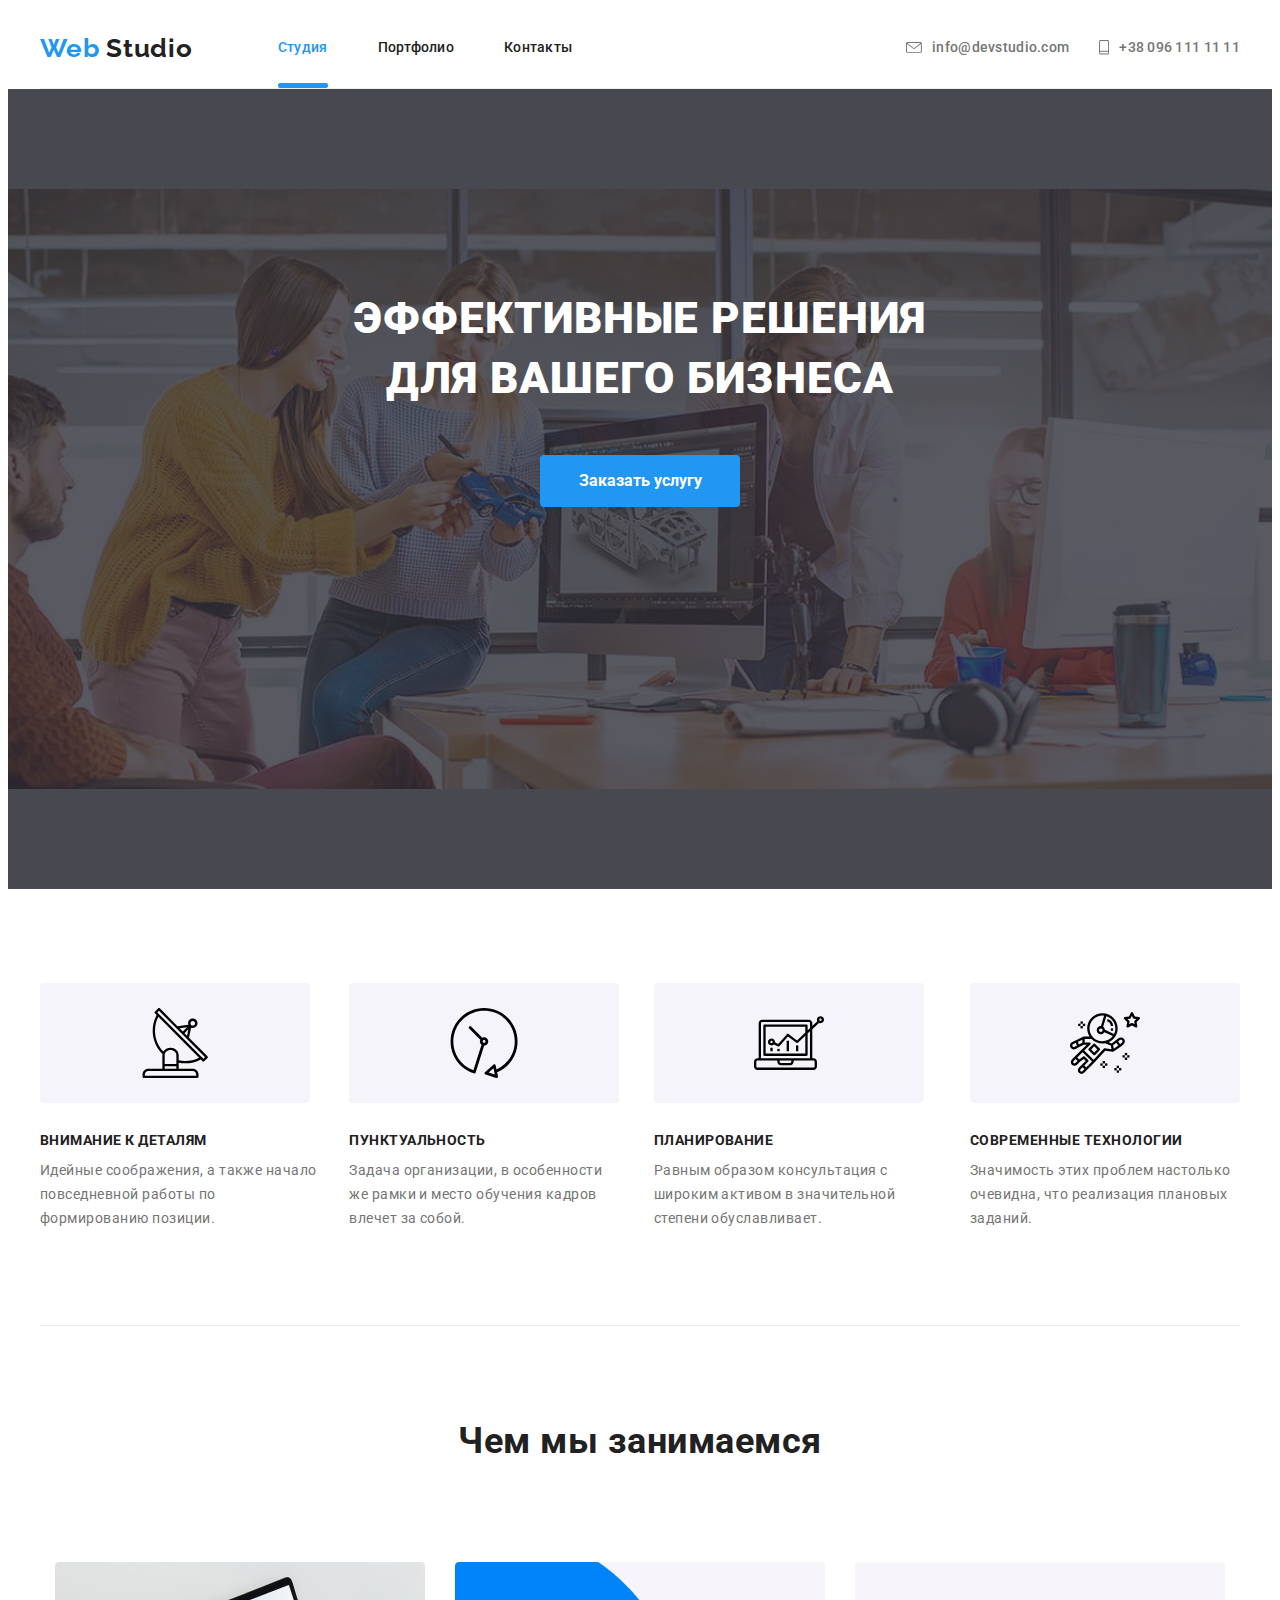
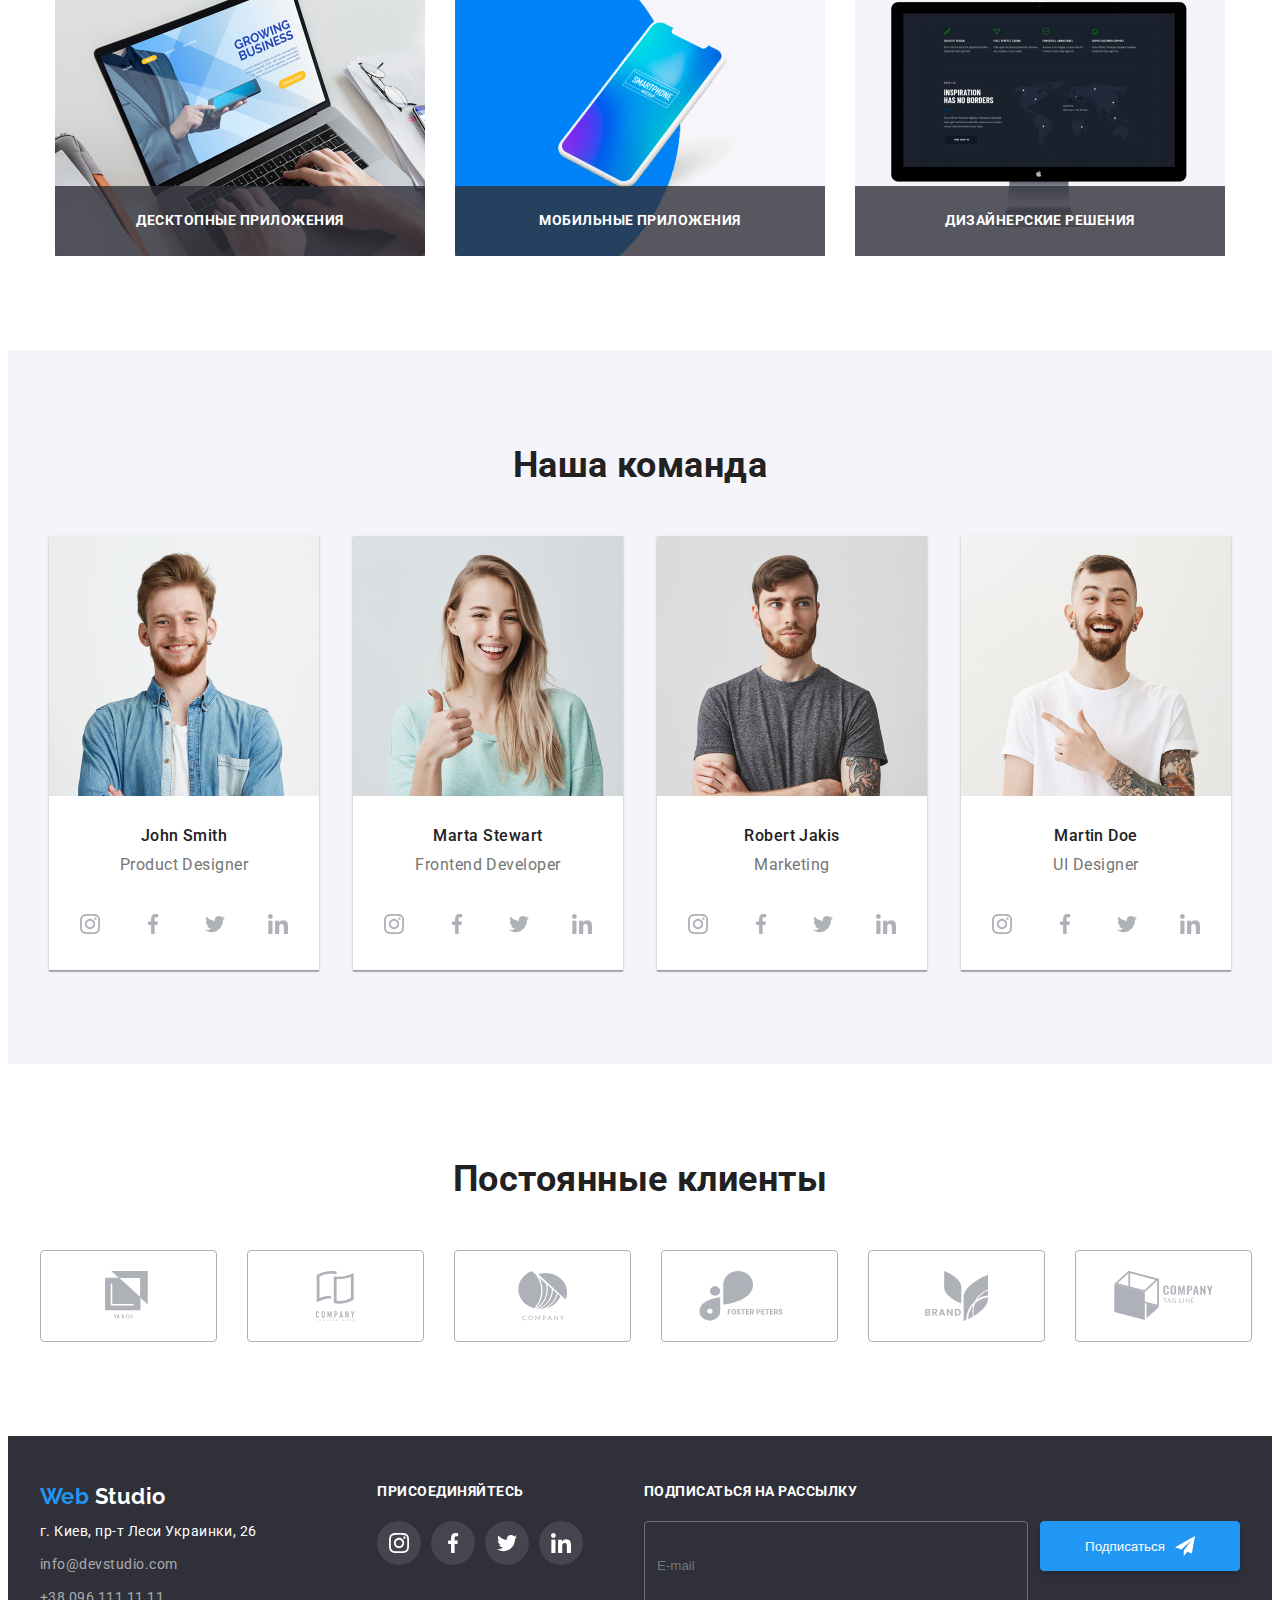
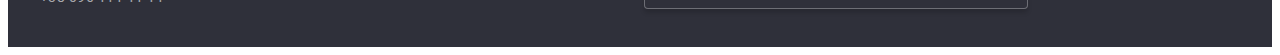
==== index.html @ e30a29f8 "Clone repo 7" ====
<!DOCTYPE html>
<html lang="ru">
  <head>
    <meta charset="UTF-8" />
    <meta name="viewport" content="width=device-width, initial-scale=1.0" />
    <title>Document</title>
    <link
      href="https://fonts.googleapis.com/css2?family=Raleway:wght@700&family=Roboto:wght@400;500;700;900&display=swap"
      rel="stylesheet"
    />
    <link
      rel="stylesheet"
      href="https://cdnjs.cloudflare.com/ajax/libs/modern-normalize/0.6.0/modern-normalize.min.css"
      integrity="sha256-a9JO7L1jGkja9va1xGMWEJspCfU/b9Vn5u/O5MdnKhw="
      crossorigin="anonymous"
    />
    <link rel="stylesheet" href="./css/main.min.css" />
  </head>
  <body>
    <!-- Шапка -->
    <header class="page-header container">
      <div class="page-header__content">
        <nav class="page-header__nav">
          <a href="./index.html" class="page-header__logo"
            >Web
            <span class="page-header__logo page-header__logo--color"
              >Studio</span
            ></a
          >
          <ul class="menu-nav list">
            <li class="menu-nav__item">
              <a
                href="./index.html"
                class="menu-nav__link menu-nav__link--current"
                >Студия
              </a>
            </li>
            <li class="menu-nav__item">
              <a href="./portfolio.html" class="menu-nav__link">Портфолио</a>
            </li>
            <li class="menu-nav__item">
              <a href="" class="menu-nav__link">Контакты</a>
            </li>
          </ul>
          <ul class="contact-nav list">
            <li class="contact-nav__item">
              <a href="mailto:info@devstudio.com" class="contact-nav__link">
                <svg class="svg-list">
                  <use href="./images/sprite.svg#icon-list"></use>
                </svg>
                <!-- <img
                  src="./images/list.svg"
                  alt="Письмо"
                  class="contact-nav__icon"
                /> -->
                info@devstudio.com</a
              >
            </li>
            <li class="contact-nav__item">
              <a href="tel:+380961111111" class="contact-nav__link">
                <svg class="svg-phone">
                  <use href="./images/sprite.svg#icon-phone"></use>
                </svg>
                <!-- <img
                  src="./images/phone.svg"
                  alt="Телефон"
                  class="contact-nav__icon"
                /> -->
                +38 096 111 11 11</a
              >
            </li>
          </ul>
        </nav>
      </div>
    </header>

    <!-- Блок эффективные решения -->

    <main>
      <section class="page-hero">
        <h1 class="page-hero__title">
          эффективные решения<br />
          для вашего бизнеса
        </h1>

        <button class="page-hero__button" data-modal-open>
          Заказать услугу
        </button>

        <!-- <div class="backdrop is-hidden" data-modal>
          <div class="modal">
            <h2 class="modal__label">
              Оставьте свои данные, мы вам перезвоним
            </h2>
            <label for="name">Имя</label>
            <div class="modal__position">
              <div class="modal__margin">
               <form class="js-speaker-form"></form>
                  <input
                  type="text"
                  name="name"
                  id="name"
                  placeholder="Имя"
                  autofocus
                />
              </div>
              <div class="modal__margin">
                <input type="tel" name="tel" id="tel" placeholder="Телефон" />
              </div>
              <div class="modal__margin">
                <input
                  type="email"
                  name="mail"
                  id="mail"
                  placeholder="E-mail"
                />
              </div>
              <div class="modal__margin">
                <input
                  type="text"
                  name="textarea"
                  id="textarea"
                  placeholder="Комментарий"
                />
              </div>
              <div class="modal__position">
                <input type="checkbox" name="topic" value="check" id="check" />
                <label for="check"
                  >Соглашаюсь с рассылкой и принимаю Условия договора</label
                >
                <button class="page-hero__button">Отправить</button>
              </div>
              <button class="page-hero__button" data-modal-close>
                Закрыть
              </button></form>
            </div>
          </div>
        </div> -->

        <!-- <a href="" class="page-hero__button">Заказать услугу</a>
       -->
      </section>

      <!-- Выбор компании -->

      <div class="container">
        <section class="achievement">
          <h2 class="achievement__title visually-hidden">Выбор компании</h2>
          <ul class="competence list">
            <li class="competence__item">
              <div class="div-icon">
                <svg class="svg-sputnik">
                  <use href="./images/sprite.svg#icon-sputnik"></use>
                </svg>
              </div>
              <h3 class="competence__label">Внимание к деталям</h3>
              <p class="competence__text">
                Идейные соображения, а также начало повседневной работы по
                формированию позиции.
              </p>
            </li>
            <li class="competence__item">
              <div class="div-icon">
                <svg class="svg-clock">
                  <use href="./images/sprite.svg#icon-clock"></use>
                </svg>
              </div>
              <h3 class="competence__label">Пунктуальность</h3>
              <p class="competence__text">
                Задача организации, в особенности же рамки и место обучения
                кадров влечет за собой.
              </p>
            </li>
            <li class="competence__item">
              <div class="div-icon">
                <svg class="svg-comp">
                  <use href="./images/sprite.svg#icon-comp"></use>
                </svg>
              </div>
              <h3 class="competence__label">Планирование</h3>
              <p class="competence__text">
                Равным образом консультация с широким активом в значительной
                степени обуславливает.
              </p>
            </li>
            <li class="competence__item">
              <div class="div-icon">
                <svg class="svg-astronaut">
                  <use href="./images/sprite.svg#icon-astronaut"></use>
                </svg>
              </div>
              <h3 class="competence__label">Современные технологии</h3>
              <p class="competence__text">
                Значимость этих проблем настолько очевидна, что реализация
                плановых заданий.
              </p>
            </li>
          </ul>
        </section>
      </div>

      <!-- Чем мы занимаемся -->

      <div class="container">
        <section class="what-we-do">
          <h2 class="what-we-do__title">Чем мы занимаемся</h2>
          <ul class="about-us list">
            <li class="about-us__item">
              <img
                src="./images/dekstop.png"
                alt="Десктопные приложения"
                width="370"
              />
              <h3 class="about-us__label">Десктопные приложения</h3>
            </li>
            <li class="about-us__item">
              <img
                src="./images/box.png"
                alt="Мобильные приложения"
                width="370"
              />
              <h3 class="about-us__label">Мобильные приложения</h3>
            </li>
            <li class="about-us__item">
              <img
                src="./images/monitor.png"
                alt="Дизайнерские решения"
                width="370"
              />
              <h3 class="about-us__label">Дизайнерские решения</h3>
            </li>
          </ul>
        </section>
      </div>

      <!-- Наша команда -->

      <div class="color">
        <div class="container">
          <section class="command">
            <h2 class="command__title">Наша команда</h2>
            <ul class="person list">
              <li class="person__item">
                <img
                  src="./images/Photo1.jpg"
                  alt="John Smith"
                  class="person__image"
                  width="270"
                />
                <h3 class="person__label">John Smith</h3>
                <p class="person__text">Product Designer</p>
                <ul class="social list">
                  <li class="social__item">
                    <a href="" class="social__link">
                      <svg class="svg-insta">
                        <use href="./images/sprite.svg#icon-insta"></use>
                      </svg>

                      <!-- <img
                        src="./images/insta.svg"
                        alt="Инстаграмм"
                        class="social__icon"
                    /> -->
                    </a>
                  </li>
                  <li class="social__item">
                    <a href="" class="social__link">
                      <svg class="svg-faceb">
                        <use href="./images/sprite.svg#icon-faceb"></use>
                      </svg>
                      <!-- <img
                        src="./images/fb.svg"
                        alt="Фейсбук"
                        class="social__icon"
                    /> -->
                    </a>
                  </li>
                  <li class="social__item">
                    <a href="" class="social__link">
                      <svg class="svg-twit">
                        <use href="./images/sprite.svg#icon-twit"></use>
                      </svg>
                      <!-- <img
                        src="./images/tw.svg"
                        alt="Твиттер"
                        class="social__icon"
                    /> -->
                    </a>
                  </li>
                  <li class="social__item">
                    <a href="" class="social__link">
                      <svg class="svg-linked">
                        <use href="./images/sprite.svg#icon-linked"></use>
                      </svg>
                      <!-- <img
                        src="./images/in.svg"
                        alt="Линкедин"
                        class="social__icon"
                    /> -->
                    </a>
                  </li>
                </ul>
              </li>
              <li class="person__item">
                <img
                  src="./images/Photo2.jpg"
                  alt="Marta Stewart"
                  class="person__image"
                />
                <h3 class="person__label">Marta Stewart</h3>
                <p class="person__text">Frontend Developer</p>
                <ul class="social list">
                  <li class="social__item">
                    <a href="" class="social__link">
                      <svg class="svg-insta">
                        <use href="./images/sprite.svg#icon-insta"></use>
                      </svg>

                      <!-- <img
                                        src="./images/insta.svg"
                                        alt="Инстаграмм"
                                        class="social__icon"
                                    /> -->
                    </a>
                  </li>
                  <li class="social__item">
                    <a href="" class="social__link">
                      <svg class="svg-faceb">
                        <use href="./images/sprite.svg#icon-faceb"></use>
                      </svg>
                      <!-- <img
                                        src="./images/fb.svg"
                                        alt="Фейсбук"
                                        class="social__icon"
                                    /> -->
                    </a>
                  </li>
                  <li class="social__item">
                    <a href="" class="social__link">
                      <svg class="svg-twit">
                        <use href="./images/sprite.svg#icon-twit"></use>
                      </svg>
                      <!-- <img
                                        src="./images/tw.svg"
                                        alt="Твиттер"
                                        class="social__icon"
                                    /> -->
                    </a>
                  </li>
                  <li class="social__item">
                    <a href="" class="social__link">
                      <svg class="svg-linked">
                        <use href="./images/sprite.svg#icon-linked"></use>
                      </svg>
                      <!-- <img
                                        src="./images/in.svg"
                                        alt="Линкедин"
                                        class="social__icon"
                                    /> -->
                    </a>
                  </li>
                </ul>
              </li>
              <li class="person__item">
                <img
                  src="./images/Photo3.jpg"
                  alt="Robert Jakis"
                  class="person__image"
                />
                <h3 class="person__label">Robert Jakis</h3>
                <p class="person__text">Marketing</p>

                <ul class="social list">
                  <li class="social__item">
                    <a href="" class="social__link">
                      <svg class="svg-insta">
                        <use href="./images/sprite.svg#icon-insta"></use>
                      </svg>

                      <!-- <img
                                        src="./images/insta.svg"
                                        alt="Инстаграмм"
                                        class="social__icon"
                                    /> -->
                    </a>
                  </li>
                  <li class="social__item">
                    <a href="" class="social__link">
                      <svg class="svg-faceb">
                        <use href="./images/sprite.svg#icon-faceb"></use>
                      </svg>
                      <!-- <img
                                        src="./images/fb.svg"
                                        alt="Фейсбук"
                                        class="social__icon"
                                    /> -->
                    </a>
                  </li>
                  <li class="social__item">
                    <a href="" class="social__link">
                      <svg class="svg-twit">
                        <use href="./images/sprite.svg#icon-twit"></use>
                      </svg>
                      <!-- <img
                                        src="./images/tw.svg"
                                        alt="Твиттер"
                                        class="social__icon"
                                    /> -->
                    </a>
                  </li>
                  <li class="social__item">
                    <a href="" class="social__link">
                      <svg class="svg-linked">
                        <use href="./images/sprite.svg#icon-linked"></use>
                      </svg>
                      <!-- <img
                                        src="./images/in.svg"
                                        alt="Линкедин"
                                        class="social__icon"
                                    /> -->
                    </a>
                  </li>
                </ul>
              </li>
              <li class="person__item">
                <img
                  src="./images/Photo4.jpg"
                  alt="Martin Doe"
                  class="person__image"
                />
                <h3 class="person__label">Martin Doe</h3>
                <p class="person__text">UI Designer</p>
                <ul class="social list">
                  <li class="social__item">
                    <a href="" class="social__link">
                      <svg class="svg-insta">
                        <use href="./images/sprite.svg#icon-insta"></use>
                      </svg>

                      <!-- <img
                                        src="./images/insta.svg"
                                        alt="Инстаграмм"
                                        class="social__icon"
                                    /> -->
                    </a>
                  </li>
                  <li class="social__item">
                    <a href="" class="social__link">
                      <svg class="svg-faceb">
                        <use href="./images/sprite.svg#icon-faceb"></use>
                      </svg>
                      <!-- <img
                                        src="./images/fb.svg"
                                        alt="Фейсбук"
                                        class="social__icon"
                                    /> -->
                    </a>
                  </li>
                  <li class="social__item">
                    <a href="" class="social__link">
                      <svg class="svg-twit">
                        <use href="./images/sprite.svg#icon-twit"></use>
                      </svg>
                      <!-- <img
                                        src="./images/tw.svg"
                                        alt="Твиттер"
                                        class="social__icon"
                                    /> -->
                    </a>
                  </li>
                  <li class="social__item">
                    <a href="" class="social__link">
                      <svg class="svg-linked">
                        <use href="./images/sprite.svg#icon-linked"></use>
                      </svg>
                      <!-- <img
                                        src="./images/in.svg"
                                        alt="Линкедин"
                                        class="social__icon"
                                    /> -->
                    </a>
                  </li>
                </ul>
              </li>
            </ul>
          </section>
        </div>
      </div>

      <!-- Постоянные клиенты -->

      <div class="container">
        <section class="customer">
          <h2 class="customer_title">Постоянные клиенты</h2>
          <ul class="customer_content list">
            <li class="customer__item">
              <a href="" class="customer__link">
                <svg class="icon-logo1">
                  <use href="./images/sprite.svg#icon-logo1"></use>
                </svg>

                <!-- <img
                  src="./images/logo1.svg"
                  alt="Лого 1"
                  class="customer_image"
              /> -->
              </a>
            </li>
            <li class="customer__item">
              <a href="" class="customer__link">
                <svg class="icon-logo2">
                  <use href="./images/sprite.svg#icon-logo2"></use>
                </svg>
                <!-- <img
                  src="./images/logo2.svg"
                  alt="Лого 2"
                  class="customer_image"
              /> -->
              </a>
            </li>
            <li class="customer__item">
              <a href="" class="customer__link">
                <svg class="icon-logo3">
                  <use href="./images/sprite.svg#icon-logo3"></use>
                </svg>
                <!-- <img
                  src="./images/logo3.svg"
                  alt="Лого 3"
                  class="customer_image"
              />   -->
              </a>
            </li>
            <li class="customer__item">
              <a href="" class="customer__link">
                <svg class="icon-logo4">
                  <use href="./images/sprite.svg#icon-logo4"></use>
                </svg>
                <!-- <img
                  src="./images/logo4.svg"
                  alt="Лого 4"
                  class="customer_image"
              />   -->
              </a>
            </li>
            <li class="customer__item">
              <a href="" class="customer__link">
                <svg class="icon-logo5">
                  <use href="./images/sprite.svg#icon-logo5"></use>
                </svg>
                <!-- <img
                  src="./images/logo5.svg"
                  alt="Лого 5"
                  class="customer_image"
              />   -->
              </a>
            </li>
            <li class="customer__item">
              <a href="" class="customer__link">
                <svg class="icon-logo6">
                  <use href="./images/sprite.svg#icon-logo6"></use>
                </svg>
                <!-- <img
                  src="./images/logo6.svg"
                  alt="Лого 6"
                  class="customer_image"
              />   -->
              </a>
            </li>
          </ul>
        </section>
      </div>
    </main>

    <!-- Футер -->

    <!-- <div class="foot-bg">
    <footer class="container">
      <div class="foot-nav-flex">
        <a href="./index.html" class="foot-logo"
          ><span class="logo-web">Web</span>
          <span class="footlogo-studio">Studio</span></a
        >
        <h2 class="section-title">External links</h2>
        <section class="foot-section">
          <h3 class="foot-title">Mobile app</h3>
          <ul class="foot-auth list">
            <li class="block-list"><a href="" class="link">Features</a></li>
            <li class="block-list"><a href="" class="link">Live share</a></li>
            <li class="block-list"><a href="" class="link">Video record</a></li>
          </ul>
        </section>
        <section class="foot-section">
          <h3 class="foot-title">Community</h3>
          <ul class="foot-auth list">
            <li class="block-list">
              <a href="" class="link">Featured artists</a>
            </li>
            <li class="block-list"><a href="" class="link">The Portal</a></li>
            <li class="block-list"><a href="" class="link">Live events</a></li>
          </ul>
        </section>
        <section class="foot-section">
          <h3 class="foot-title">Company</h3>
          <ul class="foot-auth list">
            <li class="block-list"><a href="" class="link">About us</a></li>
            <li class="block-list"><a href="" class="link">Contact us</a></li>
            <li class="block-list"><a href="" class="link">History</a></li>
          </ul>
        </section>
        <section class="foot-section">
          <ul class="foot-buttons list">
            <li><a href="" class="button">Register</a></li>
            <li><a href="" class="button-log">Log in</a></li>
          </ul>
        </section>
      </div>
      <div class="line"></div>
      <div class="social">
        <p class="copyright">2020 | Developed by GoIT Students</p>
        <p class="label">Follow us:</p>
        <ul class="list foot-item">
          <li class="item">
            <a href="" class="foot-icon-links"
              ><img src="./images/insta.svg" alt="Инстаграмм" class="img"
            /></a>
          </li>
          <li class="item">
            <a href="" class="foot-icon-links"
              ><img src="./images/fb.svg" alt="Фейсбук" class="img"
            /></a>
          </li>
          <li class="item">
            <a href="" class="foot-icon-links"
              ><img src="./images/tw.svg" alt="Твиттер" class="img"
            /></a>
          </li>
          <li class="item">
            <a href="" class="foot-icon-links"
              ><img src="./images/in.svg" alt="Линкедин" class="img"
            /></a>
          </li>
        </ul>
      </div></div>
    </footer> -->

    <footer class="page-footer">
      <div class="page-footer__content container">
        <section>
          <h2 class="visually-hidden">Футер</h2>
          <a href="./index.html" class="page-footer__logo"
            >Web <span class="page-footer__logo--color">Studio</span></a
          >
          <ul class="page-footer__home list">
            <li class="page-footer__item">
              <p class="page-footer__text">г. Киев, пр-т Леси Украинки, 26</p>
            </li>
            <li class="page-footer__item">
              <a href="mailto:info@devstudio.com" class="page-footer__link"
                >info@devstudio.com</a
              >
            </li>
            <li class="page-footer__item">
              <a href="tel:+380961111111" class="page-footer__link"
                >+38 096 111 11 11</a
              >
            </li>
          </ul>
        </section>

        <section class="join">
          <h3 class="join__title">присоединяйтесь</h3>
          <ul class="join__social list">
            <li class="join__item">
              <a href="" class="join__link">
                <svg class="svg-insta">
                  <use href="./images/sprite.svg#icon-insta"></use>
                </svg>

                <!-- <img
                                                                  src="./images/insta.svg"
                                                                  alt="Инстаграмм"
                                                                  class="social__icon"
                                                              /> -->
              </a>
            </li>
            <li class="join__item">
              <a href="" class="join__link">
                <svg class="svg-faceb">
                  <use href="./images/sprite.svg#icon-faceb"></use>
                </svg>
                <!-- <img
                                                                  src="./images/fb.svg"
                                                                  alt="Фейсбук"
                                                                  class="social__icon"
                                                              /> -->
              </a>
            </li>
            <li class="join__item">
              <a href="" class="join__link">
                <svg class="svg-twit">
                  <use href="./images/sprite.svg#icon-twit"></use>
                </svg>
                <!-- <img
                                                                  src="./images/tw.svg"
                                                                  alt="Твиттер"
                                                                  class="social__icon"
                                                              /> -->
              </a>
            </li>
            <li class="join__item">
              <a href="" class="join__link">
                <svg class="svg-linked">
                  <use href="./images/sprite.svg#icon-linked"></use>
                </svg>
                <!-- <img
                                                                  src="./images/in.svg"
                                                                  alt="Линкедин"
                                                                  class="social__icon"
                                                              /> -->
              </a>
            </li>
          </ul>
        </section>

        <section class="subscribe-section">
          <h3 class="subscribe__title">подписаться на рассылку</h3>

          <form class="js-speaker-form">
            <div class="button-div">
              <!-- <label for="mail">подписаться на рассылку</label> -->
              <input
                type="email"
                name="mail"
                id="mail"
                placeholder="E-mail"
                class="subscribe__input"
              />
              <button class="subscribe__button">
                Подписаться
                <svg class="svg-send">
                  <use href="./images/sprite.svg#icon-send"></use>
                </svg>
              </button>
            </div>
          </form>

          <!-- </div> -->
        </section>
      </div>

      <!-- <div class="copyright container">
        <p class="copyright__text">2020 | Developed by GoIT Students</p>
      </div> -->
    </footer>

    <!-- СКРИПТ ДЛЯ ТОГО ЧТОБ УВИДЕТЬ КАК ОТПРАВЛЯЕТ ДАННЫЕ ПОЧТА БЕЗ ПЕРЕЗАГРУЗКИ СТРАНИЦЫ. ПОЗЖЕ УДАЛИТЬ!!!! И УДАЛИТЬ КЛАСС В "ФОРМ" СКРИПТА!
     -->
    <!-- 
    <script>
      (() => {
        document
          .querySelector(".js-speaker-form")
          .addEventListener("submit", (e) => {
            e.preventDefault();

            new FormData(e.currentTarget).forEach((value, name) =>
              console.log(`${name}: ${value}`)
            );

            e.currentTarget.reset();
          });
      })();
    </script> -->

    <!-- Скрипт на МОДАЛКУ -->

    <div class="backdrop is-hidden" data-modal>
      <div class="modal">
        <button class="modal__button-close" data-modal-close>
          <svg class="svg-close">
            <use href="./images/sprite.svg#svg-close"></use>
          </svg>
        </button>
        <form class="js-speaker-form form">
          <h2 class="modal__topic">
            Оставьте свои данные, мы вам перезвоним
          </h2>
          <label class="form-field">
            <input type="text" name="name" class="form-input" placeholder=" " />

            <span class="form-label">Имя</span>
            <svg class="svg-modal">
              <use href="./images/sprite.svg#modal-person"></use>
            </svg>
          </label>

          <label class="form-field">
            <input type="tel" name="tel" class="form-input" placeholder=" " />

            <span class="form-label">Телефон</span>
            <svg class="svg-modal">
              <use href="./images/sprite.svg#modal-phone"></use>
            </svg>
          </label>

          <label class="form-field">
            <input
              type="email"
              name="mail"
              class="form-input"
              placeholder=" "
            />

            <span class="form-label">Почта</span>
            <svg class="svg-modal">
              <use href="./images/sprite.svg#modal-email"></use>
            </svg>
          </label>

          <label class="form-field">
            <textarea
              class="form-input form-input--comment"
              name="comment"
              placeholder=" "
            ></textarea>
            <span class="form-label--comment">Комментарий</span>
          </label>

          <label class="form-field-checkbox">
            <input
              class="checkbox"
              type="checkbox"
              name="topic"
              value="check"
            />
            <span class="icon"></span>
            <span class="checkbox-text">
              Соглашаюсь с рассылкой и принимаю
              <a href="" class="checkbox-link">Условия договора</a>
            </span>
          </label>

          <div><button class="modal__button-send">Отправить</button></div>

          <!-- <button class="page-hero__button" data-modal-close>
                Закрыть
              </button> -->
        </form>
      </div>
    </div>

    <script src="./js/modal.js"></script>
  </body>
</html>
---- css/main.min.css ----
body{color:#757575;font-family:"Roboto",sans-serif;letter-spacing:0.03em}img{display:block;max-width:100%;height:auto}.visually-hidden{position:absolute;width:1px;height:1px;margin:-1px;padding:0;overflow:hidden;border:0;clip:rect(0 0 0 0)}.list{list-style:none;padding:0px;margin:0px}.color{background-color:#f5f4fa}.link{text-decoration:none}.container{margin-left:auto;margin-right:auto;padding-left:15px;padding-right:15px;width:1200px}.page-header__nav{display:-webkit-box;display:-ms-flexbox;display:flex;-webkit-box-align:center;-ms-flex-align:center;align-items:center;border-bottom:1px solid #ececec}.page-header__logo{font-family:"Raleway",sans-serif;font-weight:bold;font-size:26px;line-height:1.19;letter-spacing:0.03em;text-decoration:none;display:inline-block;color:#2196f3}.page-header__logo--color{color:#212121}.menu-nav{display:-webkit-box;display:-ms-flexbox;display:flex;margin-left:85px}.menu-nav__item{margin-left:50px}.menu-nav__item:first-child{margin-left:0px}.menu-nav__link{display:block;padding-top:32px;padding-bottom:32px;color:#212121;font-weight:500;font-size:14px;line-height:1.14;letter-spacing:0.02em;text-decoration:none;-webkit-transition-duration:250ms;transition-duration:250ms;-webkit-transition-timing-function:cubic-bezier(0.42, 0, 0.58, 1);transition-timing-function:cubic-bezier(0.42, 0, 0.58, 1);position:relative}.menu-nav__link:hover,.menu-nav__link:focus{color:#2196f3;text-decoration:none}.menu-nav__link--current{color:#2196f3}.menu-nav__link::after{content:"";display:block;width:100%;height:5px;border-radius:2px;background-color:#2196f3;position:absolute;left:0px;bottom:0px;opacity:0;-webkit-transition-property:opacity;transition-property:opacity;-webkit-transition-duration:250ms;transition-duration:250ms;-webkit-transition-timing-function:cubic-bezier(0.42, 0, 0.58, 1);transition-timing-function:cubic-bezier(0.42, 0, 0.58, 1)}.menu-nav__link:hover::after{opacity:1}.menu-nav__link--current::after{opacity:1}.contact-nav{display:-webkit-box;display:-ms-flexbox;display:flex;margin-left:auto}.contact-nav__item{margin-left:30px}.contact-nav__item:first-child{margin-left:0px}.contact-nav__link{display:-webkit-box;display:-ms-flexbox;display:flex;-webkit-box-align:center;-ms-flex-align:center;align-items:center;color:#757575;font-weight:500;font-size:14px;line-height:1.14;letter-spacing:0.02em;text-decoration:none;padding-top:32px;padding-bottom:32px;-webkit-transition-duration:250ms;transition-duration:250ms;-webkit-transition-timing-function:cubic-bezier(0.42, 0, 0.58, 1);transition-timing-function:cubic-bezier(0.42, 0, 0.58, 1)}.contact-nav__link:hover,.contact-nav__link:focus{color:#2196f3}.svg-list{fill:currentColor;width:16px;height:11px;margin-right:10px}.svg-phone{fill:currentColor;width:10px;height:15px;margin-right:10px}.page-hero{color:#fff;text-align:center;letter-spacing:0.06em;padding-bottom:200px;max-width:1600px;height:600px;background-color:darkgray;background-repeat:no-repeat;background-position:center;background-image:-webkit-gradient(linear, left top, right top, from(rgba(47,48,58,0.8)), to(rgba(47,48,58,0.8))),url(../images/Hero-body.jpg);background-image:linear-gradient(to right, rgba(47,48,58,0.8), rgba(47,48,58,0.8)),url(../images/Hero-body.jpg)}.page-hero__title{padding-top:200px;padding-bottom:46px;color:#fff;font-weight:900;font-size:44px;line-height:1.36;text-transform:uppercase;margin:0px}.page-hero__button{display:inline-block;border-radius:4px;padding:10px 32px;min-width:200px;border:1px solid transparent;color:#fff;background-color:#2196f3;font-family:inherit;font-weight:bold;font-size:16px;line-height:1.87;text-decoration:none;text-align:center;-webkit-transition-duration:250ms;transition-duration:250ms;-webkit-transition-timing-function:cubic-bezier(0.42, 0, 0.58, 1);transition-timing-function:cubic-bezier(0.42, 0, 0.58, 1)}.page-hero__button:hover,.page-hero__button:focus{background-color:#fff;color:#2196f3;border:1px solid #2196f3}.achievement{border-bottom:1px solid #ececec}.achievement__title{text-align:center;display:none}.competence{display:-webkit-box;display:-ms-flexbox;display:flex;-webkit-box-align:center;-ms-flex-align:center;align-items:center;padding-top:94px;padding-bottom:94px}.competence__item{padding-left:30px}.competence__item:first-child{padding-left:0px}.competence__item--icon-sputnik::before{content:"";background-image:url(../images/sputnik.svg)}.competence__item--icon-clock::before{content:"";background-image:url(../images/clock.svg)}.competence__item--icon-comp::before{content:"";background-image:url(../images/comp.svg)}.competence__item--icon-astronaut::before{content:"";background-image:url(../images/astronaut.svg)}.svg-sputnik{width:70px;height:70px}.svg-clock{width:70px;height:70px}.svg-comp{width:70px;height:70px}.svg-astronaut{width:70px;height:70px}.div-icon{display:-webkit-box;display:-ms-flexbox;display:flex;-webkit-box-align:center;-ms-flex-align:center;align-items:center;-webkit-box-pack:center;-ms-flex-pack:center;justify-content:center;width:270px;height:120px;background-color:#f5f4fa;border-radius:4px}.competence__image{min-width:270px;background-color:#f5f4fa;padding:25px 100px;border-radius:4px;margin-bottom:30px}.competence__image:hover,.competence__image:focus{background-color:#2196f3}.competence__label{color:#212121;font-weight:bold;font-size:14px;line-height:1.14;text-transform:uppercase;margin:0px;padding-bottom:10px;padding-top:30px}.competence__text{font-size:14px;line-height:1.71;margin:0px}.what-we-do{padding-bottom:94px}.what-we-do__title{color:#212121;font-weight:bold;font-size:36px;line-height:1.17;text-align:center;padding-top:94px;margin-bottom:0px;margin-top:0px;padding-bottom:50px}.about-us{display:-webkit-box;display:-ms-flexbox;display:flex;-webkit-box-pack:center;-ms-flex-pack:center;justify-content:center;padding-top:50px}.about-us__item{margin-left:30px;position:relative}.about-us__item:first-child{margin-left:0px}.about-us__label{display:-webkit-inline-box;display:-ms-inline-flexbox;display:inline-flex;-webkit-box-align:center;-ms-flex-align:center;align-items:center;-webkit-box-pack:center;-ms-flex-pack:center;justify-content:center;width:100%;height:70px;color:#fff;font-weight:bold;font-size:14px;line-height:1.14;text-align:center;text-transform:uppercase;margin:0px;background-color:rgba(47,48,58,0.8);position:absolute;bottom:0px;right:50%;-webkit-transform:translate(50%);transform:translate(50%)}.command{padding-bottom:94px}.command__title{color:#212121;font-weight:bold;font-size:36px;line-height:1.17;text-align:center;padding-top:94px;margin-bottom:0px;margin-top:0px;padding-bottom:50px}.person{display:-webkit-box;display:-ms-flexbox;display:flex;-webkit-box-pack:center;-ms-flex-pack:center;justify-content:center}.person__item{background-color:#fff;text-align:center;padding-bottom:24px;margin-left:34px;-webkit-box-shadow:0px 2px 1px rgba(0,0,0,0.2),0px 1px 1px rgba(0,0,0,0.14),0px 1px 3px rgba(0,0,0,0.12);box-shadow:0px 2px 1px rgba(0,0,0,0.2),0px 1px 1px rgba(0,0,0,0.14),0px 1px 3px rgba(0,0,0,0.12)}.person__item:first-child{margin-left:0px}.person__image{padding-bottom:30px}.person__label{color:#212121;font-weight:500;font-size:16px;line-height:1.19;text-align:center;margin:0px;padding-bottom:10px}.person__text{font-size:16px;line-height:1.19;text-align:center;margin:0px;padding-bottom:28px}.social{display:-webkit-box;display:-ms-flexbox;display:flex;-webkit-box-pack:space-evenly;-ms-flex-pack:space-evenly;justify-content:space-evenly}.social__link{display:-webkit-box;display:-ms-flexbox;display:flex;-webkit-box-align:center;-ms-flex-align:center;align-items:center;-webkit-box-pack:center;-ms-flex-pack:center;justify-content:center;width:44px;height:44px;border-radius:50%;color:#afb1b8;-webkit-transition-duration:250ms;transition-duration:250ms;-webkit-transition-timing-function:cubic-bezier(0.42, 0, 0.58, 1);transition-timing-function:cubic-bezier(0.42, 0, 0.58, 1)}.social__link:hover,.social__link:focus{color:#fff;background-color:#2196f3}.svg-insta{fill:currentColor;width:20px;height:20px}.svg-faceb{fill:currentColor;width:20px;height:20px}.svg-twit{fill:currentColor;width:20px;height:20px}.svg-linked{fill:currentColor;width:20px;height:20px}.svg-send{fill:currentColor;width:20px;height:20px;margin-left:10px}.social__icon{min-width:20px;padding:12px}.social__icon:hover{background-color:#2196f3}.customer_title{color:#212121;font-weight:bold;font-size:36px;line-height:1.17;text-align:center;padding-top:94px;margin-bottom:0px;margin-top:0px;padding-bottom:50px}.customer_content{display:-webkit-box;display:-ms-flexbox;display:flex;-webkit-box-pack:justify;-ms-flex-pack:justify;justify-content:space-between;margin-bottom:94px}.customer__item{margin-left:30px}.customer__item:first-child{margin-left:0px}.customer__link{display:-webkit-box;display:-ms-flexbox;display:flex;-webkit-box-align:center;-ms-flex-align:center;align-items:center;-webkit-box-pack:center;-ms-flex-pack:center;justify-content:center;width:175px;height:90px;border:1px solid #afb1b8;border-radius:4px;color:#afb1b8;-webkit-transition-duration:250ms;transition-duration:250ms;-webkit-transition-timing-function:cubic-bezier(0.42, 0, 0.58, 1);transition-timing-function:cubic-bezier(0.42, 0, 0.58, 1)}.customer__link:hover{color:#2196f3;border:1px solid #2196f3}.icon-logo1{fill:currentColor;height:50px}.icon-logo2{fill:currentColor;height:50px}.icon-logo3{fill:currentColor;height:50px}.icon-logo4{fill:currentColor;height:50px}.icon-logo5{fill:currentColor;height:50px}.icon-logo6{fill:currentColor;height:50px}.page-footer{background-color:#2f303a}.page-footer__content{display:-webkit-box;display:-ms-flexbox;display:flex;-webkit-box-pack:justify;-ms-flex-pack:justify;justify-content:space-between;padding-top:48px;padding-bottom:28px}.page-footer__logo{display:block;font-family:Raleway, sans-serif;font-weight:bold;font-size:22px;line-height:1.18;text-decoration:none;margin:0px;padding-bottom:10px;color:#2196f3}.page-footer__logo--color{color:#fff}.page-footer__item{padding-bottom:9px}.page-footer__text{color:#fff;font-size:14px;line-height:1.71;margin:0px}.page-footer__link{color:rgba(255,255,255,0.6);font-size:14px;line-height:1.71;text-decoration:none;margin:0px;-webkit-transition-duration:250ms;transition-duration:250ms;-webkit-transition-timing-function:cubic-bezier(0.42, 0, 0.58, 1);transition-timing-function:cubic-bezier(0.42, 0, 0.58, 1)}.page-footer__link:hover,.page-footer__link:focus{color:#2196f3}.subscribe__title{color:#fff;font-weight:bold;font-size:14px;line-height:1.14;margin:0px;padding-bottom:21px;text-transform:uppercase}.subscribe__input{width:358px;height:50px;background-color:#2f303a;border:1px solid rgba(255,255,255,0.3);border-radius:4px;color:#fff}.subscribe__button{display:-webkit-box;display:-ms-flexbox;display:flex;-webkit-box-align:center;-ms-flex-align:center;align-items:center;-webkit-box-pack:center;-ms-flex-pack:center;justify-content:center;width:200px;height:50px;background-color:#2196f3;color:#fff;border-radius:4px;margin-left:12px;border:1px solid #2196f3;-webkit-box-shadow:0px 4px 4px rgba(0,0,0,0.15);box-shadow:0px 4px 4px rgba(0,0,0,0.15)}.subscribe__button--icon::after{content:"";width:20px;height:20px;background-image:url(../images/icon-send.svg);background-size:contain;margin-left:10px}.button-div{display:-webkit-box;display:-ms-flexbox;display:flex}.join__title{color:#fff;font-weight:bold;font-size:14px;line-height:1.14;margin:0px;padding-bottom:21px;text-transform:uppercase}.join__social{display:-webkit-box;display:-ms-flexbox;display:flex;-webkit-box-pack:justify;-ms-flex-pack:justify;justify-content:space-between;width:44px;height:44px;border-radius:50%;color:#afb1b8}.join__item{margin-left:10px}.join__item:first-child{margin-left:0px}.join__link{display:-webkit-box;display:-ms-flexbox;display:flex;-webkit-box-align:center;-ms-flex-align:center;align-items:center;-webkit-box-pack:center;-ms-flex-pack:center;justify-content:center;width:44px;height:44px;border-radius:50%;color:#fff;background-color:rgba(255,255,255,0.1);-webkit-transition-duration:250ms;transition-duration:250ms;-webkit-transition-timing-function:cubic-bezier(0.42, 0, 0.58, 1);transition-timing-function:cubic-bezier(0.42, 0, 0.58, 1)}.join__link:hover{color:#fff;background-color:#2196f3}.join__icon{min-width:20px;padding:12px;background-color:rgba(255,255,255,0.1)}.join__icon:hover{background-color:#2196f3}.svg-insta{fill:currentColor;width:20px;height:20px}.svg-faceb{fill:currentColor;width:20px;height:20px}.svg-twit{fill:currentColor;width:20px;height:20px}.svg-linked{fill:currentColor;width:20px;height:20px}.subscribe__title{color:#fff;font-weight:bold;font-size:14px;line-height:1.14;margin:0px;padding-bottom:21px;text-transform:uppercase}.subscribe__input{width:358px;height:50px;background-color:#2f303a;border:1px solid rgba(255,255,255,0.3);border-radius:4px;color:#fff}.subscribe__button{display:-webkit-box;display:-ms-flexbox;display:flex;-webkit-box-align:center;-ms-flex-align:center;align-items:center;-webkit-box-pack:center;-ms-flex-pack:center;justify-content:center;width:200px;height:50px;background-color:#2196f3;color:#fff;border-radius:4px;margin-left:12px;border:1px solid #2196f3;-webkit-box-shadow:0px 4px 4px rgba(0,0,0,0.15);box-shadow:0px 4px 4px rgba(0,0,0,0.15)}.subscribe__button--icon::after{content:"";width:20px;height:20px;background-image:url(../images/icon-send.svg);background-size:contain;margin-left:10px}.button-div{display:-webkit-box;display:-ms-flexbox;display:flex}.button-div input{margin:0;padding:18px 12px;border-radius:4px;-webkit-box-shadow:0px 4px 4px rgba(0,0,0,0.15);box-shadow:0px 4px 4px rgba(0,0,0,0.15)}.svg-send{fill:currentColor;width:20px;height:20px;margin-left:10px}.backdrop{position:fixed;display:-webkit-box;display:-ms-flexbox;display:flex;-webkit-box-pack:center;-ms-flex-pack:center;justify-content:center;-ms-flex-item-align:center;align-self:center;-webkit-box-align:center;-ms-flex-align:center;align-items:center;top:0;left:0;width:100%;height:100%;background-color:rgba(0,0,0,0.5);opacity:1;-webkit-transition:opacity 250ms cubic-bezier(0.4, 0, 0.2, 1);transition:opacity 250ms cubic-bezier(0.4, 0, 0.2, 1)}.backdrop.is-hidden{opacity:0;pointer-events:none}.backdrop.is-hidden .modal{-webkit-transform:translate(-50%, -50%) scale(1.1);transform:translate(-50%, -50%) scale(1.1)}.modal{position:relative;min-width:528px;text-align:center;background-color:#fff;color:#212121;-webkit-transition:-webkit-transform 250ms cubic-bezier(0.4, 0, 0.2, 1);transition:-webkit-transform 250ms cubic-bezier(0.4, 0, 0.2, 1);transition:transform 250ms cubic-bezier(0.4, 0, 0.2, 1);transition:transform 250ms cubic-bezier(0.4, 0, 0.2, 1), -webkit-transform 250ms cubic-bezier(0.4, 0, 0.2, 1)}.modal__topic{margin:0px;padding-bottom:30px;font-weight:bold;font-size:20px;line-height:1.15;text-align:center;letter-spacing:0.03em}.modal__button-close{position:absolute;top:0;right:0;width:30px;height:30px;border-radius:50%;border:1px solid rgba(0,0,0,0.1);background-color:#fff;-webkit-transform:translate(-30%, 30%);transform:translate(-30%, 30%);-webkit-transition:-webkit-transform 250ms cubic-bezier(0.4, 0, 0.2, 1);transition:-webkit-transform 250ms cubic-bezier(0.4, 0, 0.2, 1);transition:transform 250ms cubic-bezier(0.4, 0, 0.2, 1);transition:transform 250ms cubic-bezier(0.4, 0, 0.2, 1), -webkit-transform 250ms cubic-bezier(0.4, 0, 0.2, 1)}.svg-close{width:11px;height:11px}.form{padding:40px}.form-field{position:relative;display:block;color:#757575;margin-bottom:28px;font-size:14px;line-height:1.14;letter-spacing:0.01em}.form-input{width:100%;margin:0px;padding:14px 42px;font:inherit;border-radius:4px;border:1px solid rgba(33,33,33,0.2);outline:none}.form-input--comment{width:100%;height:120px;resize:none}.form-input:focus-within{border:1px solid #2196f3}.svg-modal{position:absolute;width:18px;height:18px;top:50%;left:16px;-webkit-transform:translateY(-50%);transform:translateY(-50%);-webkit-transition:-webkit-transform 250ms cubic-bezier(0.4, 0, 0.2, 1);transition:-webkit-transform 250ms cubic-bezier(0.4, 0, 0.2, 1);transition:transform 250ms cubic-bezier(0.4, 0, 0.2, 1);transition:transform 250ms cubic-bezier(0.4, 0, 0.2, 1), -webkit-transform 250ms cubic-bezier(0.4, 0, 0.2, 1);display:inline-block;width:18px;height:18px}.form-label{position:absolute;top:50%;left:42px;-webkit-transform:translateY(-50%);transform:translateY(-50%);-webkit-transition:-webkit-transform 250ms cubic-bezier(0.4, 0, 0.2, 1);transition:-webkit-transform 250ms cubic-bezier(0.4, 0, 0.2, 1);transition:transform 250ms cubic-bezier(0.4, 0, 0.2, 1);transition:transform 250ms cubic-bezier(0.4, 0, 0.2, 1), -webkit-transform 250ms cubic-bezier(0.4, 0, 0.2, 1)}.form-label--comment{position:absolute;top:12px;left:16px;-webkit-transform:translateY(0);transform:translateY(0);-webkit-transition:-webkit-transform 250ms cubic-bezier(0.4, 0, 0.2, 1);transition:-webkit-transform 250ms cubic-bezier(0.4, 0, 0.2, 1);transition:transform 250ms cubic-bezier(0.4, 0, 0.2, 1);transition:transform 250ms cubic-bezier(0.4, 0, 0.2, 1), -webkit-transform 250ms cubic-bezier(0.4, 0, 0.2, 1)}.form-field:focus-within>.form-label--comment{-webkit-transform:translateY(-35px);transform:translateY(-35px);color:#2196f3}.form-input:not(:placeholder-shown)+.form-label--comment{-webkit-transform:translateY(-35px);transform:translateY(-35px)}.form-field:focus-within>.svg-modal{fill:#2196f3}.form-field:focus-within>.form-label{-webkit-transform:translate(-26px, -45px);transform:translate(-26px, -45px);color:#2196f3}.form-input:not(:placeholder-shown)+.form-label{-webkit-transform:translate(-26px, -45px);transform:translate(-26px, -45px)}.form-field-checkbox{display:-webkit-inline-box;display:-ms-inline-flexbox;display:inline-flex;-webkit-box-align:center;-ms-flex-align:center;align-items:center;margin-bottom:30px}.checkbox{position:absolute;width:1px;height:1px;margin:-1px;padding:0;overflow:hidden;border:0;clip:rect(0 0 0 0)}.icon{display:inline-block;width:15px;height:15px;margin-right:8px;border:2px solid var(--text-black);border-radius:4px;-webkit-box-shadow:0px 2px 1px rgba(0,0,0,0.2),0px 1px 1px rgba(0,0,0,0.14),0px 1px 3px rgba(0,0,0,0.12);box-shadow:0px 2px 1px rgba(0,0,0,0.2),0px 1px 1px rgba(0,0,0,0.14),0px 1px 3px rgba(0,0,0,0.12)}.checkbox:checked+.icon{border-color:#2196f3;background-color:#2196f3;background-image:url(../images/icon-check.svg);background-size:contain}.checkbox-text{font-size:14px;line-height:1.71;margin:0px;padding:0px;letter-spacing:0.03em;color:#757575}.checkbox-link{text-decoration:underline;color:#2196f3}.modal__button-send{display:inline-block;border-radius:4px;padding:10px 32px;min-width:200px;border:1px solid transparent;color:#fff;background-color:#2196f3;font-family:inherit;font-weight:bold;font-size:16px;line-height:1.87;text-decoration:none;text-align:center;-webkit-transition:-webkit-transform 250ms cubic-bezier(0.4, 0, 0.2, 1);transition:-webkit-transform 250ms cubic-bezier(0.4, 0, 0.2, 1);transition:transform 250ms cubic-bezier(0.4, 0, 0.2, 1);transition:transform 250ms cubic-bezier(0.4, 0, 0.2, 1), -webkit-transform 250ms cubic-bezier(0.4, 0, 0.2, 1);-webkit-box-shadow:0px 4px 4px rgba(0,0,0,0.15);box-shadow:0px 4px 4px rgba(0,0,0,0.15)}
/*# sourceMappingURL=main.min.css.map */
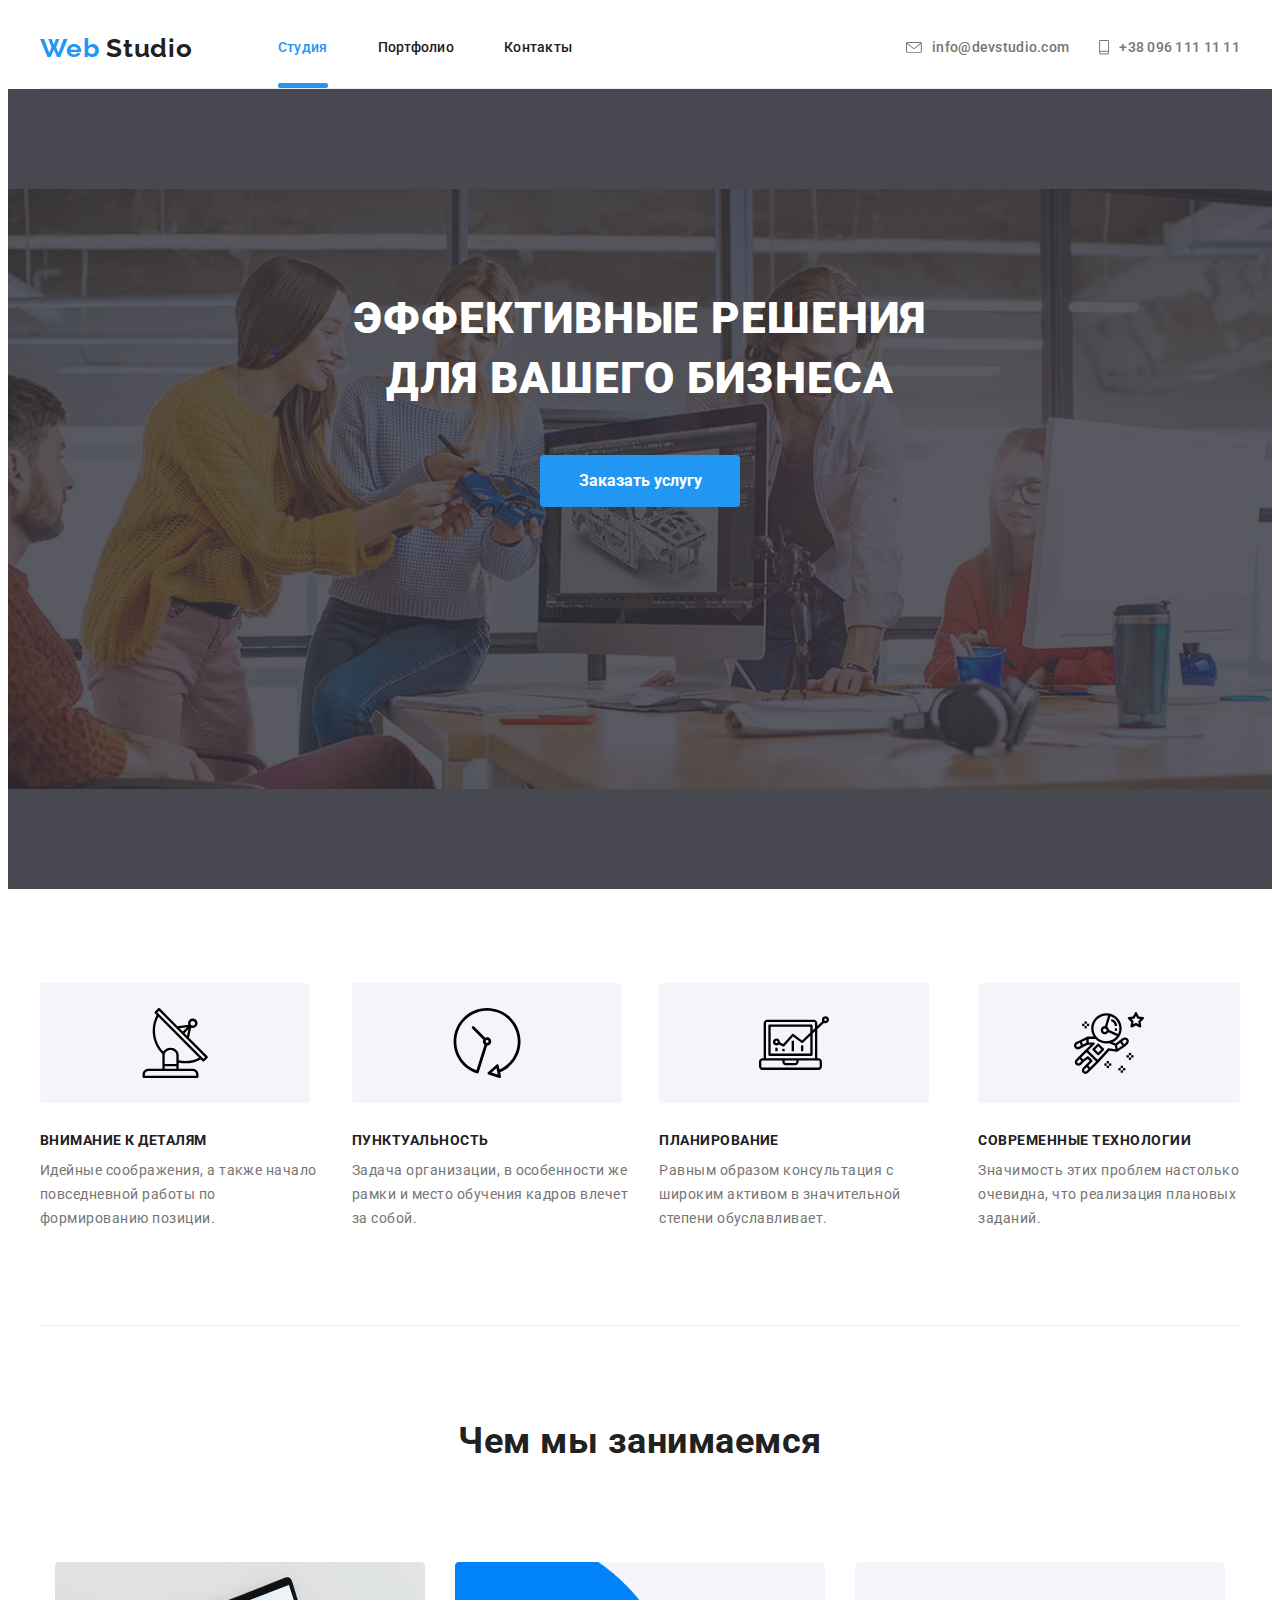
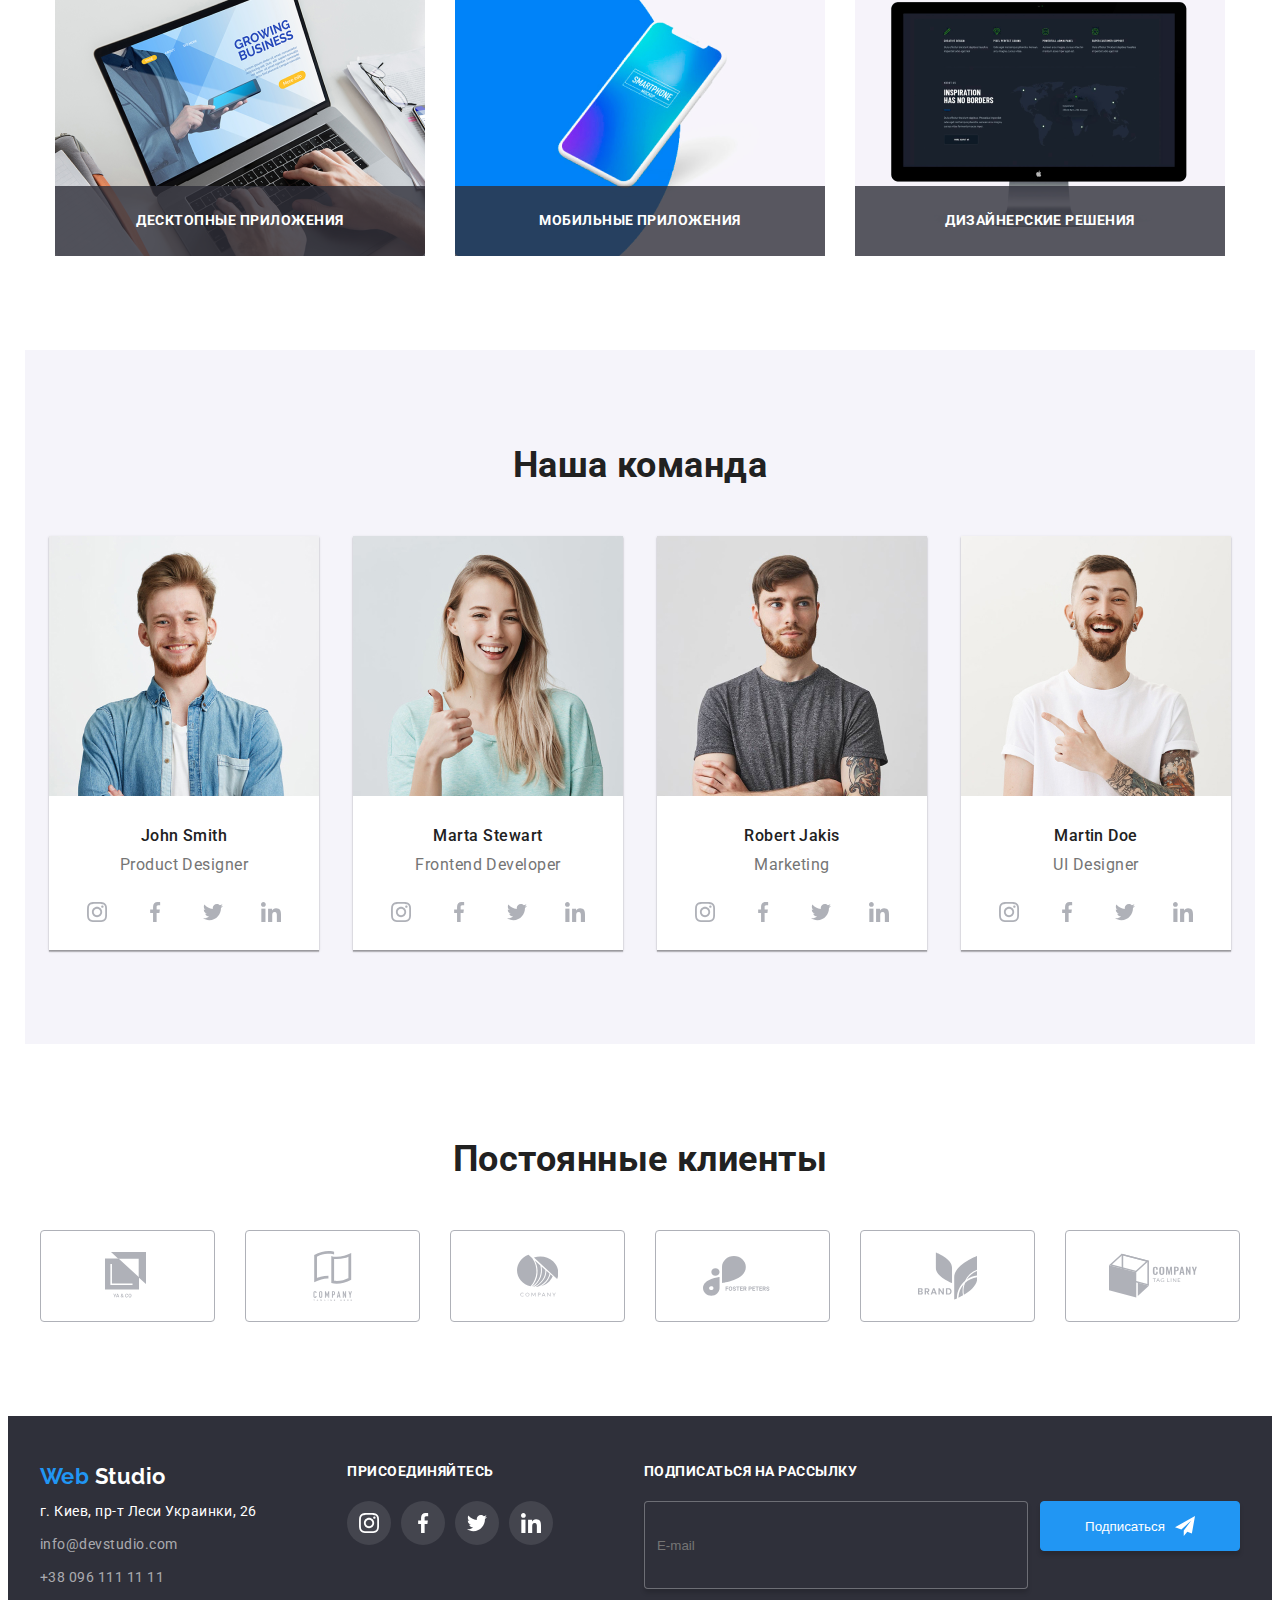
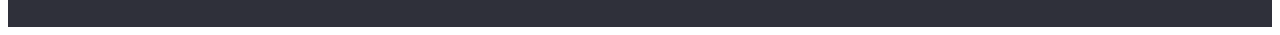
==== commit d76f7362: "Исправил: всех "секции" пробивали "боди"" ====
--- a/index.html
+++ b/index.html
@@ -235,8 +235,7 @@
 
       <!-- Наша команда -->
 
-      <div class="color">
-        <div class="container">
+        <div class="container color">
           <section class="command">
             <h2 class="command__title">Наша команда</h2>
             <ul class="person list">
@@ -485,7 +484,7 @@
             </ul>
           </section>
         </div>
-      </div>
+
 
       <!-- Постоянные клиенты -->
 
@@ -495,7 +494,7 @@
           <ul class="customer_content list">
             <li class="customer__item">
               <a href="" class="customer__link">
-                <svg class="icon-logo1">
+                <svg class="icon-logo1" width="45" height="50">
                   <use href="./images/sprite.svg#icon-logo1"></use>
                 </svg>
 
@@ -508,7 +507,7 @@
             </li>
             <li class="customer__item">
               <a href="" class="customer__link">
-                <svg class="icon-logo2">
+                <svg class="icon-logo2" width="40" height="52"> 
                   <use href="./images/sprite.svg#icon-logo2"></use>
                 </svg>
                 <!-- <img
@@ -520,7 +519,7 @@
             </li>
             <li class="customer__item">
               <a href="" class="customer__link">
-                <svg class="icon-logo3">
+                <svg class="icon-logo3" width="41" height="43">
                   <use href="./images/sprite.svg#icon-logo3"></use>
                 </svg>
                 <!-- <img
@@ -532,7 +531,7 @@
             </li>
             <li class="customer__item">
               <a href="" class="customer__link">
-                <svg class="icon-logo4">
+                <svg class="icon-logo4" width="80" height="42">
                   <use href="./images/sprite.svg#icon-logo4"></use>
                 </svg>
                 <!-- <img
@@ -544,7 +543,7 @@
             </li>
             <li class="customer__item">
               <a href="" class="customer__link">
-                <svg class="icon-logo5">
+                <svg class="icon-logo5" width="59" height="47">
                   <use href="./images/sprite.svg#icon-logo5"></use>
                 </svg>
                 <!-- <img
@@ -556,7 +555,7 @@
             </li>
             <li class="customer__item">
               <a href="" class="customer__link">
-                <svg class="icon-logo6">
+                <svg class="icon-logo6" width="88" height="45">
                   <use href="./images/sprite.svg#icon-logo6"></use>
                 </svg>
                 <!-- <img
--- a/css/main.min.css
+++ b/css/main.min.css
@@ -1,2 +1,2 @@
-body{color:#757575;font-family:"Roboto",sans-serif;letter-spacing:0.03em}img{display:block;max-width:100%;height:auto}.visually-hidden{position:absolute;width:1px;height:1px;margin:-1px;padding:0;overflow:hidden;border:0;clip:rect(0 0 0 0)}.list{list-style:none;padding:0px;margin:0px}.color{background-color:#f5f4fa}.link{text-decoration:none}.container{margin-left:auto;margin-right:auto;padding-left:15px;padding-right:15px;width:1200px}.page-header__nav{display:-webkit-box;display:-ms-flexbox;display:flex;-webkit-box-align:center;-ms-flex-align:center;align-items:center;border-bottom:1px solid #ececec}.page-header__logo{font-family:"Raleway",sans-serif;font-weight:bold;font-size:26px;line-height:1.19;letter-spacing:0.03em;text-decoration:none;display:inline-block;color:#2196f3}.page-header__logo--color{color:#212121}.menu-nav{display:-webkit-box;display:-ms-flexbox;display:flex;margin-left:85px}.menu-nav__item{margin-left:50px}.menu-nav__item:first-child{margin-left:0px}.menu-nav__link{display:block;padding-top:32px;padding-bottom:32px;color:#212121;font-weight:500;font-size:14px;line-height:1.14;letter-spacing:0.02em;text-decoration:none;-webkit-transition-duration:250ms;transition-duration:250ms;-webkit-transition-timing-function:cubic-bezier(0.42, 0, 0.58, 1);transition-timing-function:cubic-bezier(0.42, 0, 0.58, 1);position:relative}.menu-nav__link:hover,.menu-nav__link:focus{color:#2196f3;text-decoration:none}.menu-nav__link--current{color:#2196f3}.menu-nav__link::after{content:"";display:block;width:100%;height:5px;border-radius:2px;background-color:#2196f3;position:absolute;left:0px;bottom:0px;opacity:0;-webkit-transition-property:opacity;transition-property:opacity;-webkit-transition-duration:250ms;transition-duration:250ms;-webkit-transition-timing-function:cubic-bezier(0.42, 0, 0.58, 1);transition-timing-function:cubic-bezier(0.42, 0, 0.58, 1)}.menu-nav__link:hover::after{opacity:1}.menu-nav__link--current::after{opacity:1}.contact-nav{display:-webkit-box;display:-ms-flexbox;display:flex;margin-left:auto}.contact-nav__item{margin-left:30px}.contact-nav__item:first-child{margin-left:0px}.contact-nav__link{display:-webkit-box;display:-ms-flexbox;display:flex;-webkit-box-align:center;-ms-flex-align:center;align-items:center;color:#757575;font-weight:500;font-size:14px;line-height:1.14;letter-spacing:0.02em;text-decoration:none;padding-top:32px;padding-bottom:32px;-webkit-transition-duration:250ms;transition-duration:250ms;-webkit-transition-timing-function:cubic-bezier(0.42, 0, 0.58, 1);transition-timing-function:cubic-bezier(0.42, 0, 0.58, 1)}.contact-nav__link:hover,.contact-nav__link:focus{color:#2196f3}.svg-list{fill:currentColor;width:16px;height:11px;margin-right:10px}.svg-phone{fill:currentColor;width:10px;height:15px;margin-right:10px}.page-hero{color:#fff;text-align:center;letter-spacing:0.06em;padding-bottom:200px;max-width:1600px;height:600px;background-color:darkgray;background-repeat:no-repeat;background-position:center;background-image:-webkit-gradient(linear, left top, right top, from(rgba(47,48,58,0.8)), to(rgba(47,48,58,0.8))),url(../images/Hero-body.jpg);background-image:linear-gradient(to right, rgba(47,48,58,0.8), rgba(47,48,58,0.8)),url(../images/Hero-body.jpg)}.page-hero__title{padding-top:200px;padding-bottom:46px;color:#fff;font-weight:900;font-size:44px;line-height:1.36;text-transform:uppercase;margin:0px}.page-hero__button{display:inline-block;border-radius:4px;padding:10px 32px;min-width:200px;border:1px solid transparent;color:#fff;background-color:#2196f3;font-family:inherit;font-weight:bold;font-size:16px;line-height:1.87;text-decoration:none;text-align:center;-webkit-transition-duration:250ms;transition-duration:250ms;-webkit-transition-timing-function:cubic-bezier(0.42, 0, 0.58, 1);transition-timing-function:cubic-bezier(0.42, 0, 0.58, 1)}.page-hero__button:hover,.page-hero__button:focus{background-color:#fff;color:#2196f3;border:1px solid #2196f3}.achievement{border-bottom:1px solid #ececec}.achievement__title{text-align:center;display:none}.competence{display:-webkit-box;display:-ms-flexbox;display:flex;-webkit-box-align:center;-ms-flex-align:center;align-items:center;padding-top:94px;padding-bottom:94px}.competence__item{padding-left:30px}.competence__item:first-child{padding-left:0px}.competence__item--icon-sputnik::before{content:"";background-image:url(../images/sputnik.svg)}.competence__item--icon-clock::before{content:"";background-image:url(../images/clock.svg)}.competence__item--icon-comp::before{content:"";background-image:url(../images/comp.svg)}.competence__item--icon-astronaut::before{content:"";background-image:url(../images/astronaut.svg)}.svg-sputnik{width:70px;height:70px}.svg-clock{width:70px;height:70px}.svg-comp{width:70px;height:70px}.svg-astronaut{width:70px;height:70px}.div-icon{display:-webkit-box;display:-ms-flexbox;display:flex;-webkit-box-align:center;-ms-flex-align:center;align-items:center;-webkit-box-pack:center;-ms-flex-pack:center;justify-content:center;width:270px;height:120px;background-color:#f5f4fa;border-radius:4px}.competence__image{min-width:270px;background-color:#f5f4fa;padding:25px 100px;border-radius:4px;margin-bottom:30px}.competence__image:hover,.competence__image:focus{background-color:#2196f3}.competence__label{color:#212121;font-weight:bold;font-size:14px;line-height:1.14;text-transform:uppercase;margin:0px;padding-bottom:10px;padding-top:30px}.competence__text{font-size:14px;line-height:1.71;margin:0px}.what-we-do{padding-bottom:94px}.what-we-do__title{color:#212121;font-weight:bold;font-size:36px;line-height:1.17;text-align:center;padding-top:94px;margin-bottom:0px;margin-top:0px;padding-bottom:50px}.about-us{display:-webkit-box;display:-ms-flexbox;display:flex;-webkit-box-pack:center;-ms-flex-pack:center;justify-content:center;padding-top:50px}.about-us__item{margin-left:30px;position:relative}.about-us__item:first-child{margin-left:0px}.about-us__label{display:-webkit-inline-box;display:-ms-inline-flexbox;display:inline-flex;-webkit-box-align:center;-ms-flex-align:center;align-items:center;-webkit-box-pack:center;-ms-flex-pack:center;justify-content:center;width:100%;height:70px;color:#fff;font-weight:bold;font-size:14px;line-height:1.14;text-align:center;text-transform:uppercase;margin:0px;background-color:rgba(47,48,58,0.8);position:absolute;bottom:0px;right:50%;-webkit-transform:translate(50%);transform:translate(50%)}.command{padding-bottom:94px}.command__title{color:#212121;font-weight:bold;font-size:36px;line-height:1.17;text-align:center;padding-top:94px;margin-bottom:0px;margin-top:0px;padding-bottom:50px}.person{display:-webkit-box;display:-ms-flexbox;display:flex;-webkit-box-pack:center;-ms-flex-pack:center;justify-content:center}.person__item{background-color:#fff;text-align:center;padding-bottom:24px;margin-left:34px;-webkit-box-shadow:0px 2px 1px rgba(0,0,0,0.2),0px 1px 1px rgba(0,0,0,0.14),0px 1px 3px rgba(0,0,0,0.12);box-shadow:0px 2px 1px rgba(0,0,0,0.2),0px 1px 1px rgba(0,0,0,0.14),0px 1px 3px rgba(0,0,0,0.12)}.person__item:first-child{margin-left:0px}.person__image{padding-bottom:30px}.person__label{color:#212121;font-weight:500;font-size:16px;line-height:1.19;text-align:center;margin:0px;padding-bottom:10px}.person__text{font-size:16px;line-height:1.19;text-align:center;margin:0px;padding-bottom:28px}.social{display:-webkit-box;display:-ms-flexbox;display:flex;-webkit-box-pack:space-evenly;-ms-flex-pack:space-evenly;justify-content:space-evenly}.social__link{display:-webkit-box;display:-ms-flexbox;display:flex;-webkit-box-align:center;-ms-flex-align:center;align-items:center;-webkit-box-pack:center;-ms-flex-pack:center;justify-content:center;width:44px;height:44px;border-radius:50%;color:#afb1b8;-webkit-transition-duration:250ms;transition-duration:250ms;-webkit-transition-timing-function:cubic-bezier(0.42, 0, 0.58, 1);transition-timing-function:cubic-bezier(0.42, 0, 0.58, 1)}.social__link:hover,.social__link:focus{color:#fff;background-color:#2196f3}.svg-insta{fill:currentColor;width:20px;height:20px}.svg-faceb{fill:currentColor;width:20px;height:20px}.svg-twit{fill:currentColor;width:20px;height:20px}.svg-linked{fill:currentColor;width:20px;height:20px}.svg-send{fill:currentColor;width:20px;height:20px;margin-left:10px}.social__icon{min-width:20px;padding:12px}.social__icon:hover{background-color:#2196f3}.customer_title{color:#212121;font-weight:bold;font-size:36px;line-height:1.17;text-align:center;padding-top:94px;margin-bottom:0px;margin-top:0px;padding-bottom:50px}.customer_content{display:-webkit-box;display:-ms-flexbox;display:flex;-webkit-box-pack:justify;-ms-flex-pack:justify;justify-content:space-between;margin-bottom:94px}.customer__item{margin-left:30px}.customer__item:first-child{margin-left:0px}.customer__link{display:-webkit-box;display:-ms-flexbox;display:flex;-webkit-box-align:center;-ms-flex-align:center;align-items:center;-webkit-box-pack:center;-ms-flex-pack:center;justify-content:center;width:175px;height:90px;border:1px solid #afb1b8;border-radius:4px;color:#afb1b8;-webkit-transition-duration:250ms;transition-duration:250ms;-webkit-transition-timing-function:cubic-bezier(0.42, 0, 0.58, 1);transition-timing-function:cubic-bezier(0.42, 0, 0.58, 1)}.customer__link:hover{color:#2196f3;border:1px solid #2196f3}.icon-logo1{fill:currentColor;height:50px}.icon-logo2{fill:currentColor;height:50px}.icon-logo3{fill:currentColor;height:50px}.icon-logo4{fill:currentColor;height:50px}.icon-logo5{fill:currentColor;height:50px}.icon-logo6{fill:currentColor;height:50px}.page-footer{background-color:#2f303a}.page-footer__content{display:-webkit-box;display:-ms-flexbox;display:flex;-webkit-box-pack:justify;-ms-flex-pack:justify;justify-content:space-between;padding-top:48px;padding-bottom:28px}.page-footer__logo{display:block;font-family:Raleway, sans-serif;font-weight:bold;font-size:22px;line-height:1.18;text-decoration:none;margin:0px;padding-bottom:10px;color:#2196f3}.page-footer__logo--color{color:#fff}.page-footer__item{padding-bottom:9px}.page-footer__text{color:#fff;font-size:14px;line-height:1.71;margin:0px}.page-footer__link{color:rgba(255,255,255,0.6);font-size:14px;line-height:1.71;text-decoration:none;margin:0px;-webkit-transition-duration:250ms;transition-duration:250ms;-webkit-transition-timing-function:cubic-bezier(0.42, 0, 0.58, 1);transition-timing-function:cubic-bezier(0.42, 0, 0.58, 1)}.page-footer__link:hover,.page-footer__link:focus{color:#2196f3}.subscribe__title{color:#fff;font-weight:bold;font-size:14px;line-height:1.14;margin:0px;padding-bottom:21px;text-transform:uppercase}.subscribe__input{width:358px;height:50px;background-color:#2f303a;border:1px solid rgba(255,255,255,0.3);border-radius:4px;color:#fff}.subscribe__button{display:-webkit-box;display:-ms-flexbox;display:flex;-webkit-box-align:center;-ms-flex-align:center;align-items:center;-webkit-box-pack:center;-ms-flex-pack:center;justify-content:center;width:200px;height:50px;background-color:#2196f3;color:#fff;border-radius:4px;margin-left:12px;border:1px solid #2196f3;-webkit-box-shadow:0px 4px 4px rgba(0,0,0,0.15);box-shadow:0px 4px 4px rgba(0,0,0,0.15)}.subscribe__button--icon::after{content:"";width:20px;height:20px;background-image:url(../images/icon-send.svg);background-size:contain;margin-left:10px}.button-div{display:-webkit-box;display:-ms-flexbox;display:flex}.join__title{color:#fff;font-weight:bold;font-size:14px;line-height:1.14;margin:0px;padding-bottom:21px;text-transform:uppercase}.join__social{display:-webkit-box;display:-ms-flexbox;display:flex;-webkit-box-pack:justify;-ms-flex-pack:justify;justify-content:space-between;width:44px;height:44px;border-radius:50%;color:#afb1b8}.join__item{margin-left:10px}.join__item:first-child{margin-left:0px}.join__link{display:-webkit-box;display:-ms-flexbox;display:flex;-webkit-box-align:center;-ms-flex-align:center;align-items:center;-webkit-box-pack:center;-ms-flex-pack:center;justify-content:center;width:44px;height:44px;border-radius:50%;color:#fff;background-color:rgba(255,255,255,0.1);-webkit-transition-duration:250ms;transition-duration:250ms;-webkit-transition-timing-function:cubic-bezier(0.42, 0, 0.58, 1);transition-timing-function:cubic-bezier(0.42, 0, 0.58, 1)}.join__link:hover{color:#fff;background-color:#2196f3}.join__icon{min-width:20px;padding:12px;background-color:rgba(255,255,255,0.1)}.join__icon:hover{background-color:#2196f3}.svg-insta{fill:currentColor;width:20px;height:20px}.svg-faceb{fill:currentColor;width:20px;height:20px}.svg-twit{fill:currentColor;width:20px;height:20px}.svg-linked{fill:currentColor;width:20px;height:20px}.subscribe__title{color:#fff;font-weight:bold;font-size:14px;line-height:1.14;margin:0px;padding-bottom:21px;text-transform:uppercase}.subscribe__input{width:358px;height:50px;background-color:#2f303a;border:1px solid rgba(255,255,255,0.3);border-radius:4px;color:#fff}.subscribe__button{display:-webkit-box;display:-ms-flexbox;display:flex;-webkit-box-align:center;-ms-flex-align:center;align-items:center;-webkit-box-pack:center;-ms-flex-pack:center;justify-content:center;width:200px;height:50px;background-color:#2196f3;color:#fff;border-radius:4px;margin-left:12px;border:1px solid #2196f3;-webkit-box-shadow:0px 4px 4px rgba(0,0,0,0.15);box-shadow:0px 4px 4px rgba(0,0,0,0.15)}.subscribe__button--icon::after{content:"";width:20px;height:20px;background-image:url(../images/icon-send.svg);background-size:contain;margin-left:10px}.button-div{display:-webkit-box;display:-ms-flexbox;display:flex}.button-div input{margin:0;padding:18px 12px;border-radius:4px;-webkit-box-shadow:0px 4px 4px rgba(0,0,0,0.15);box-shadow:0px 4px 4px rgba(0,0,0,0.15)}.svg-send{fill:currentColor;width:20px;height:20px;margin-left:10px}.backdrop{position:fixed;display:-webkit-box;display:-ms-flexbox;display:flex;-webkit-box-pack:center;-ms-flex-pack:center;justify-content:center;-ms-flex-item-align:center;align-self:center;-webkit-box-align:center;-ms-flex-align:center;align-items:center;top:0;left:0;width:100%;height:100%;background-color:rgba(0,0,0,0.5);opacity:1;-webkit-transition:opacity 250ms cubic-bezier(0.4, 0, 0.2, 1);transition:opacity 250ms cubic-bezier(0.4, 0, 0.2, 1)}.backdrop.is-hidden{opacity:0;pointer-events:none}.backdrop.is-hidden .modal{-webkit-transform:translate(-50%, -50%) scale(1.1);transform:translate(-50%, -50%) scale(1.1)}.modal{position:relative;min-width:528px;text-align:center;background-color:#fff;color:#212121;-webkit-transition:-webkit-transform 250ms cubic-bezier(0.4, 0, 0.2, 1);transition:-webkit-transform 250ms cubic-bezier(0.4, 0, 0.2, 1);transition:transform 250ms cubic-bezier(0.4, 0, 0.2, 1);transition:transform 250ms cubic-bezier(0.4, 0, 0.2, 1), -webkit-transform 250ms cubic-bezier(0.4, 0, 0.2, 1)}.modal__topic{margin:0px;padding-bottom:30px;font-weight:bold;font-size:20px;line-height:1.15;text-align:center;letter-spacing:0.03em}.modal__button-close{position:absolute;top:0;right:0;width:30px;height:30px;border-radius:50%;border:1px solid rgba(0,0,0,0.1);background-color:#fff;-webkit-transform:translate(-30%, 30%);transform:translate(-30%, 30%);-webkit-transition:-webkit-transform 250ms cubic-bezier(0.4, 0, 0.2, 1);transition:-webkit-transform 250ms cubic-bezier(0.4, 0, 0.2, 1);transition:transform 250ms cubic-bezier(0.4, 0, 0.2, 1);transition:transform 250ms cubic-bezier(0.4, 0, 0.2, 1), -webkit-transform 250ms cubic-bezier(0.4, 0, 0.2, 1)}.svg-close{width:11px;height:11px}.form{padding:40px}.form-field{position:relative;display:block;color:#757575;margin-bottom:28px;font-size:14px;line-height:1.14;letter-spacing:0.01em}.form-input{width:100%;margin:0px;padding:14px 42px;font:inherit;border-radius:4px;border:1px solid rgba(33,33,33,0.2);outline:none}.form-input--comment{width:100%;height:120px;resize:none}.form-input:focus-within{border:1px solid #2196f3}.svg-modal{position:absolute;width:18px;height:18px;top:50%;left:16px;-webkit-transform:translateY(-50%);transform:translateY(-50%);-webkit-transition:-webkit-transform 250ms cubic-bezier(0.4, 0, 0.2, 1);transition:-webkit-transform 250ms cubic-bezier(0.4, 0, 0.2, 1);transition:transform 250ms cubic-bezier(0.4, 0, 0.2, 1);transition:transform 250ms cubic-bezier(0.4, 0, 0.2, 1), -webkit-transform 250ms cubic-bezier(0.4, 0, 0.2, 1);display:inline-block;width:18px;height:18px}.form-label{position:absolute;top:50%;left:42px;-webkit-transform:translateY(-50%);transform:translateY(-50%);-webkit-transition:-webkit-transform 250ms cubic-bezier(0.4, 0, 0.2, 1);transition:-webkit-transform 250ms cubic-bezier(0.4, 0, 0.2, 1);transition:transform 250ms cubic-bezier(0.4, 0, 0.2, 1);transition:transform 250ms cubic-bezier(0.4, 0, 0.2, 1), -webkit-transform 250ms cubic-bezier(0.4, 0, 0.2, 1)}.form-label--comment{position:absolute;top:12px;left:16px;-webkit-transform:translateY(0);transform:translateY(0);-webkit-transition:-webkit-transform 250ms cubic-bezier(0.4, 0, 0.2, 1);transition:-webkit-transform 250ms cubic-bezier(0.4, 0, 0.2, 1);transition:transform 250ms cubic-bezier(0.4, 0, 0.2, 1);transition:transform 250ms cubic-bezier(0.4, 0, 0.2, 1), -webkit-transform 250ms cubic-bezier(0.4, 0, 0.2, 1)}.form-field:focus-within>.form-label--comment{-webkit-transform:translateY(-35px);transform:translateY(-35px);color:#2196f3}.form-input:not(:placeholder-shown)+.form-label--comment{-webkit-transform:translateY(-35px);transform:translateY(-35px)}.form-field:focus-within>.svg-modal{fill:#2196f3}.form-field:focus-within>.form-label{-webkit-transform:translate(-26px, -45px);transform:translate(-26px, -45px);color:#2196f3}.form-input:not(:placeholder-shown)+.form-label{-webkit-transform:translate(-26px, -45px);transform:translate(-26px, -45px)}.form-field-checkbox{display:-webkit-inline-box;display:-ms-inline-flexbox;display:inline-flex;-webkit-box-align:center;-ms-flex-align:center;align-items:center;margin-bottom:30px}.checkbox{position:absolute;width:1px;height:1px;margin:-1px;padding:0;overflow:hidden;border:0;clip:rect(0 0 0 0)}.icon{display:inline-block;width:15px;height:15px;margin-right:8px;border:2px solid var(--text-black);border-radius:4px;-webkit-box-shadow:0px 2px 1px rgba(0,0,0,0.2),0px 1px 1px rgba(0,0,0,0.14),0px 1px 3px rgba(0,0,0,0.12);box-shadow:0px 2px 1px rgba(0,0,0,0.2),0px 1px 1px rgba(0,0,0,0.14),0px 1px 3px rgba(0,0,0,0.12)}.checkbox:checked+.icon{border-color:#2196f3;background-color:#2196f3;background-image:url(../images/icon-check.svg);background-size:contain}.checkbox-text{font-size:14px;line-height:1.71;margin:0px;padding:0px;letter-spacing:0.03em;color:#757575}.checkbox-link{text-decoration:underline;color:#2196f3}.modal__button-send{display:inline-block;border-radius:4px;padding:10px 32px;min-width:200px;border:1px solid transparent;color:#fff;background-color:#2196f3;font-family:inherit;font-weight:bold;font-size:16px;line-height:1.87;text-decoration:none;text-align:center;-webkit-transition:-webkit-transform 250ms cubic-bezier(0.4, 0, 0.2, 1);transition:-webkit-transform 250ms cubic-bezier(0.4, 0, 0.2, 1);transition:transform 250ms cubic-bezier(0.4, 0, 0.2, 1);transition:transform 250ms cubic-bezier(0.4, 0, 0.2, 1), -webkit-transform 250ms cubic-bezier(0.4, 0, 0.2, 1);-webkit-box-shadow:0px 4px 4px rgba(0,0,0,0.15);box-shadow:0px 4px 4px rgba(0,0,0,0.15)}
+body{color:#757575;font-family:"Roboto",sans-serif;letter-spacing:0.03em}img{display:block;max-width:100%;height:auto}.visually-hidden{position:absolute;width:1px;height:1px;margin:-1px;padding:0;overflow:hidden;border:0;clip:rect(0 0 0 0)}.list{list-style:none;padding:0px;margin:0px}.color{background-color:#f5f4fa}.link{text-decoration:none}.container{margin-left:auto;margin-right:auto;padding-left:15px;padding-right:15px;max-width:1200px}.page-header__nav{display:-webkit-box;display:-ms-flexbox;display:flex;-webkit-box-align:center;-ms-flex-align:center;align-items:center;border-bottom:1px solid #ececec}.page-header__logo{font-family:"Raleway",sans-serif;font-weight:bold;font-size:26px;line-height:1.19;letter-spacing:0.03em;text-decoration:none;display:inline-block;color:#2196f3}.page-header__logo--color{color:#212121}.menu-nav{display:-webkit-box;display:-ms-flexbox;display:flex;margin-left:85px}.menu-nav__item{margin-left:50px}.menu-nav__item:first-child{margin-left:0px}.menu-nav__link{display:block;padding-top:32px;padding-bottom:32px;color:#212121;font-weight:500;font-size:14px;line-height:1.14;letter-spacing:0.02em;text-decoration:none;-webkit-transition-duration:250ms;transition-duration:250ms;-webkit-transition-timing-function:cubic-bezier(0.42, 0, 0.58, 1);transition-timing-function:cubic-bezier(0.42, 0, 0.58, 1);position:relative}.menu-nav__link:hover,.menu-nav__link:focus{color:#2196f3;text-decoration:none}.menu-nav__link--current{color:#2196f3}.menu-nav__link::after{content:"";display:block;width:100%;height:5px;border-radius:2px;background-color:#2196f3;position:absolute;left:0px;bottom:0px;opacity:0;-webkit-transition-property:opacity;transition-property:opacity;-webkit-transition-duration:250ms;transition-duration:250ms;-webkit-transition-timing-function:cubic-bezier(0.42, 0, 0.58, 1);transition-timing-function:cubic-bezier(0.42, 0, 0.58, 1)}.menu-nav__link:hover::after{opacity:1}.menu-nav__link--current::after{opacity:1}.contact-nav{display:-webkit-box;display:-ms-flexbox;display:flex;margin-left:auto}.contact-nav__item{margin-left:30px}.contact-nav__item:first-child{margin-left:0px}.contact-nav__link{display:-webkit-box;display:-ms-flexbox;display:flex;-webkit-box-align:center;-ms-flex-align:center;align-items:center;color:#757575;font-weight:500;font-size:14px;line-height:1.14;letter-spacing:0.02em;text-decoration:none;padding-top:32px;padding-bottom:32px;-webkit-transition-duration:250ms;transition-duration:250ms;-webkit-transition-timing-function:cubic-bezier(0.42, 0, 0.58, 1);transition-timing-function:cubic-bezier(0.42, 0, 0.58, 1)}.contact-nav__link:hover,.contact-nav__link:focus{color:#2196f3}.svg-list{fill:currentColor;width:16px;height:11px;margin-right:10px}.svg-phone{fill:currentColor;width:10px;height:15px;margin-right:10px}.page-hero{color:#fff;text-align:center;letter-spacing:0.06em;padding-bottom:200px;max-width:1600px;height:600px;background-color:darkgray;background-repeat:no-repeat;background-position:center;background-image:-webkit-gradient(linear, left top, right top, from(rgba(47,48,58,0.8)), to(rgba(47,48,58,0.8))),url(../images/Hero-body.jpg);background-image:linear-gradient(to right, rgba(47,48,58,0.8), rgba(47,48,58,0.8)),url(../images/Hero-body.jpg)}.page-hero__title{padding-top:200px;padding-bottom:46px;color:#fff;font-weight:900;font-size:44px;line-height:1.36;text-transform:uppercase;margin:0px}.page-hero__button{display:inline-block;border-radius:4px;padding:10px 32px;min-width:200px;border:1px solid transparent;color:#fff;background-color:#2196f3;font-family:inherit;font-weight:bold;font-size:16px;line-height:1.87;text-decoration:none;text-align:center;-webkit-transition-duration:250ms;transition-duration:250ms;-webkit-transition-timing-function:cubic-bezier(0.42, 0, 0.58, 1);transition-timing-function:cubic-bezier(0.42, 0, 0.58, 1)}.page-hero__button:hover,.page-hero__button:focus{background-color:#fff;color:#2196f3;border:1px solid #2196f3}.achievement{border-bottom:1px solid #ececec}.achievement__title{text-align:center;display:none}.competence{display:-webkit-box;display:-ms-flexbox;display:flex;-webkit-box-align:center;-ms-flex-align:center;align-items:center;padding-top:94px;padding-bottom:94px}.competence__item{padding-left:30px}.competence__item:first-child{padding-left:0px}.competence__item--icon-sputnik::before{content:"";background-image:url(../images/sputnik.svg)}.competence__item--icon-clock::before{content:"";background-image:url(../images/clock.svg)}.competence__item--icon-comp::before{content:"";background-image:url(../images/comp.svg)}.competence__item--icon-astronaut::before{content:"";background-image:url(../images/astronaut.svg)}.svg-sputnik{width:70px;height:70px}.svg-clock{width:70px;height:70px}.svg-comp{width:70px;height:70px}.svg-astronaut{width:70px;height:70px}.div-icon{display:-webkit-box;display:-ms-flexbox;display:flex;-webkit-box-align:center;-ms-flex-align:center;align-items:center;-webkit-box-pack:center;-ms-flex-pack:center;justify-content:center;max-width:270px;height:120px;background-color:#f5f4fa;border-radius:4px}.competence__image{min-width:270px;background-color:#f5f4fa;padding:25px 100px;border-radius:4px;margin-bottom:30px}.competence__image:hover,.competence__image:focus{background-color:#2196f3}.competence__label{color:#212121;font-weight:bold;font-size:14px;line-height:1.14;text-transform:uppercase;margin:0px;padding-bottom:10px;padding-top:30px}.competence__text{font-size:14px;line-height:1.71;margin:0px}.what-we-do{padding-bottom:94px}.what-we-do__title{color:#212121;font-weight:bold;font-size:36px;line-height:1.17;text-align:center;padding-top:94px;margin-bottom:0px;margin-top:0px;padding-bottom:50px}.about-us{display:-webkit-box;display:-ms-flexbox;display:flex;-webkit-box-pack:center;-ms-flex-pack:center;justify-content:center;padding-top:50px}.about-us__item{margin-left:30px;position:relative}.about-us__item:first-child{margin-left:0px}.about-us__label{display:-webkit-inline-box;display:-ms-inline-flexbox;display:inline-flex;-webkit-box-align:center;-ms-flex-align:center;align-items:center;-webkit-box-pack:center;-ms-flex-pack:center;justify-content:center;width:100%;height:70px;color:#fff;font-weight:bold;font-size:14px;line-height:1.14;text-align:center;text-transform:uppercase;margin:0px;background-color:rgba(47,48,58,0.8);position:absolute;bottom:0px;right:50%;-webkit-transform:translate(50%);transform:translate(50%)}.command{padding-bottom:94px}.command__title{color:#212121;font-weight:bold;font-size:36px;line-height:1.17;text-align:center;padding-top:94px;margin-bottom:0px;margin-top:0px;padding-bottom:50px}.person{display:-webkit-box;display:-ms-flexbox;display:flex;-webkit-box-pack:center;-ms-flex-pack:center;justify-content:center}.person__item{background-color:#fff;text-align:center;padding-bottom:24px;margin-left:34px;-webkit-box-shadow:0px 2px 1px rgba(0,0,0,0.2),0px 1px 1px rgba(0,0,0,0.14),0px 1px 3px rgba(0,0,0,0.12);box-shadow:0px 2px 1px rgba(0,0,0,0.2),0px 1px 1px rgba(0,0,0,0.14),0px 1px 3px rgba(0,0,0,0.12)}.person__item:first-child{margin-left:0px}.person__image{padding-bottom:30px}.person__label{color:#212121;font-weight:500;font-size:16px;line-height:1.19;text-align:center;margin:0px;padding-bottom:10px}.person__text{font-size:16px;line-height:1.19;text-align:center;margin:0px;padding-bottom:28px}.social{display:-webkit-box;display:-ms-flexbox;display:flex;-webkit-box-pack:space-evenly;-ms-flex-pack:space-evenly;justify-content:space-evenly}.social__link{width:44px;height:44px;border-radius:50%;color:#afb1b8;-webkit-transition-duration:250ms;transition-duration:250ms;-webkit-transition-timing-function:cubic-bezier(0.42, 0, 0.58, 1);transition-timing-function:cubic-bezier(0.42, 0, 0.58, 1)}.social__link:hover,.social__link:focus{color:#fff;background-color:#2196f3}.svg-insta{fill:currentColor;width:20px;height:20px}.svg-faceb{fill:currentColor;width:20px;height:20px}.svg-twit{fill:currentColor;width:20px;height:20px}.svg-linked{fill:currentColor;width:20px;height:20px}.svg-send{fill:currentColor;width:20px;height:20px;margin-left:10px}.social__icon{min-width:20px;padding:12px}.social__icon:hover{background-color:#2196f3}.customer_title{color:#212121;font-weight:bold;font-size:36px;line-height:1.17;text-align:center;padding-top:94px;margin-bottom:0px;margin-top:0px;padding-bottom:50px}.customer_content{display:-webkit-box;display:-ms-flexbox;display:flex;-webkit-box-pack:justify;-ms-flex-pack:justify;justify-content:space-between;margin-bottom:94px}.customer__item{margin-left:30px;width:175px;border:1px solid #afb1b8;border-radius:4px}.customer__item:first-child{margin-left:0px}.customer__link{display:-webkit-box;display:-ms-flexbox;display:flex;-webkit-box-align:center;-ms-flex-align:center;align-items:center;-webkit-box-pack:center;-ms-flex-pack:center;justify-content:center;height:90px;color:#afb1b8;-webkit-transition-duration:250ms;transition-duration:250ms;-webkit-transition-timing-function:cubic-bezier(0.42, 0, 0.58, 1);transition-timing-function:cubic-bezier(0.42, 0, 0.58, 1)}.customer__link:hover{color:#2196f3;border:1px solid #2196f3}.icon-logo1{fill:currentColor;height:50px}.icon-logo2{fill:currentColor;height:50px}.icon-logo3{fill:currentColor;height:50px}.icon-logo4{fill:currentColor;height:50px}.icon-logo5{fill:currentColor;height:50px}.icon-logo6{fill:currentColor;height:50px}.page-footer{background-color:#2f303a}.page-footer__content{display:-webkit-box;display:-ms-flexbox;display:flex;-webkit-box-pack:justify;-ms-flex-pack:justify;justify-content:space-between;padding-top:48px;padding-bottom:28px}.page-footer__logo{display:block;font-family:Raleway, sans-serif;font-weight:bold;font-size:22px;line-height:1.18;text-decoration:none;margin:0px;padding-bottom:10px;color:#2196f3}.page-footer__logo--color{color:#fff}.page-footer__item{padding-bottom:9px}.page-footer__text{color:#fff;font-size:14px;line-height:1.71;margin:0px}.page-footer__link{color:rgba(255,255,255,0.6);font-size:14px;line-height:1.71;text-decoration:none;margin:0px;-webkit-transition-duration:250ms;transition-duration:250ms;-webkit-transition-timing-function:cubic-bezier(0.42, 0, 0.58, 1);transition-timing-function:cubic-bezier(0.42, 0, 0.58, 1)}.page-footer__link:hover,.page-footer__link:focus{color:#2196f3}.join__title{color:#fff;font-weight:bold;font-size:14px;line-height:1.14;margin:0px;padding-bottom:21px;text-transform:uppercase}.join__social{display:-webkit-box;display:-ms-flexbox;display:flex;border-radius:50%;color:#afb1b8}.join__item{margin-left:10px}.join__item:first-child{margin-left:0px}.join__link{display:-webkit-box;display:-ms-flexbox;display:flex;-webkit-box-align:center;-ms-flex-align:center;align-items:center;-webkit-box-pack:center;-ms-flex-pack:center;justify-content:center;width:44px;height:44px;border-radius:50%;color:#fff;background-color:rgba(255,255,255,0.1);-webkit-transition-duration:250ms;transition-duration:250ms;-webkit-transition-timing-function:cubic-bezier(0.42, 0, 0.58, 1);transition-timing-function:cubic-bezier(0.42, 0, 0.58, 1)}.join__link:hover{color:#fff;background-color:#2196f3}.join__icon{min-width:20px;padding:12px;background-color:rgba(255,255,255,0.1)}.join__icon:hover{background-color:#2196f3}.svg-insta{fill:currentColor;width:20px;height:20px}.svg-faceb{fill:currentColor;width:20px;height:20px}.svg-twit{fill:currentColor;width:20px;height:20px}.svg-linked{fill:currentColor;width:20px;height:20px}.subscribe__title{color:#fff;font-weight:bold;font-size:14px;line-height:1.14;margin:0px;padding-bottom:21px;text-transform:uppercase}.subscribe__input{width:358px;height:50px;background-color:#2f303a;border:1px solid rgba(255,255,255,0.3);border-radius:4px;color:#fff}.subscribe__button{display:-webkit-box;display:-ms-flexbox;display:flex;-webkit-box-align:center;-ms-flex-align:center;align-items:center;-webkit-box-pack:center;-ms-flex-pack:center;justify-content:center;width:200px;height:50px;background-color:#2196f3;color:#fff;border-radius:4px;margin-left:12px;border:1px solid #2196f3;-webkit-box-shadow:0px 4px 4px rgba(0,0,0,0.15);box-shadow:0px 4px 4px rgba(0,0,0,0.15)}.subscribe__button--icon::after{content:"";width:20px;height:20px;background-image:url(../images/icon-send.svg);background-size:contain;margin-left:10px}.button-div{display:-webkit-box;display:-ms-flexbox;display:flex}.button-div input{margin:0;padding:18px 12px;border-radius:4px;-webkit-box-shadow:0px 4px 4px rgba(0,0,0,0.15);box-shadow:0px 4px 4px rgba(0,0,0,0.15)}.svg-send{fill:currentColor;width:20px;height:20px;margin-left:10px}.backdrop{position:fixed;display:-webkit-box;display:-ms-flexbox;display:flex;-webkit-box-pack:center;-ms-flex-pack:center;justify-content:center;-ms-flex-item-align:center;align-self:center;-webkit-box-align:center;-ms-flex-align:center;align-items:center;top:0;left:0;width:100%;height:100%;background-color:rgba(0,0,0,0.5);opacity:1;-webkit-transition:opacity 250ms cubic-bezier(0.4, 0, 0.2, 1);transition:opacity 250ms cubic-bezier(0.4, 0, 0.2, 1)}.backdrop.is-hidden{opacity:0;pointer-events:none}.backdrop.is-hidden .modal{-webkit-transform:translate(-50%, -50%) scale(1.1);transform:translate(-50%, -50%) scale(1.1)}.modal{position:relative;min-width:528px;text-align:center;background-color:#fff;color:#212121;-webkit-transition:-webkit-transform 250ms cubic-bezier(0.4, 0, 0.2, 1);transition:-webkit-transform 250ms cubic-bezier(0.4, 0, 0.2, 1);transition:transform 250ms cubic-bezier(0.4, 0, 0.2, 1);transition:transform 250ms cubic-bezier(0.4, 0, 0.2, 1), -webkit-transform 250ms cubic-bezier(0.4, 0, 0.2, 1)}.modal__topic{margin:0px;padding-bottom:30px;font-weight:bold;font-size:20px;line-height:1.15;text-align:center;letter-spacing:0.03em}.modal__button-close{position:absolute;top:0;right:0;width:30px;height:30px;border-radius:50%;border:1px solid rgba(0,0,0,0.1);background-color:#fff;-webkit-transform:translate(-30%, 30%);transform:translate(-30%, 30%);-webkit-transition:-webkit-transform 250ms cubic-bezier(0.4, 0, 0.2, 1);transition:-webkit-transform 250ms cubic-bezier(0.4, 0, 0.2, 1);transition:transform 250ms cubic-bezier(0.4, 0, 0.2, 1);transition:transform 250ms cubic-bezier(0.4, 0, 0.2, 1), -webkit-transform 250ms cubic-bezier(0.4, 0, 0.2, 1)}.svg-close{width:11px;height:11px}.form{padding:40px}.form-field{position:relative;display:block;color:#757575;margin-bottom:28px;font-size:14px;line-height:1.14;letter-spacing:0.01em}.form-input{width:100%;margin:0px;padding:14px 42px;font:inherit;border-radius:4px;border:1px solid rgba(33,33,33,0.2);outline:none}.form-input--comment{width:100%;height:120px;resize:none}.form-input:focus-within{border:1px solid #2196f3}.svg-modal{position:absolute;width:18px;height:18px;top:50%;left:16px;-webkit-transform:translateY(-50%);transform:translateY(-50%);-webkit-transition:-webkit-transform 250ms cubic-bezier(0.4, 0, 0.2, 1);transition:-webkit-transform 250ms cubic-bezier(0.4, 0, 0.2, 1);transition:transform 250ms cubic-bezier(0.4, 0, 0.2, 1);transition:transform 250ms cubic-bezier(0.4, 0, 0.2, 1), -webkit-transform 250ms cubic-bezier(0.4, 0, 0.2, 1);display:inline-block;width:18px;height:18px}.form-label{position:absolute;top:50%;left:42px;-webkit-transform:translateY(-50%);transform:translateY(-50%);-webkit-transition:-webkit-transform 250ms cubic-bezier(0.4, 0, 0.2, 1);transition:-webkit-transform 250ms cubic-bezier(0.4, 0, 0.2, 1);transition:transform 250ms cubic-bezier(0.4, 0, 0.2, 1);transition:transform 250ms cubic-bezier(0.4, 0, 0.2, 1), -webkit-transform 250ms cubic-bezier(0.4, 0, 0.2, 1)}.form-label--comment{position:absolute;top:12px;left:16px;-webkit-transform:translateY(0);transform:translateY(0);-webkit-transition:-webkit-transform 250ms cubic-bezier(0.4, 0, 0.2, 1);transition:-webkit-transform 250ms cubic-bezier(0.4, 0, 0.2, 1);transition:transform 250ms cubic-bezier(0.4, 0, 0.2, 1);transition:transform 250ms cubic-bezier(0.4, 0, 0.2, 1), -webkit-transform 250ms cubic-bezier(0.4, 0, 0.2, 1)}.form-field:focus-within>.form-label--comment{-webkit-transform:translateY(-35px);transform:translateY(-35px);color:#2196f3}.form-input:not(:placeholder-shown)+.form-label--comment{-webkit-transform:translateY(-35px);transform:translateY(-35px)}.form-field:focus-within>.svg-modal{fill:#2196f3}.form-field:focus-within>.form-label{-webkit-transform:translate(-26px, -45px);transform:translate(-26px, -45px);color:#2196f3}.form-input:not(:placeholder-shown)+.form-label{-webkit-transform:translate(-26px, -45px);transform:translate(-26px, -45px)}.form-field-checkbox{display:-webkit-inline-box;display:-ms-inline-flexbox;display:inline-flex;-webkit-box-align:center;-ms-flex-align:center;align-items:center;margin-bottom:30px}.checkbox{position:absolute;width:1px;height:1px;margin:-1px;padding:0;overflow:hidden;border:0;clip:rect(0 0 0 0)}.icon{display:inline-block;width:15px;height:15px;margin-right:8px;border:2px solid var(--text-black);border-radius:4px;-webkit-box-shadow:0px 2px 1px rgba(0,0,0,0.2),0px 1px 1px rgba(0,0,0,0.14),0px 1px 3px rgba(0,0,0,0.12);box-shadow:0px 2px 1px rgba(0,0,0,0.2),0px 1px 1px rgba(0,0,0,0.14),0px 1px 3px rgba(0,0,0,0.12)}.checkbox:checked+.icon{border-color:#2196f3;background-color:#2196f3;background-image:url(../images/icon-check.svg);background-size:contain}.checkbox-text{font-size:14px;line-height:1.71;margin:0px;padding:0px;letter-spacing:0.03em;color:#757575}.checkbox-link{text-decoration:underline;color:#2196f3}.modal__button-send{display:inline-block;border-radius:4px;padding:10px 32px;min-width:200px;border:1px solid transparent;color:#fff;background-color:#2196f3;font-family:inherit;font-weight:bold;font-size:16px;line-height:1.87;text-decoration:none;text-align:center;-webkit-transition:-webkit-transform 250ms cubic-bezier(0.4, 0, 0.2, 1);transition:-webkit-transform 250ms cubic-bezier(0.4, 0, 0.2, 1);transition:transform 250ms cubic-bezier(0.4, 0, 0.2, 1);transition:transform 250ms cubic-bezier(0.4, 0, 0.2, 1), -webkit-transform 250ms cubic-bezier(0.4, 0, 0.2, 1);-webkit-box-shadow:0px 4px 4px rgba(0,0,0,0.15);box-shadow:0px 4px 4px rgba(0,0,0,0.15)}
 /*# sourceMappingURL=main.min.css.map */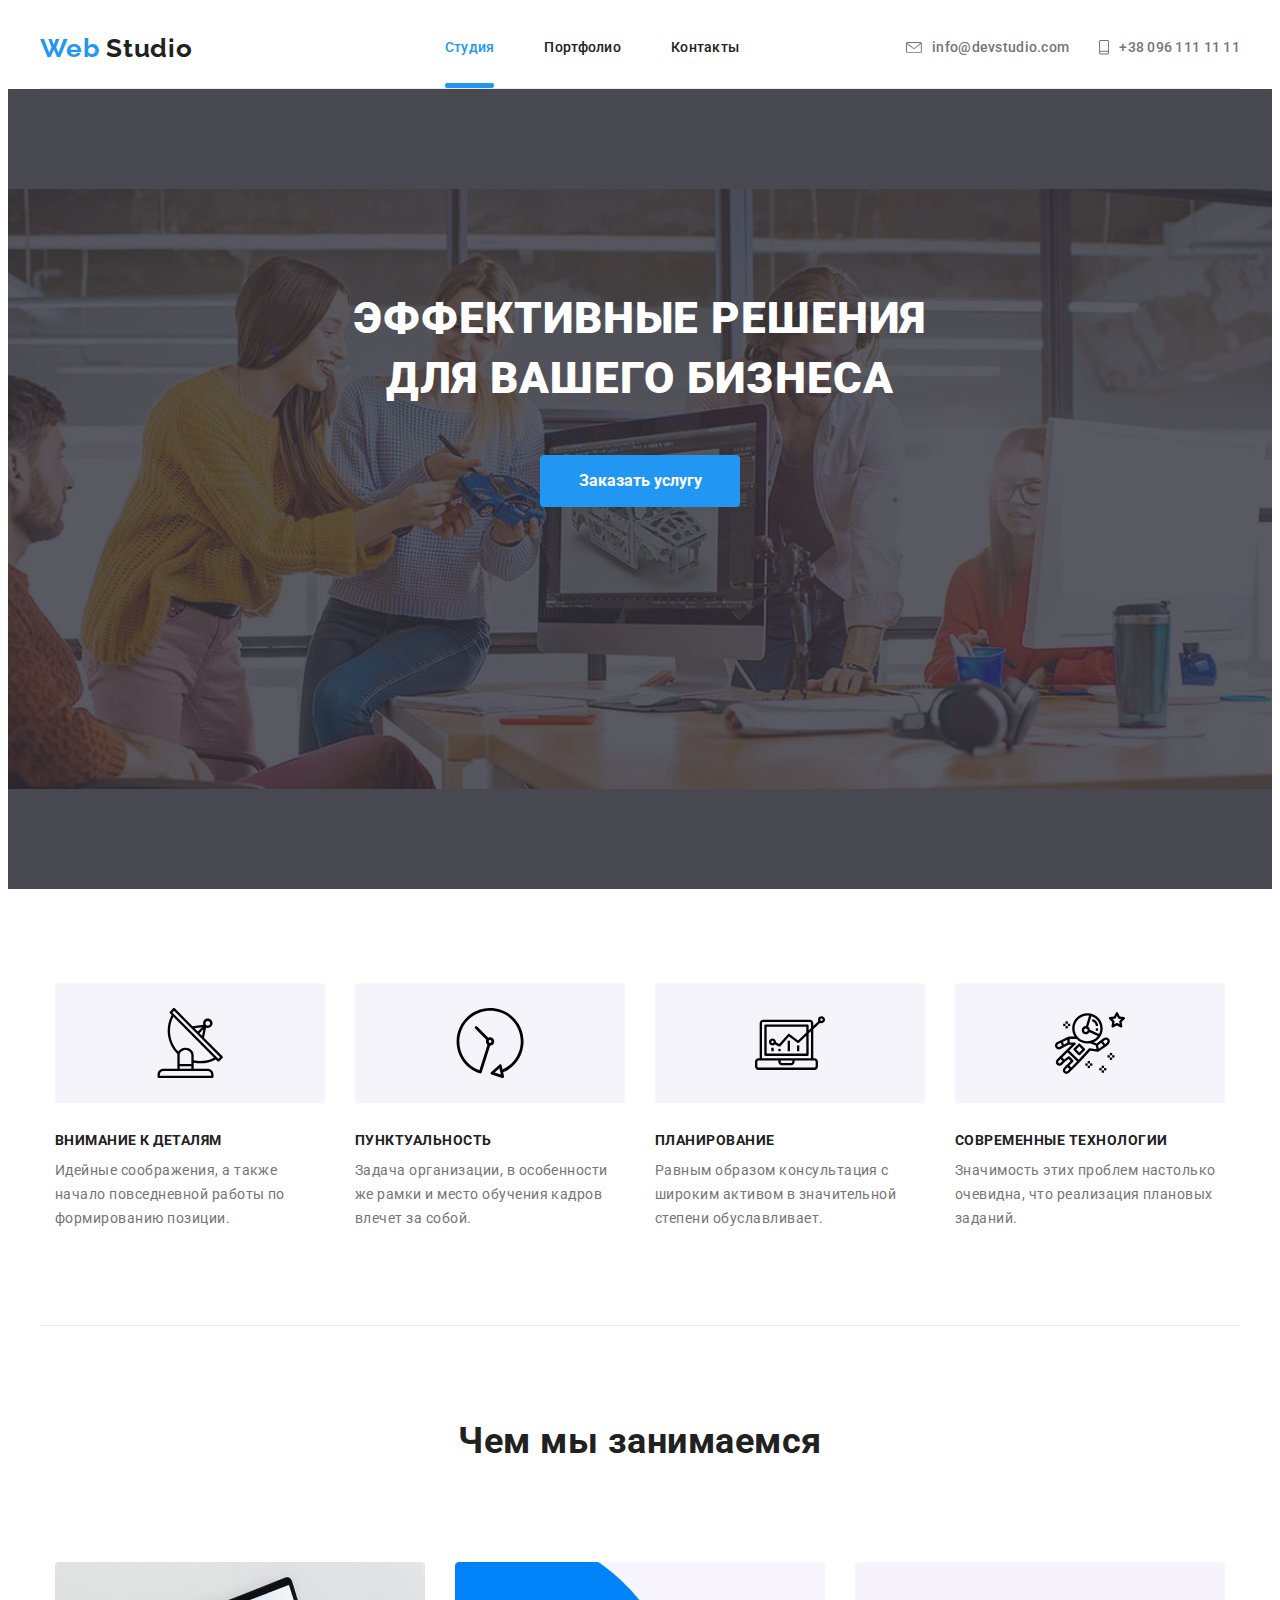
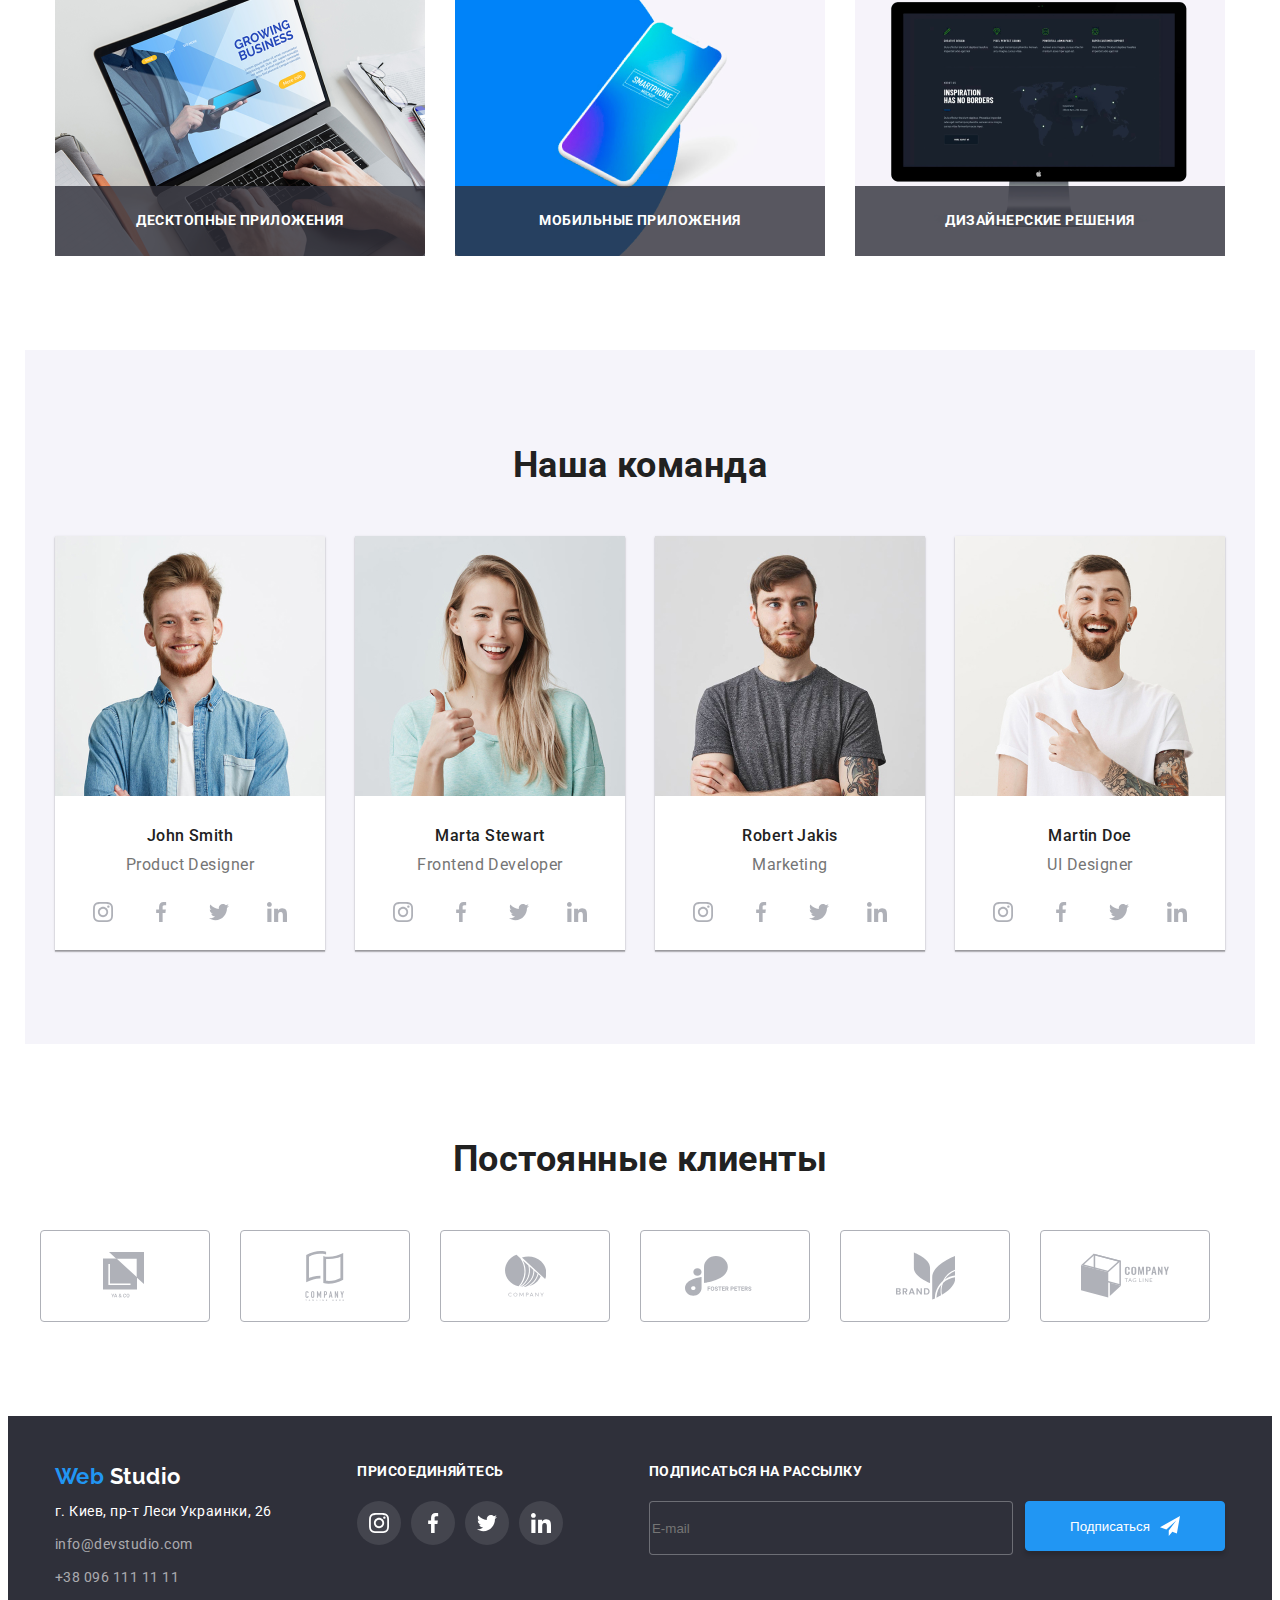
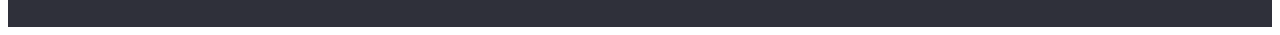
==== commit 2ced95dd: "Сделал Индекс.хтмл под телефон и планшет, начал делать Портфолио.хтмл" ====
--- a/index.html
+++ b/index.html
@@ -27,6 +27,61 @@
               >Studio</span
             ></a
           >
+
+<button type="button" class="menu-button" data-menu-button>
+            <svg width="24" height="24" aria-label="Мобильное меню" aria-controls="menu-container">
+                <use href="./images/sprite.svg#icon-menu" class="icon-menu"></use>
+                <use href="./images/sprite.svg#icon-close" class="icon-close"></use>
+            </svg>
+          </button>
+
+          <div class="menu-container" id="menu-container" data-menu>
+            <ul class="menu-nav list">
+              <li class="menu-nav__item">
+                <a
+                  href="./index.html"
+                  class="menu-nav__link menu-nav__link--current"
+                  >Студия
+                </a>
+              </li>
+              <li class="menu-nav__item">
+                <a href="./portfolio.html" class="menu-nav__link">Портфолио</a>
+              </li>
+              <li class="menu-nav__item">
+                <a href="" class="menu-nav__link">Контакты</a>
+              </li>
+            </ul>
+            <ul class="contact-nav list">
+              <li class="contact-nav__item">
+                <a href="mailto:info@devstudio.com" class="contact-nav__link">
+                  <svg class="svg-list">
+                    <use href="./images/sprite.svg#icon-list"></use>
+                  </svg>
+                  <!-- <img
+                    src="./images/list.svg"
+                    alt="Письмо"
+                    class="contact-nav__icon"
+                  /> -->
+                  info@devstudio.com</a
+                >
+              </li>
+              <li class="contact-nav__item">
+                <a href="tel:+380961111111" class="contact-nav__link">
+                  <svg class="svg-phone">
+                    <use href="./images/sprite.svg#icon-phone"></use>
+                  </svg>
+                  <!-- <img
+                    src="./images/phone.svg"
+                    alt="Телефон"
+                    class="contact-nav__icon"
+                  /> -->
+                  +38 096 111 11 11</a
+                >
+              </li>
+            </ul>
+          </div>
+
+         <div class="contact-main">
           <ul class="menu-nav list">
             <li class="menu-nav__item">
               <a
@@ -42,6 +97,8 @@
               <a href="" class="menu-nav__link">Контакты</a>
             </li>
           </ul>
+        </div>
+          <div class="contact-main">
           <ul class="contact-nav list">
             <li class="contact-nav__item">
               <a href="mailto:info@devstudio.com" class="contact-nav__link">
@@ -70,6 +127,7 @@
               >
             </li>
           </ul>
+         </div>
         </nav>
       </div>
     </header>
@@ -644,7 +702,7 @@
 
     <footer class="page-footer">
       <div class="page-footer__content container">
-        <section>
+        <section class="page-footer__company">
           <h2 class="visually-hidden">Футер</h2>
           <a href="./index.html" class="page-footer__logo"
             >Web <span class="page-footer__logo--color">Studio</span></a
@@ -725,7 +783,7 @@
           <h3 class="subscribe__title">подписаться на рассылку</h3>
 
           <form class="js-speaker-form">
-            <div class="button-div">
+            <div class="button-div-foot">
               <!-- <label for="mail">подписаться на рассылку</label> -->
               <input
                 type="email"
@@ -848,6 +906,7 @@
       </div>
     </div>
 
+    <script src="./js/menu.js"></script>
     <script src="./js/modal.js"></script>
   </body>
 </html>
--- a/css/main.min.css
+++ b/css/main.min.css
@@ -1,2 +1,2 @@
-body{color:#757575;font-family:"Roboto",sans-serif;letter-spacing:0.03em}img{display:block;max-width:100%;height:auto}.visually-hidden{position:absolute;width:1px;height:1px;margin:-1px;padding:0;overflow:hidden;border:0;clip:rect(0 0 0 0)}.list{list-style:none;padding:0px;margin:0px}.color{background-color:#f5f4fa}.link{text-decoration:none}.container{margin-left:auto;margin-right:auto;padding-left:15px;padding-right:15px;max-width:1200px}.page-header__nav{display:-webkit-box;display:-ms-flexbox;display:flex;-webkit-box-align:center;-ms-flex-align:center;align-items:center;border-bottom:1px solid #ececec}.page-header__logo{font-family:"Raleway",sans-serif;font-weight:bold;font-size:26px;line-height:1.19;letter-spacing:0.03em;text-decoration:none;display:inline-block;color:#2196f3}.page-header__logo--color{color:#212121}.menu-nav{display:-webkit-box;display:-ms-flexbox;display:flex;margin-left:85px}.menu-nav__item{margin-left:50px}.menu-nav__item:first-child{margin-left:0px}.menu-nav__link{display:block;padding-top:32px;padding-bottom:32px;color:#212121;font-weight:500;font-size:14px;line-height:1.14;letter-spacing:0.02em;text-decoration:none;-webkit-transition-duration:250ms;transition-duration:250ms;-webkit-transition-timing-function:cubic-bezier(0.42, 0, 0.58, 1);transition-timing-function:cubic-bezier(0.42, 0, 0.58, 1);position:relative}.menu-nav__link:hover,.menu-nav__link:focus{color:#2196f3;text-decoration:none}.menu-nav__link--current{color:#2196f3}.menu-nav__link::after{content:"";display:block;width:100%;height:5px;border-radius:2px;background-color:#2196f3;position:absolute;left:0px;bottom:0px;opacity:0;-webkit-transition-property:opacity;transition-property:opacity;-webkit-transition-duration:250ms;transition-duration:250ms;-webkit-transition-timing-function:cubic-bezier(0.42, 0, 0.58, 1);transition-timing-function:cubic-bezier(0.42, 0, 0.58, 1)}.menu-nav__link:hover::after{opacity:1}.menu-nav__link--current::after{opacity:1}.contact-nav{display:-webkit-box;display:-ms-flexbox;display:flex;margin-left:auto}.contact-nav__item{margin-left:30px}.contact-nav__item:first-child{margin-left:0px}.contact-nav__link{display:-webkit-box;display:-ms-flexbox;display:flex;-webkit-box-align:center;-ms-flex-align:center;align-items:center;color:#757575;font-weight:500;font-size:14px;line-height:1.14;letter-spacing:0.02em;text-decoration:none;padding-top:32px;padding-bottom:32px;-webkit-transition-duration:250ms;transition-duration:250ms;-webkit-transition-timing-function:cubic-bezier(0.42, 0, 0.58, 1);transition-timing-function:cubic-bezier(0.42, 0, 0.58, 1)}.contact-nav__link:hover,.contact-nav__link:focus{color:#2196f3}.svg-list{fill:currentColor;width:16px;height:11px;margin-right:10px}.svg-phone{fill:currentColor;width:10px;height:15px;margin-right:10px}.page-hero{color:#fff;text-align:center;letter-spacing:0.06em;padding-bottom:200px;max-width:1600px;height:600px;background-color:darkgray;background-repeat:no-repeat;background-position:center;background-image:-webkit-gradient(linear, left top, right top, from(rgba(47,48,58,0.8)), to(rgba(47,48,58,0.8))),url(../images/Hero-body.jpg);background-image:linear-gradient(to right, rgba(47,48,58,0.8), rgba(47,48,58,0.8)),url(../images/Hero-body.jpg)}.page-hero__title{padding-top:200px;padding-bottom:46px;color:#fff;font-weight:900;font-size:44px;line-height:1.36;text-transform:uppercase;margin:0px}.page-hero__button{display:inline-block;border-radius:4px;padding:10px 32px;min-width:200px;border:1px solid transparent;color:#fff;background-color:#2196f3;font-family:inherit;font-weight:bold;font-size:16px;line-height:1.87;text-decoration:none;text-align:center;-webkit-transition-duration:250ms;transition-duration:250ms;-webkit-transition-timing-function:cubic-bezier(0.42, 0, 0.58, 1);transition-timing-function:cubic-bezier(0.42, 0, 0.58, 1)}.page-hero__button:hover,.page-hero__button:focus{background-color:#fff;color:#2196f3;border:1px solid #2196f3}.achievement{border-bottom:1px solid #ececec}.achievement__title{text-align:center;display:none}.competence{display:-webkit-box;display:-ms-flexbox;display:flex;-webkit-box-align:center;-ms-flex-align:center;align-items:center;padding-top:94px;padding-bottom:94px}.competence__item{padding-left:30px}.competence__item:first-child{padding-left:0px}.competence__item--icon-sputnik::before{content:"";background-image:url(../images/sputnik.svg)}.competence__item--icon-clock::before{content:"";background-image:url(../images/clock.svg)}.competence__item--icon-comp::before{content:"";background-image:url(../images/comp.svg)}.competence__item--icon-astronaut::before{content:"";background-image:url(../images/astronaut.svg)}.svg-sputnik{width:70px;height:70px}.svg-clock{width:70px;height:70px}.svg-comp{width:70px;height:70px}.svg-astronaut{width:70px;height:70px}.div-icon{display:-webkit-box;display:-ms-flexbox;display:flex;-webkit-box-align:center;-ms-flex-align:center;align-items:center;-webkit-box-pack:center;-ms-flex-pack:center;justify-content:center;max-width:270px;height:120px;background-color:#f5f4fa;border-radius:4px}.competence__image{min-width:270px;background-color:#f5f4fa;padding:25px 100px;border-radius:4px;margin-bottom:30px}.competence__image:hover,.competence__image:focus{background-color:#2196f3}.competence__label{color:#212121;font-weight:bold;font-size:14px;line-height:1.14;text-transform:uppercase;margin:0px;padding-bottom:10px;padding-top:30px}.competence__text{font-size:14px;line-height:1.71;margin:0px}.what-we-do{padding-bottom:94px}.what-we-do__title{color:#212121;font-weight:bold;font-size:36px;line-height:1.17;text-align:center;padding-top:94px;margin-bottom:0px;margin-top:0px;padding-bottom:50px}.about-us{display:-webkit-box;display:-ms-flexbox;display:flex;-webkit-box-pack:center;-ms-flex-pack:center;justify-content:center;padding-top:50px}.about-us__item{margin-left:30px;position:relative}.about-us__item:first-child{margin-left:0px}.about-us__label{display:-webkit-inline-box;display:-ms-inline-flexbox;display:inline-flex;-webkit-box-align:center;-ms-flex-align:center;align-items:center;-webkit-box-pack:center;-ms-flex-pack:center;justify-content:center;width:100%;height:70px;color:#fff;font-weight:bold;font-size:14px;line-height:1.14;text-align:center;text-transform:uppercase;margin:0px;background-color:rgba(47,48,58,0.8);position:absolute;bottom:0px;right:50%;-webkit-transform:translate(50%);transform:translate(50%)}.command{padding-bottom:94px}.command__title{color:#212121;font-weight:bold;font-size:36px;line-height:1.17;text-align:center;padding-top:94px;margin-bottom:0px;margin-top:0px;padding-bottom:50px}.person{display:-webkit-box;display:-ms-flexbox;display:flex;-webkit-box-pack:center;-ms-flex-pack:center;justify-content:center}.person__item{background-color:#fff;text-align:center;padding-bottom:24px;margin-left:34px;-webkit-box-shadow:0px 2px 1px rgba(0,0,0,0.2),0px 1px 1px rgba(0,0,0,0.14),0px 1px 3px rgba(0,0,0,0.12);box-shadow:0px 2px 1px rgba(0,0,0,0.2),0px 1px 1px rgba(0,0,0,0.14),0px 1px 3px rgba(0,0,0,0.12)}.person__item:first-child{margin-left:0px}.person__image{padding-bottom:30px}.person__label{color:#212121;font-weight:500;font-size:16px;line-height:1.19;text-align:center;margin:0px;padding-bottom:10px}.person__text{font-size:16px;line-height:1.19;text-align:center;margin:0px;padding-bottom:28px}.social{display:-webkit-box;display:-ms-flexbox;display:flex;-webkit-box-pack:space-evenly;-ms-flex-pack:space-evenly;justify-content:space-evenly}.social__link{width:44px;height:44px;border-radius:50%;color:#afb1b8;-webkit-transition-duration:250ms;transition-duration:250ms;-webkit-transition-timing-function:cubic-bezier(0.42, 0, 0.58, 1);transition-timing-function:cubic-bezier(0.42, 0, 0.58, 1)}.social__link:hover,.social__link:focus{color:#fff;background-color:#2196f3}.svg-insta{fill:currentColor;width:20px;height:20px}.svg-faceb{fill:currentColor;width:20px;height:20px}.svg-twit{fill:currentColor;width:20px;height:20px}.svg-linked{fill:currentColor;width:20px;height:20px}.svg-send{fill:currentColor;width:20px;height:20px;margin-left:10px}.social__icon{min-width:20px;padding:12px}.social__icon:hover{background-color:#2196f3}.customer_title{color:#212121;font-weight:bold;font-size:36px;line-height:1.17;text-align:center;padding-top:94px;margin-bottom:0px;margin-top:0px;padding-bottom:50px}.customer_content{display:-webkit-box;display:-ms-flexbox;display:flex;-webkit-box-pack:justify;-ms-flex-pack:justify;justify-content:space-between;margin-bottom:94px}.customer__item{margin-left:30px;width:175px;border:1px solid #afb1b8;border-radius:4px}.customer__item:first-child{margin-left:0px}.customer__link{display:-webkit-box;display:-ms-flexbox;display:flex;-webkit-box-align:center;-ms-flex-align:center;align-items:center;-webkit-box-pack:center;-ms-flex-pack:center;justify-content:center;height:90px;color:#afb1b8;-webkit-transition-duration:250ms;transition-duration:250ms;-webkit-transition-timing-function:cubic-bezier(0.42, 0, 0.58, 1);transition-timing-function:cubic-bezier(0.42, 0, 0.58, 1)}.customer__link:hover{color:#2196f3;border:1px solid #2196f3}.icon-logo1{fill:currentColor;height:50px}.icon-logo2{fill:currentColor;height:50px}.icon-logo3{fill:currentColor;height:50px}.icon-logo4{fill:currentColor;height:50px}.icon-logo5{fill:currentColor;height:50px}.icon-logo6{fill:currentColor;height:50px}.page-footer{background-color:#2f303a}.page-footer__content{display:-webkit-box;display:-ms-flexbox;display:flex;-webkit-box-pack:justify;-ms-flex-pack:justify;justify-content:space-between;padding-top:48px;padding-bottom:28px}.page-footer__logo{display:block;font-family:Raleway, sans-serif;font-weight:bold;font-size:22px;line-height:1.18;text-decoration:none;margin:0px;padding-bottom:10px;color:#2196f3}.page-footer__logo--color{color:#fff}.page-footer__item{padding-bottom:9px}.page-footer__text{color:#fff;font-size:14px;line-height:1.71;margin:0px}.page-footer__link{color:rgba(255,255,255,0.6);font-size:14px;line-height:1.71;text-decoration:none;margin:0px;-webkit-transition-duration:250ms;transition-duration:250ms;-webkit-transition-timing-function:cubic-bezier(0.42, 0, 0.58, 1);transition-timing-function:cubic-bezier(0.42, 0, 0.58, 1)}.page-footer__link:hover,.page-footer__link:focus{color:#2196f3}.join__title{color:#fff;font-weight:bold;font-size:14px;line-height:1.14;margin:0px;padding-bottom:21px;text-transform:uppercase}.join__social{display:-webkit-box;display:-ms-flexbox;display:flex;border-radius:50%;color:#afb1b8}.join__item{margin-left:10px}.join__item:first-child{margin-left:0px}.join__link{display:-webkit-box;display:-ms-flexbox;display:flex;-webkit-box-align:center;-ms-flex-align:center;align-items:center;-webkit-box-pack:center;-ms-flex-pack:center;justify-content:center;width:44px;height:44px;border-radius:50%;color:#fff;background-color:rgba(255,255,255,0.1);-webkit-transition-duration:250ms;transition-duration:250ms;-webkit-transition-timing-function:cubic-bezier(0.42, 0, 0.58, 1);transition-timing-function:cubic-bezier(0.42, 0, 0.58, 1)}.join__link:hover{color:#fff;background-color:#2196f3}.join__icon{min-width:20px;padding:12px;background-color:rgba(255,255,255,0.1)}.join__icon:hover{background-color:#2196f3}.svg-insta{fill:currentColor;width:20px;height:20px}.svg-faceb{fill:currentColor;width:20px;height:20px}.svg-twit{fill:currentColor;width:20px;height:20px}.svg-linked{fill:currentColor;width:20px;height:20px}.subscribe__title{color:#fff;font-weight:bold;font-size:14px;line-height:1.14;margin:0px;padding-bottom:21px;text-transform:uppercase}.subscribe__input{width:358px;height:50px;background-color:#2f303a;border:1px solid rgba(255,255,255,0.3);border-radius:4px;color:#fff}.subscribe__button{display:-webkit-box;display:-ms-flexbox;display:flex;-webkit-box-align:center;-ms-flex-align:center;align-items:center;-webkit-box-pack:center;-ms-flex-pack:center;justify-content:center;width:200px;height:50px;background-color:#2196f3;color:#fff;border-radius:4px;margin-left:12px;border:1px solid #2196f3;-webkit-box-shadow:0px 4px 4px rgba(0,0,0,0.15);box-shadow:0px 4px 4px rgba(0,0,0,0.15)}.subscribe__button--icon::after{content:"";width:20px;height:20px;background-image:url(../images/icon-send.svg);background-size:contain;margin-left:10px}.button-div{display:-webkit-box;display:-ms-flexbox;display:flex}.button-div input{margin:0;padding:18px 12px;border-radius:4px;-webkit-box-shadow:0px 4px 4px rgba(0,0,0,0.15);box-shadow:0px 4px 4px rgba(0,0,0,0.15)}.svg-send{fill:currentColor;width:20px;height:20px;margin-left:10px}.backdrop{position:fixed;display:-webkit-box;display:-ms-flexbox;display:flex;-webkit-box-pack:center;-ms-flex-pack:center;justify-content:center;-ms-flex-item-align:center;align-self:center;-webkit-box-align:center;-ms-flex-align:center;align-items:center;top:0;left:0;width:100%;height:100%;background-color:rgba(0,0,0,0.5);opacity:1;-webkit-transition:opacity 250ms cubic-bezier(0.4, 0, 0.2, 1);transition:opacity 250ms cubic-bezier(0.4, 0, 0.2, 1)}.backdrop.is-hidden{opacity:0;pointer-events:none}.backdrop.is-hidden .modal{-webkit-transform:translate(-50%, -50%) scale(1.1);transform:translate(-50%, -50%) scale(1.1)}.modal{position:relative;min-width:528px;text-align:center;background-color:#fff;color:#212121;-webkit-transition:-webkit-transform 250ms cubic-bezier(0.4, 0, 0.2, 1);transition:-webkit-transform 250ms cubic-bezier(0.4, 0, 0.2, 1);transition:transform 250ms cubic-bezier(0.4, 0, 0.2, 1);transition:transform 250ms cubic-bezier(0.4, 0, 0.2, 1), -webkit-transform 250ms cubic-bezier(0.4, 0, 0.2, 1)}.modal__topic{margin:0px;padding-bottom:30px;font-weight:bold;font-size:20px;line-height:1.15;text-align:center;letter-spacing:0.03em}.modal__button-close{position:absolute;top:0;right:0;width:30px;height:30px;border-radius:50%;border:1px solid rgba(0,0,0,0.1);background-color:#fff;-webkit-transform:translate(-30%, 30%);transform:translate(-30%, 30%);-webkit-transition:-webkit-transform 250ms cubic-bezier(0.4, 0, 0.2, 1);transition:-webkit-transform 250ms cubic-bezier(0.4, 0, 0.2, 1);transition:transform 250ms cubic-bezier(0.4, 0, 0.2, 1);transition:transform 250ms cubic-bezier(0.4, 0, 0.2, 1), -webkit-transform 250ms cubic-bezier(0.4, 0, 0.2, 1)}.svg-close{width:11px;height:11px}.form{padding:40px}.form-field{position:relative;display:block;color:#757575;margin-bottom:28px;font-size:14px;line-height:1.14;letter-spacing:0.01em}.form-input{width:100%;margin:0px;padding:14px 42px;font:inherit;border-radius:4px;border:1px solid rgba(33,33,33,0.2);outline:none}.form-input--comment{width:100%;height:120px;resize:none}.form-input:focus-within{border:1px solid #2196f3}.svg-modal{position:absolute;width:18px;height:18px;top:50%;left:16px;-webkit-transform:translateY(-50%);transform:translateY(-50%);-webkit-transition:-webkit-transform 250ms cubic-bezier(0.4, 0, 0.2, 1);transition:-webkit-transform 250ms cubic-bezier(0.4, 0, 0.2, 1);transition:transform 250ms cubic-bezier(0.4, 0, 0.2, 1);transition:transform 250ms cubic-bezier(0.4, 0, 0.2, 1), -webkit-transform 250ms cubic-bezier(0.4, 0, 0.2, 1);display:inline-block;width:18px;height:18px}.form-label{position:absolute;top:50%;left:42px;-webkit-transform:translateY(-50%);transform:translateY(-50%);-webkit-transition:-webkit-transform 250ms cubic-bezier(0.4, 0, 0.2, 1);transition:-webkit-transform 250ms cubic-bezier(0.4, 0, 0.2, 1);transition:transform 250ms cubic-bezier(0.4, 0, 0.2, 1);transition:transform 250ms cubic-bezier(0.4, 0, 0.2, 1), -webkit-transform 250ms cubic-bezier(0.4, 0, 0.2, 1)}.form-label--comment{position:absolute;top:12px;left:16px;-webkit-transform:translateY(0);transform:translateY(0);-webkit-transition:-webkit-transform 250ms cubic-bezier(0.4, 0, 0.2, 1);transition:-webkit-transform 250ms cubic-bezier(0.4, 0, 0.2, 1);transition:transform 250ms cubic-bezier(0.4, 0, 0.2, 1);transition:transform 250ms cubic-bezier(0.4, 0, 0.2, 1), -webkit-transform 250ms cubic-bezier(0.4, 0, 0.2, 1)}.form-field:focus-within>.form-label--comment{-webkit-transform:translateY(-35px);transform:translateY(-35px);color:#2196f3}.form-input:not(:placeholder-shown)+.form-label--comment{-webkit-transform:translateY(-35px);transform:translateY(-35px)}.form-field:focus-within>.svg-modal{fill:#2196f3}.form-field:focus-within>.form-label{-webkit-transform:translate(-26px, -45px);transform:translate(-26px, -45px);color:#2196f3}.form-input:not(:placeholder-shown)+.form-label{-webkit-transform:translate(-26px, -45px);transform:translate(-26px, -45px)}.form-field-checkbox{display:-webkit-inline-box;display:-ms-inline-flexbox;display:inline-flex;-webkit-box-align:center;-ms-flex-align:center;align-items:center;margin-bottom:30px}.checkbox{position:absolute;width:1px;height:1px;margin:-1px;padding:0;overflow:hidden;border:0;clip:rect(0 0 0 0)}.icon{display:inline-block;width:15px;height:15px;margin-right:8px;border:2px solid var(--text-black);border-radius:4px;-webkit-box-shadow:0px 2px 1px rgba(0,0,0,0.2),0px 1px 1px rgba(0,0,0,0.14),0px 1px 3px rgba(0,0,0,0.12);box-shadow:0px 2px 1px rgba(0,0,0,0.2),0px 1px 1px rgba(0,0,0,0.14),0px 1px 3px rgba(0,0,0,0.12)}.checkbox:checked+.icon{border-color:#2196f3;background-color:#2196f3;background-image:url(../images/icon-check.svg);background-size:contain}.checkbox-text{font-size:14px;line-height:1.71;margin:0px;padding:0px;letter-spacing:0.03em;color:#757575}.checkbox-link{text-decoration:underline;color:#2196f3}.modal__button-send{display:inline-block;border-radius:4px;padding:10px 32px;min-width:200px;border:1px solid transparent;color:#fff;background-color:#2196f3;font-family:inherit;font-weight:bold;font-size:16px;line-height:1.87;text-decoration:none;text-align:center;-webkit-transition:-webkit-transform 250ms cubic-bezier(0.4, 0, 0.2, 1);transition:-webkit-transform 250ms cubic-bezier(0.4, 0, 0.2, 1);transition:transform 250ms cubic-bezier(0.4, 0, 0.2, 1);transition:transform 250ms cubic-bezier(0.4, 0, 0.2, 1), -webkit-transform 250ms cubic-bezier(0.4, 0, 0.2, 1);-webkit-box-shadow:0px 4px 4px rgba(0,0,0,0.15);box-shadow:0px 4px 4px rgba(0,0,0,0.15)}
+body{color:#757575;font-family:"Roboto",sans-serif;letter-spacing:0.03em}img{display:block;max-width:100%;height:auto}.visually-hidden{position:absolute;width:1px;height:1px;margin:-1px;padding:0;overflow:hidden;border:0;clip:rect(0 0 0 0)}.list{list-style:none;padding:0px;margin:0px}.color{background-color:#f5f4fa}.link{text-decoration:none}.container{margin-left:auto;margin-right:auto;padding-left:15px;padding-right:15px;max-width:1200px}.page-header{position:relative;padding-top:16px;padding-bottom:16px}@media screen and (min-width: 758px){.page-header{padding-top:0px;padding-bottom:0px}}.page-header__nav{display:-webkit-box;display:-ms-flexbox;display:flex;-webkit-box-pack:justify;-ms-flex-pack:justify;justify-content:space-between;-webkit-box-align:center;-ms-flex-align:center;align-items:center;border-bottom:1px solid #ececec}@media screen and (min-width: 1170px){.page-header__nav{display:-webkit-box;display:-ms-flexbox;display:flex;-webkit-box-align:center;-ms-flex-align:center;align-items:center}}.menu-button{display:-webkit-inline-box;display:-ms-inline-flexbox;display:inline-flex;margin:0px;padding:0px;background-color:transparent;fill:black}@media screen and (min-width: 768px){.menu-button{display:none}}.menu-button .icon-close{display:none}.menu-button.is-open .icon-close{display:block}.menu-button.is-open .icon-menu{display:none}.menu-container{background-color:palegoldenrod;padding-bottom:60px;padding-top:44px;text-align:center;font-size:20px}@media screen and (max-width: 767px){.menu-container{display:none;position:absolute;top:100%;left:0;width:100%}}@media screen and (min-width: 768px){.menu-container{display:none}}.menu-container.is-open{display:block}@media screen and (min-width: 768px){.menu-container.is-open{display:-webkit-box;display:-ms-flexbox;display:flex;-webkit-box-pack:justify;-ms-flex-pack:justify;justify-content:space-between;-webkit-box-flex:1;-ms-flex-positive:1;flex-grow:1}}.navigation,.contacts{height:50px;width:140px}.navigation{outline:1px solid teal}.contacts{outline:1px solid orange}.contact-main{display:none}@media screen and (min-width: 768px){.contact-main{display:-webkit-box;display:-ms-flexbox;display:flex}}@media screen and (min-width: 1170px){.contact-main{display:block}}.page-header__logo{font-family:"Raleway",sans-serif;font-weight:bold;font-size:26px;line-height:1.19;letter-spacing:0.03em;text-decoration:none;display:inline-block;color:#2196f3}.page-header__logo--color{color:#212121}@media screen and (min-width: 768px){.menu-nav{display:-webkit-box;display:-ms-flexbox;display:flex}}@media screen and (min-width: 1170px){.menu-nav{margin-left:85px}}@media screen and (min-width: 768px){.menu-nav__item{margin-left:50px}}.menu-nav__item:first-child{margin-left:0px}.menu-nav__link{display:-webkit-inline-box;display:-ms-inline-flexbox;display:inline-flex;padding-bottom:8px;color:#212121;font-weight:500;font-size:14px;line-height:1.14;letter-spacing:0.02em;text-decoration:none;-webkit-transition-duration:250ms;transition-duration:250ms;-webkit-transition-timing-function:cubic-bezier(0.42, 0, 0.58, 1);transition-timing-function:cubic-bezier(0.42, 0, 0.58, 1);padding-bottom:32px;padding-top:32px;position:relative}.menu-nav__link:hover,.menu-nav__link:focus{color:#2196f3;text-decoration:none}.menu-nav__link--current{color:#2196f3}.menu-nav__link::after{content:"";display:block;width:100%;height:5px;border-radius:2px;background-color:#2196f3;position:absolute;left:0px;bottom:0px;opacity:0;-webkit-transition-property:opacity;transition-property:opacity;-webkit-transition-duration:250ms;transition-duration:250ms;-webkit-transition-timing-function:cubic-bezier(0.42, 0, 0.58, 1);transition-timing-function:cubic-bezier(0.42, 0, 0.58, 1)}.menu-nav__link:hover::after{opacity:1}.menu-nav__link--current::after{opacity:1}.contact-nav{display:-webkit-box;display:-ms-flexbox;display:flex;-webkit-box-orient:vertical;-webkit-box-direction:normal;-ms-flex-direction:column;flex-direction:column;-webkit-box-align:center;-ms-flex-align:center;align-items:center}@media screen and (min-width: 768px){.contact-nav{-webkit-box-align:start;-ms-flex-align:start;align-items:flex-start;margin-left:84px}}@media screen and (min-width: 1170px){.contact-nav{margin-left:auto;-webkit-box-orient:horizontal;-webkit-box-direction:normal;-ms-flex-direction:row;flex-direction:row}}.contact-nav__item{padding-bottom:16px}@media screen and (min-width: 768px){.contact-nav__item{margin-left:0px}}@media screen and (min-width: 1170px){.contact-nav__item{margin-left:30px;padding-bottom:32px;padding-top:32px}}.contact-nav__item:last-child{padding-bottom:0px}.contact-nav__item:first-child{margin-left:0px}.contact-nav__link{display:-webkit-box;display:-ms-flexbox;display:flex;-webkit-box-align:center;-ms-flex-align:center;align-items:center;color:#757575;font-weight:500;font-size:14px;line-height:1.14;letter-spacing:0.02em;text-decoration:none;-webkit-transition-duration:250ms;transition-duration:250ms;-webkit-transition-timing-function:cubic-bezier(0.42, 0, 0.58, 1);transition-timing-function:cubic-bezier(0.42, 0, 0.58, 1)}.contact-nav__link:hover,.contact-nav__link:focus{color:#2196f3}.svg-list{fill:currentColor;width:16px;height:11px;margin-right:10px}.svg-phone{fill:currentColor;width:10px;height:15px;margin-right:10px}.page-hero{color:#fff;text-align:center;letter-spacing:0.06em;padding-bottom:200px;max-width:1600px;height:600px;background-color:darkgray;background-repeat:no-repeat;background-position:center;background-image:-webkit-gradient(linear, left top, right top, from(rgba(47,48,58,0.8)), to(rgba(47,48,58,0.8))),url(../images/Hero-body.jpg);background-image:linear-gradient(to right, rgba(47,48,58,0.8), rgba(47,48,58,0.8)),url(../images/Hero-body.jpg)}.page-hero__title{padding-top:200px;padding-bottom:46px;color:#fff;font-weight:900;text-transform:uppercase;margin:0px;font-size:26px;line-height:1.62}@media screen and (min-width: 1170px){.page-hero__title{font-size:44px;line-height:1.36}}.page-hero__button{display:inline-block;border-radius:4px;padding:10px 32px;min-width:200px;border:1px solid transparent;color:#fff;background-color:#2196f3;font-family:inherit;font-weight:bold;font-size:16px;line-height:1.87;text-decoration:none;text-align:center;-webkit-transition-duration:250ms;transition-duration:250ms;-webkit-transition-timing-function:cubic-bezier(0.42, 0, 0.58, 1);transition-timing-function:cubic-bezier(0.42, 0, 0.58, 1)}.page-hero__button:hover,.page-hero__button:focus{background-color:#fff;color:#2196f3;border:1px solid #2196f3}.achievement{border-bottom:1px solid #ececec;display:-webkit-box;display:-ms-flexbox;display:flex;-webkit-box-pack:center;-ms-flex-pack:center;justify-content:center}.achievement__title{text-align:center;display:none}.competence{padding-top:94px;padding-bottom:94px}@media screen and (min-width: 768px){.competence{display:-webkit-box;display:-ms-flexbox;display:flex;-ms-flex-wrap:wrap;flex-wrap:wrap;-webkit-box-pack:center;-ms-flex-pack:center;justify-content:center;max-width:768px}}@media screen and (min-width: 1170px){.competence{max-width:1170px;-ms-flex-wrap:nowrap;flex-wrap:nowrap}}.competence .competence__item{margin-bottom:30px}@media screen and (min-width: 480px){.competence .competence__item{width:450px}}@media screen and (min-width: 768px){.competence .competence__item{width:354px;margin-right:30px}}@media screen and (min-width: 1170px){.competence .competence__item{width:270px;margin-bottom:0px}}@media screen and (min-width: 1170px){.competence .competence__item:first-child{margin-left:0px}}@media screen and (max-width: 1170px){.competence .competence__item:nth-child(2n){margin-right:0px}}@media screen and (min-width: 768px){.competence .competence__item:nth-child(n+3){margin-bottom:0px}}.competence .competence__item:last-child{margin-bottom:0px;margin-right:0px}.competence--icon-sputnik::before{content:"";background-image:url(../images/sputnik.svg)}.competence--icon-clock::before{content:"";background-image:url(../images/clock.svg)}.competence--icon-comp::before{content:"";background-image:url(../images/comp.svg)}.competence--icon-astronaut::before{content:"";background-image:url(../images/astronaut.svg)}.svg-sputnik{width:70px;height:70px}.svg-clock{width:70px;height:70px}.svg-comp{width:70px;height:70px}.svg-astronaut{width:70px;height:70px}.div-icon{display:-webkit-box;display:-ms-flexbox;display:flex;-webkit-box-align:center;-ms-flex-align:center;align-items:center;-webkit-box-pack:center;-ms-flex-pack:center;justify-content:center;height:120px;background-color:#f5f4fa;border-radius:4px}.competence__image{min-width:270px;background-color:#f5f4fa;padding:25px 100px;border-radius:4px;margin-bottom:30px}.competence__image:hover,.competence__image:focus{background-color:#2196f3}.competence__label{color:#212121;font-weight:bold;font-size:14px;line-height:1.14;text-transform:uppercase;margin:0px;padding-bottom:10px;padding-top:30px}@media screen and (max-width: 768px){.competence__label{text-align:center}}.competence__text{font-size:14px;line-height:1.71;margin:0px}.what-we-do{padding-bottom:94px;display:none}@media screen and (min-width: 1170px){.what-we-do{display:block}}.what-we-do__title{color:#212121;font-weight:bold;font-size:36px;line-height:1.17;text-align:center;padding-top:94px;margin-bottom:0px;margin-top:0px;padding-bottom:50px}.about-us{display:-webkit-box;display:-ms-flexbox;display:flex;-webkit-box-pack:center;-ms-flex-pack:center;justify-content:center;padding-top:50px}.about-us__item{margin-left:30px;position:relative}.about-us__item:first-child{margin-left:0px}.about-us__label{display:-webkit-inline-box;display:-ms-inline-flexbox;display:inline-flex;-webkit-box-align:center;-ms-flex-align:center;align-items:center;-webkit-box-pack:center;-ms-flex-pack:center;justify-content:center;width:100%;height:70px;color:#fff;font-weight:bold;font-size:14px;line-height:1.14;text-align:center;text-transform:uppercase;margin:0px;background-color:rgba(47,48,58,0.8);position:absolute;bottom:0px;right:50%;-webkit-transform:translate(50%);transform:translate(50%)}.command{padding-bottom:94px;display:-webkit-box;display:-ms-flexbox;display:flex;-webkit-box-orient:vertical;-webkit-box-direction:normal;-ms-flex-direction:column;flex-direction:column;-webkit-box-align:center;-ms-flex-align:center;align-items:center}.command__title{color:#212121;font-weight:bold;font-size:36px;line-height:1.17;text-align:center;padding-top:94px;margin-bottom:0px;margin-top:0px;padding-bottom:50px}@media screen and (min-width: 768px){.person{display:-webkit-box;display:-ms-flexbox;display:flex;-ms-flex-wrap:wrap;flex-wrap:wrap;-webkit-box-pack:center;-ms-flex-pack:center;justify-content:center;max-width:768px}}@media screen and (min-width: 1170px){.person{max-width:1170px;-ms-flex-wrap:nowrap;flex-wrap:nowrap}}.person__item{background-color:#fff;text-align:center;padding-bottom:24px;-webkit-box-shadow:0px 2px 1px rgba(0,0,0,0.2),0px 1px 1px rgba(0,0,0,0.14),0px 1px 3px rgba(0,0,0,0.12);box-shadow:0px 2px 1px rgba(0,0,0,0.2),0px 1px 1px rgba(0,0,0,0.14),0px 1px 3px rgba(0,0,0,0.12);margin-bottom:30px}@media screen and (min-width: 768px){.person__item{margin-right:30px}}@media screen and (min-width: 1170px){.person__item{margin-bottom:0px}}@media screen and (max-width: 1170px){.person__item:nth-child(2n){margin-right:0px}}.person__item:first-child{margin-left:0px}@media screen and (min-width: 768px){.person__item:nth-child(n+3){margin-bottom:0px}}.person__item:last-child{margin-bottom:0px;margin-right:0px}.person__image{padding-bottom:30px}.person__label{color:#212121;font-weight:500;font-size:16px;line-height:1.19;text-align:center;margin:0px;padding-bottom:10px}.person__text{font-size:16px;line-height:1.19;text-align:center;margin:0px;padding-bottom:28px}.social{display:-webkit-box;display:-ms-flexbox;display:flex;-webkit-box-pack:space-evenly;-ms-flex-pack:space-evenly;justify-content:space-evenly}.social__link{width:44px;height:44px;border-radius:50%;color:#afb1b8;-webkit-transition-duration:250ms;transition-duration:250ms;-webkit-transition-timing-function:cubic-bezier(0.42, 0, 0.58, 1);transition-timing-function:cubic-bezier(0.42, 0, 0.58, 1)}.social__link:hover,.social__link:focus{color:#fff;background-color:#2196f3}.svg-insta{fill:currentColor;width:20px;height:20px}.svg-faceb{fill:currentColor;width:20px;height:20px}.svg-twit{fill:currentColor;width:20px;height:20px}.svg-linked{fill:currentColor;width:20px;height:20px}.svg-send{fill:currentColor;width:20px;height:20px;margin-left:10px}.social__icon{min-width:20px;padding:12px}.social__icon:hover{background-color:#2196f3}@media screen and (max-width: 1170px){.customer{display:-webkit-box;display:-ms-flexbox;display:flex;-webkit-box-orient:vertical;-webkit-box-direction:normal;-ms-flex-direction:column;flex-direction:column;-webkit-box-align:center;-ms-flex-align:center;align-items:center}}.customer_title{color:#212121;font-weight:bold;font-size:36px;line-height:1.17;text-align:center;padding-top:94px;margin-bottom:0px;margin-top:0px;padding-bottom:50px}.customer_content{display:-webkit-box;display:-ms-flexbox;display:flex;margin-bottom:94px;-ms-flex-wrap:wrap;flex-wrap:wrap;-webkit-box-pack:center;-ms-flex-pack:center;justify-content:center}@media screen and (min-width: 480px){.customer_content{max-width:480px}}@media screen and (min-width: 768px){.customer_content{max-width:768px}}@media screen and (min-width: 1170px){.customer_content{max-width:1170px;-ms-flex-wrap:nowrap;flex-wrap:nowrap}}.customer__item{width:calc((100% - 2 * 30px) / 2);border:1px solid #afb1b8;border-radius:4px;margin-right:30px;margin-bottom:30px}@media screen and (min-width: 1170px){.customer__item{margin-bottom:0px}}@media screen and (max-width: 1170px){.customer__item:nth-child(2n){margin-right:0px}}.customer__item:first-child{margin-left:0px}.customer__item:nth-child(n+5){margin-bottom:0px}@media screen and (min-width: 1170px){.customer__item:last-child{margin-right:0px}}.customer__link{display:-webkit-box;display:-ms-flexbox;display:flex;-webkit-box-align:center;-ms-flex-align:center;align-items:center;-webkit-box-pack:center;-ms-flex-pack:center;justify-content:center;height:90px;color:#afb1b8;-webkit-transition-duration:250ms;transition-duration:250ms;-webkit-transition-timing-function:cubic-bezier(0.42, 0, 0.58, 1);transition-timing-function:cubic-bezier(0.42, 0, 0.58, 1)}.customer__link:hover{color:#2196f3;border:1px solid #2196f3}.icon-logo1{fill:currentColor;height:50px}.icon-logo2{fill:currentColor;height:50px}.icon-logo3{fill:currentColor;height:50px}.icon-logo4{fill:currentColor;height:50px}.icon-logo5{fill:currentColor;height:50px}.icon-logo6{fill:currentColor;height:50px}.page-footer{background-color:#2f303a}.page-footer__content{text-align:center;padding-top:60px;padding-bottom:60px}@media screen and (min-width: 480px){.page-footer__content{max-width:480px}}@media screen and (min-width: 768px){.page-footer__content{max-width:768px}}@media screen and (min-width: 1170px){.page-footer__content{max-width:1170px;text-align:left;display:-webkit-box;display:-ms-flexbox;display:flex;-webkit-box-pack:justify;-ms-flex-pack:justify;justify-content:space-between;padding-top:48px;padding-bottom:28px}}@media screen and (max-width: 1170px){.page-footer__company{margin-bottom:60px}}.page-footer__logo{display:block;font-family:Raleway, sans-serif;font-weight:bold;font-size:22px;line-height:1.18;text-decoration:none;margin:0px;padding-bottom:10px;color:#2196f3}@media screen and (max-width: 1170px){.page-footer__logo{padding-bottom:20px}}.page-footer__logo--color{color:#fff}.page-footer__item{padding-bottom:9px}@media screen and (max-width: 1170px){.page-footer__item{padding-bottom:8px}}.page-footer__text{color:#fff;font-size:14px;line-height:1.71;margin:0px}.page-footer__link{color:rgba(255,255,255,0.6);font-size:14px;line-height:1.71;text-decoration:none;margin:0px;-webkit-transition-duration:250ms;transition-duration:250ms;-webkit-transition-timing-function:cubic-bezier(0.42, 0, 0.58, 1);transition-timing-function:cubic-bezier(0.42, 0, 0.58, 1)}.page-footer__link:hover,.page-footer__link:focus{color:#2196f3}.button-div-foot{display:-webkit-box;display:-ms-flexbox;display:flex;-webkit-box-orient:vertical;-webkit-box-direction:normal;-ms-flex-direction:column;flex-direction:column;-webkit-box-align:center;-ms-flex-align:center;align-items:center}@media screen and (min-width: 1170px){.button-div-foot{-webkit-box-orient:horizontal;-webkit-box-direction:normal;-ms-flex-direction:row;flex-direction:row;-webkit-box-align:start;-ms-flex-align:start;align-items:flex-start}}@media screen and (max-width: 1170px){.join{margin-bottom:60px}}.join__title{color:#fff;font-weight:bold;font-size:14px;line-height:1.14;margin:0px;padding-bottom:21px;text-transform:uppercase}@media screen and (max-width: 1170px){.join__title{padding-bottom:20px}}.join__social{display:-webkit-box;display:-ms-flexbox;display:flex;-webkit-box-pack:center;-ms-flex-pack:center;justify-content:center;border-radius:50%;color:#afb1b8}.join__item{margin-left:10px}.join__item:first-child{margin-left:0px}.join__link{display:-webkit-box;display:-ms-flexbox;display:flex;-webkit-box-align:center;-ms-flex-align:center;align-items:center;-webkit-box-pack:center;-ms-flex-pack:center;justify-content:center;width:44px;height:44px;border-radius:50%;color:#fff;background-color:rgba(255,255,255,0.1);-webkit-transition-duration:250ms;transition-duration:250ms;-webkit-transition-timing-function:cubic-bezier(0.42, 0, 0.58, 1);transition-timing-function:cubic-bezier(0.42, 0, 0.58, 1)}.join__link:hover{color:#fff;background-color:#2196f3}.join__icon{min-width:20px;padding:12px;background-color:rgba(255,255,255,0.1)}.join__icon:hover{background-color:#2196f3}.svg-insta{fill:currentColor;width:20px;height:20px}.svg-faceb{fill:currentColor;width:20px;height:20px}.svg-twit{fill:currentColor;width:20px;height:20px}.svg-linked{fill:currentColor;width:20px;height:20px}.subscribe__title{color:#fff;font-weight:bold;font-size:14px;line-height:1.14;margin:0px;padding-bottom:21px;text-transform:uppercase}@media screen and (max-width: 1170px){.subscribe__title{padding-bottom:20px}}.subscribe__input{width:100%;max-width:450px;height:50px;background-color:#2f303a;border:1px solid rgba(255,255,255,0.3);border-radius:4px;color:#fff;margin-bottom:20px}@media screen and (min-width: 1170px){.subscribe__input{width:358px}}.subscribe__button{display:-webkit-box;display:-ms-flexbox;display:flex;-webkit-box-align:center;-ms-flex-align:center;align-items:center;-webkit-box-pack:center;-ms-flex-pack:center;justify-content:center;width:200px;height:50px;background-color:#2196f3;color:#fff;border-radius:4px;border:1px solid #2196f3;-webkit-box-shadow:0px 4px 4px rgba(0,0,0,0.15);box-shadow:0px 4px 4px rgba(0,0,0,0.15)}@media screen and (min-width: 1170px){.subscribe__button{margin-left:12px}}.subscribe__button--icon::after{content:"";width:20px;height:20px;background-image:url(../images/icon-send.svg);background-size:contain;margin-left:10px}.button-div{display:-webkit-box;display:-ms-flexbox;display:flex}.button-div input{margin:0;padding:18px 12px;border-radius:4px;-webkit-box-shadow:0px 4px 4px rgba(0,0,0,0.15);box-shadow:0px 4px 4px rgba(0,0,0,0.15)}.svg-send{fill:currentColor;width:20px;height:20px;margin-left:10px}.backdrop{position:fixed;display:-webkit-box;display:-ms-flexbox;display:flex;-webkit-box-pack:center;-ms-flex-pack:center;justify-content:center;-ms-flex-item-align:center;align-self:center;-webkit-box-align:center;-ms-flex-align:center;align-items:center;top:0;left:0;width:100%;height:100%;background-color:rgba(0,0,0,0.5);opacity:1;-webkit-transition:opacity 250ms cubic-bezier(0.4, 0, 0.2, 1);transition:opacity 250ms cubic-bezier(0.4, 0, 0.2, 1)}.backdrop.is-hidden{opacity:0;pointer-events:none}.backdrop.is-hidden .modal{-webkit-transform:translate(-50%, -50%) scale(1.1);transform:translate(-50%, -50%) scale(1.1)}.modal{position:relative;width:100%;max-width:528px;text-align:center;background-color:#fff;color:#212121;-webkit-transition:-webkit-transform 250ms cubic-bezier(0.4, 0, 0.2, 1);transition:-webkit-transform 250ms cubic-bezier(0.4, 0, 0.2, 1);transition:transform 250ms cubic-bezier(0.4, 0, 0.2, 1);transition:transform 250ms cubic-bezier(0.4, 0, 0.2, 1), -webkit-transform 250ms cubic-bezier(0.4, 0, 0.2, 1)}.modal__topic{margin:0px;padding-bottom:30px;font-weight:bold;font-size:20px;line-height:1.15;text-align:center;letter-spacing:0.03em}.modal__button-close{position:absolute;top:0;right:0;width:30px;height:30px;border-radius:50%;border:1px solid rgba(0,0,0,0.1);background-color:#fff;-webkit-transform:translate(-30%, 30%);transform:translate(-30%, 30%);-webkit-transition:-webkit-transform 250ms cubic-bezier(0.4, 0, 0.2, 1);transition:-webkit-transform 250ms cubic-bezier(0.4, 0, 0.2, 1);transition:transform 250ms cubic-bezier(0.4, 0, 0.2, 1);transition:transform 250ms cubic-bezier(0.4, 0, 0.2, 1), -webkit-transform 250ms cubic-bezier(0.4, 0, 0.2, 1)}.svg-close{width:11px;height:11px}.form{padding:40px}.form-field{position:relative;display:block;color:#757575;margin-bottom:28px;font-size:14px;line-height:1.14;letter-spacing:0.01em}.form-input{width:100%;margin:0px;padding:14px 42px;font:inherit;border-radius:4px;border:1px solid rgba(33,33,33,0.2);outline:none}.form-input--comment{width:100%;height:120px;resize:none}.form-input:focus-within{border:1px solid #2196f3}.svg-modal{position:absolute;width:18px;height:18px;top:50%;left:16px;-webkit-transform:translateY(-50%);transform:translateY(-50%);-webkit-transition:-webkit-transform 250ms cubic-bezier(0.4, 0, 0.2, 1);transition:-webkit-transform 250ms cubic-bezier(0.4, 0, 0.2, 1);transition:transform 250ms cubic-bezier(0.4, 0, 0.2, 1);transition:transform 250ms cubic-bezier(0.4, 0, 0.2, 1), -webkit-transform 250ms cubic-bezier(0.4, 0, 0.2, 1);display:inline-block;width:18px;height:18px}.form-label{position:absolute;top:50%;left:42px;-webkit-transform:translateY(-50%);transform:translateY(-50%);-webkit-transition:-webkit-transform 250ms cubic-bezier(0.4, 0, 0.2, 1);transition:-webkit-transform 250ms cubic-bezier(0.4, 0, 0.2, 1);transition:transform 250ms cubic-bezier(0.4, 0, 0.2, 1);transition:transform 250ms cubic-bezier(0.4, 0, 0.2, 1), -webkit-transform 250ms cubic-bezier(0.4, 0, 0.2, 1)}.form-label--comment{position:absolute;top:12px;left:16px;-webkit-transform:translateY(0);transform:translateY(0);-webkit-transition:-webkit-transform 250ms cubic-bezier(0.4, 0, 0.2, 1);transition:-webkit-transform 250ms cubic-bezier(0.4, 0, 0.2, 1);transition:transform 250ms cubic-bezier(0.4, 0, 0.2, 1);transition:transform 250ms cubic-bezier(0.4, 0, 0.2, 1), -webkit-transform 250ms cubic-bezier(0.4, 0, 0.2, 1)}.form-field:focus-within>.form-label--comment{-webkit-transform:translateY(-35px);transform:translateY(-35px);color:#2196f3}.form-input:not(:placeholder-shown)+.form-label--comment{-webkit-transform:translateY(-35px);transform:translateY(-35px)}.form-field:focus-within>.svg-modal{fill:#2196f3}.form-field:focus-within>.form-label{-webkit-transform:translate(-26px, -45px);transform:translate(-26px, -45px);color:#2196f3}.form-input:not(:placeholder-shown)+.form-label{-webkit-transform:translate(-26px, -45px);transform:translate(-26px, -45px)}.form-field-checkbox{display:-webkit-inline-box;display:-ms-inline-flexbox;display:inline-flex;-webkit-box-align:center;-ms-flex-align:center;align-items:center;margin-bottom:30px}.checkbox{position:absolute;width:1px;height:1px;margin:-1px;padding:0;overflow:hidden;border:0;clip:rect(0 0 0 0)}.icon{display:inline-block;width:15px;height:15px;margin-right:8px;border:2px solid var(--text-black);border-radius:4px;-webkit-box-shadow:0px 2px 1px rgba(0,0,0,0.2),0px 1px 1px rgba(0,0,0,0.14),0px 1px 3px rgba(0,0,0,0.12);box-shadow:0px 2px 1px rgba(0,0,0,0.2),0px 1px 1px rgba(0,0,0,0.14),0px 1px 3px rgba(0,0,0,0.12)}.checkbox:checked+.icon{border-color:#2196f3;background-color:#2196f3;background-image:url(../images/icon-check.svg);background-size:contain}.checkbox-text{font-size:14px;line-height:1.71;margin:0px;padding:0px;letter-spacing:0.03em;color:#757575}.checkbox-link{text-decoration:underline;color:#2196f3}.modal__button-send{display:inline-block;border-radius:4px;padding:10px 32px;min-width:200px;border:1px solid transparent;color:#fff;background-color:#2196f3;font-family:inherit;font-weight:bold;font-size:16px;line-height:1.87;text-decoration:none;text-align:center;-webkit-transition:-webkit-transform 250ms cubic-bezier(0.4, 0, 0.2, 1);transition:-webkit-transform 250ms cubic-bezier(0.4, 0, 0.2, 1);transition:transform 250ms cubic-bezier(0.4, 0, 0.2, 1);transition:transform 250ms cubic-bezier(0.4, 0, 0.2, 1), -webkit-transform 250ms cubic-bezier(0.4, 0, 0.2, 1);-webkit-box-shadow:0px 4px 4px rgba(0,0,0,0.15);box-shadow:0px 4px 4px rgba(0,0,0,0.15)}
 /*# sourceMappingURL=main.min.css.map */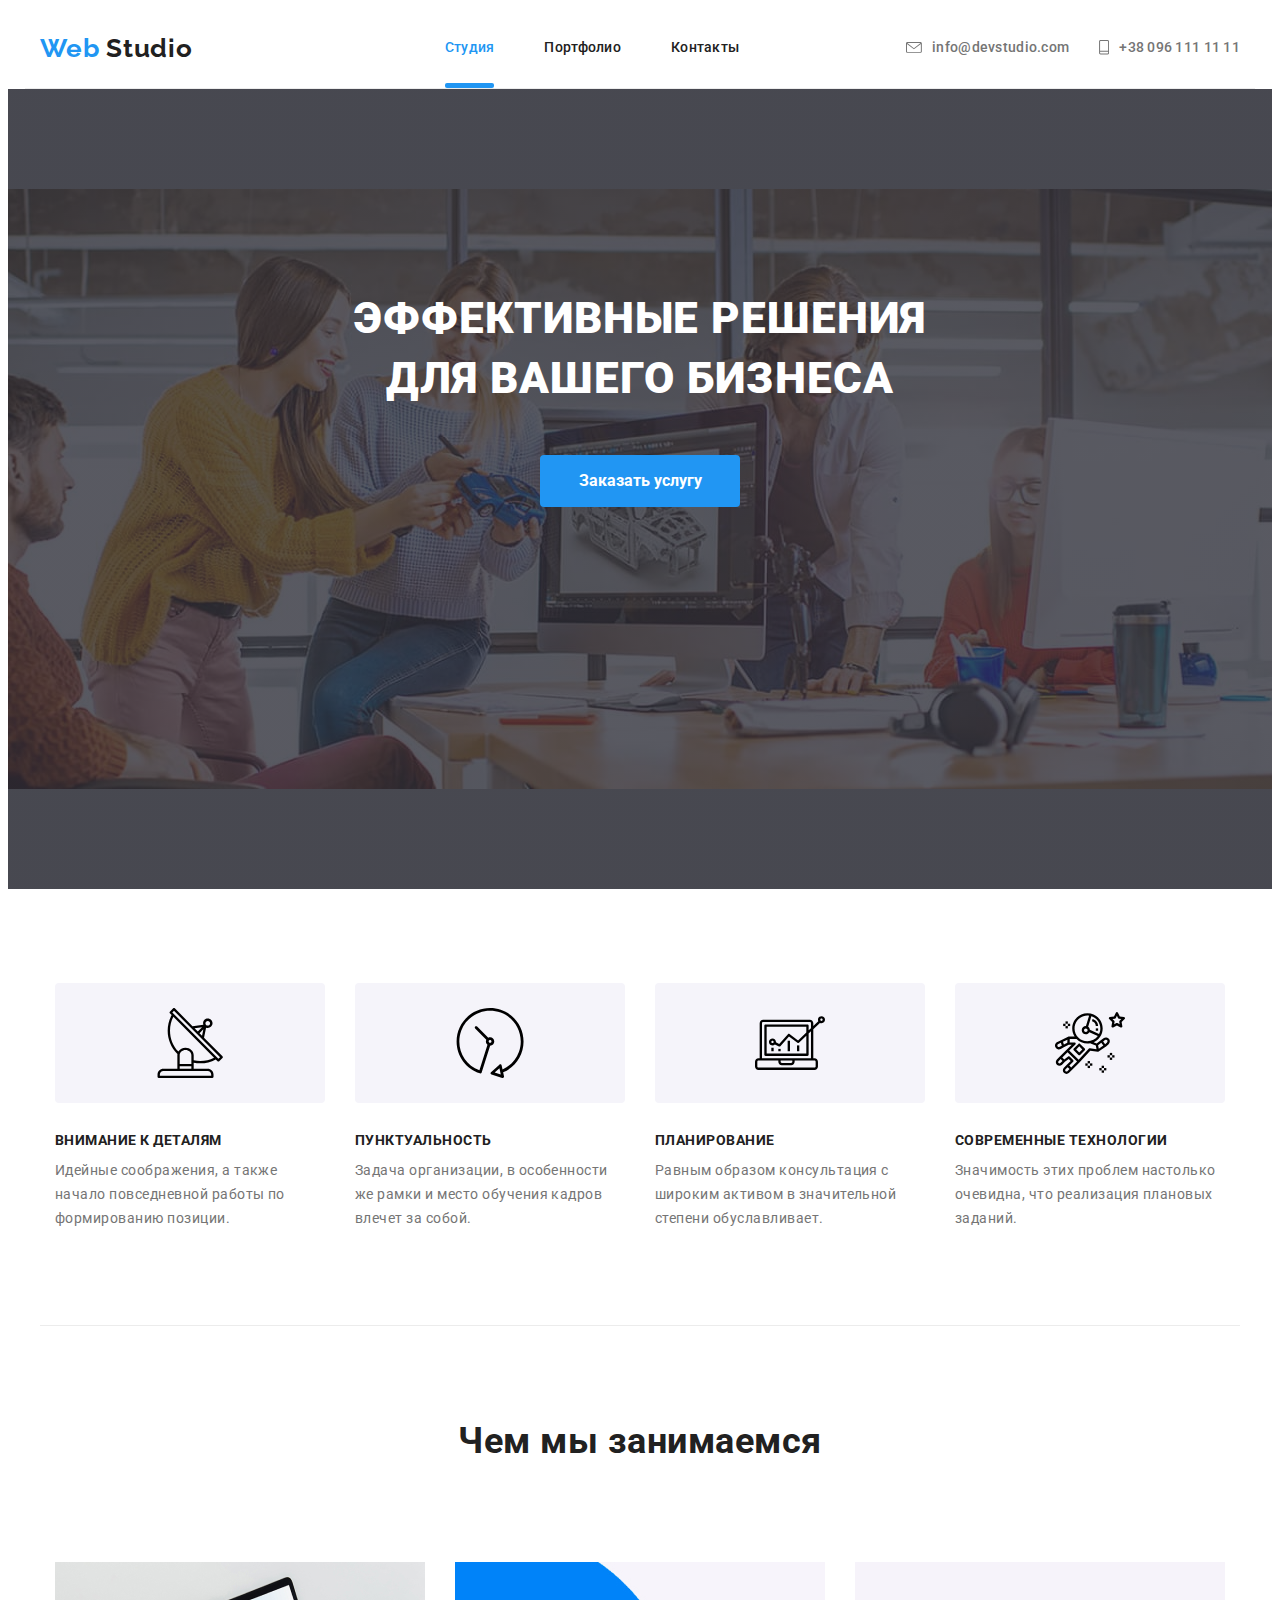
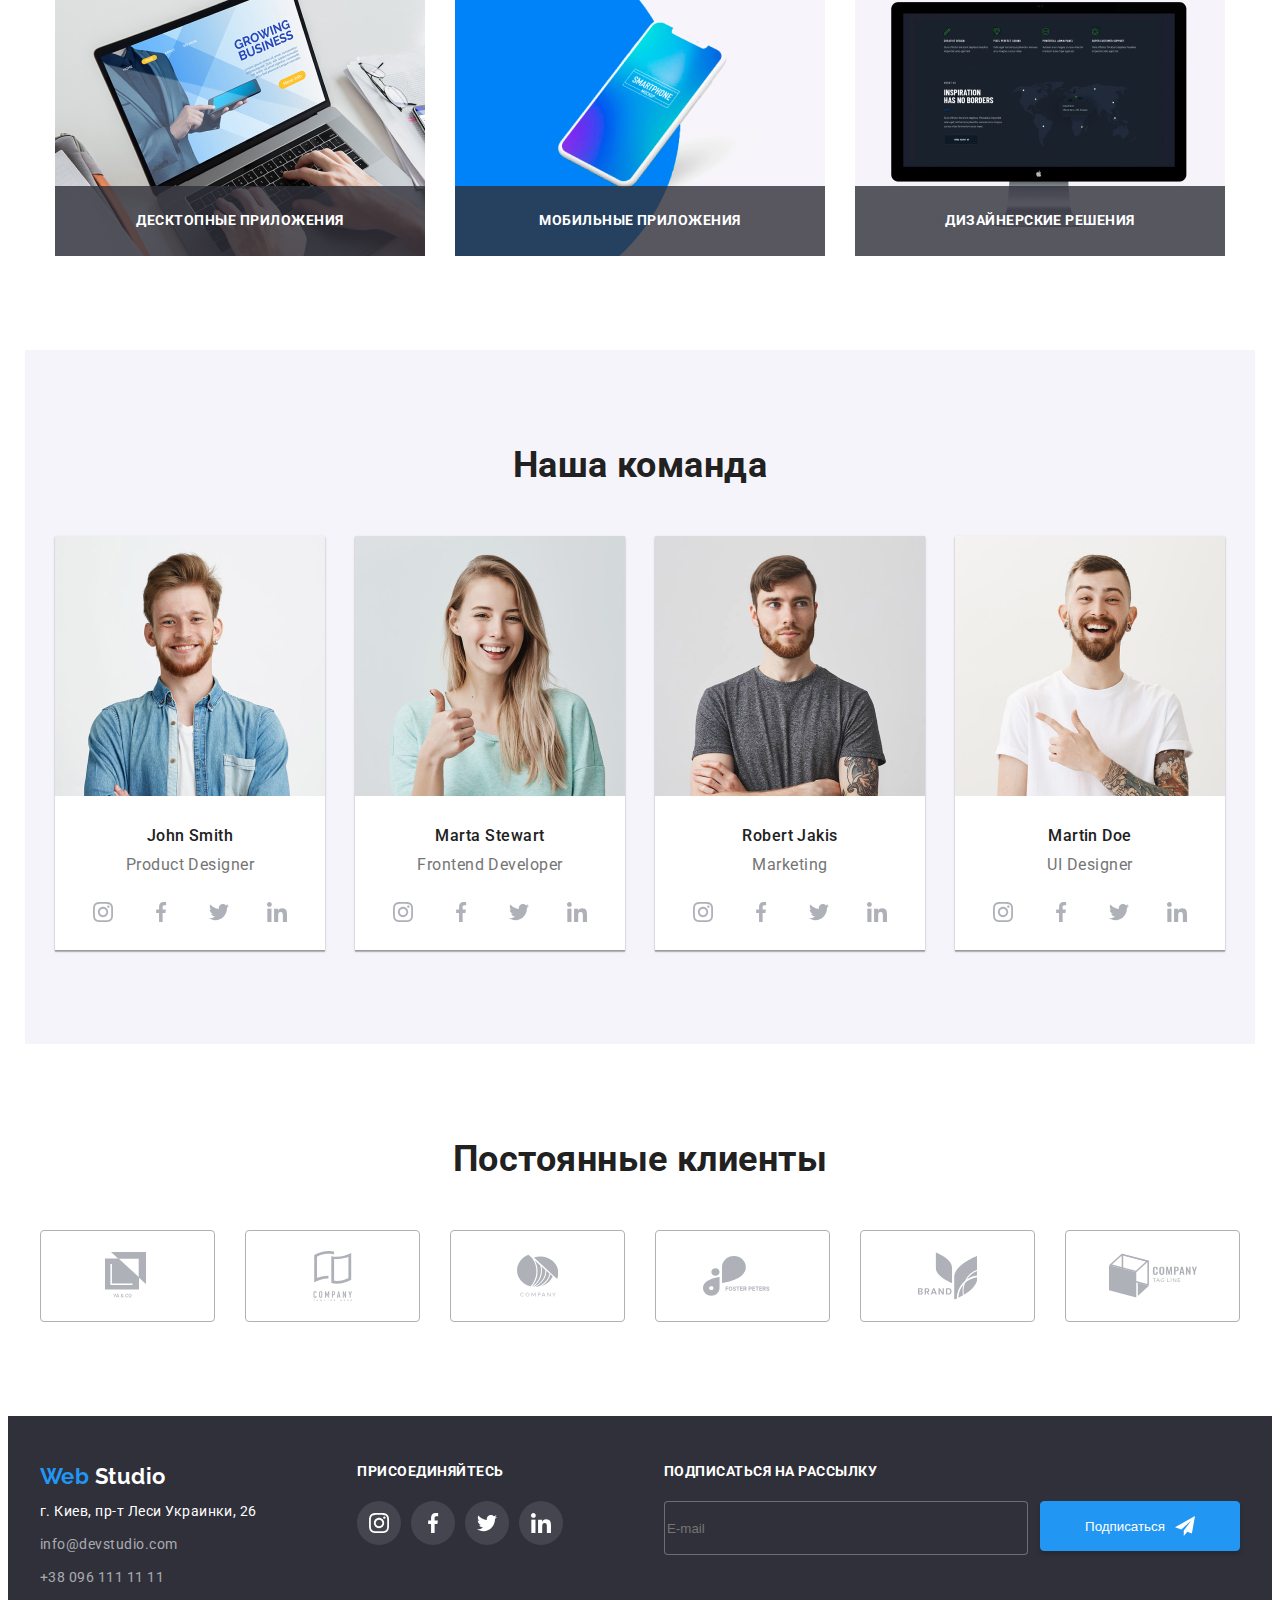
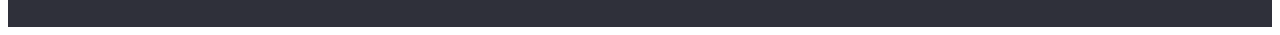
==== commit 86e87dc3: "Доделал медиа-запросы." ====
--- a/index.html
+++ b/index.html
@@ -265,7 +265,10 @@
           <ul class="about-us list">
             <li class="about-us__item">
               <img
-                src="./images/dekstop.png"
+
+              srcset="./images/dekstop@2x.jpg 2x"
+
+                src="./images/dekstop.jpg"
                 alt="Десктопные приложения"
                 width="370"
               />
@@ -273,7 +276,9 @@
             </li>
             <li class="about-us__item">
               <img
-                src="./images/box.png"
+              srcset="./images/box@2x.jpg 2x"
+
+                src="./images/box.jpg"
                 alt="Мобильные приложения"
                 width="370"
               />
@@ -281,7 +286,9 @@
             </li>
             <li class="about-us__item">
               <img
-                src="./images/monitor.png"
+              srcset="./images/monitor@2x.jpg 2x"
+
+                src="./images/monitor.jpg"
                 alt="Дизайнерские решения"
                 width="370"
               />
@@ -299,6 +306,8 @@
             <ul class="person list">
               <li class="person__item">
                 <img
+                srcset="./images/Photo1@2x.jpg 2x"
+
                   src="./images/Photo1.jpg"
                   alt="John Smith"
                   class="person__image"
@@ -360,6 +369,9 @@
               </li>
               <li class="person__item">
                 <img
+
+                srcset="./images/Photo2@2x.jpg 2x"
+
                   src="./images/Photo2.jpg"
                   alt="Marta Stewart"
                   class="person__image"
@@ -420,6 +432,7 @@
               </li>
               <li class="person__item">
                 <img
+                srcset="./images/Photo3@2x.jpg 2x"
                   src="./images/Photo3.jpg"
                   alt="Robert Jakis"
                   class="person__image"
@@ -481,6 +494,8 @@
               </li>
               <li class="person__item">
                 <img
+                srcset="./images/Photo4@2x.jpg 2x"
+
                   src="./images/Photo4.jpg"
                   alt="Martin Doe"
                   class="person__image"
--- a/css/main.min.css
+++ b/css/main.min.css
@@ -1,2 +1,2 @@
-body{color:#757575;font-family:"Roboto",sans-serif;letter-spacing:0.03em}img{display:block;max-width:100%;height:auto}.visually-hidden{position:absolute;width:1px;height:1px;margin:-1px;padding:0;overflow:hidden;border:0;clip:rect(0 0 0 0)}.list{list-style:none;padding:0px;margin:0px}.color{background-color:#f5f4fa}.link{text-decoration:none}.container{margin-left:auto;margin-right:auto;padding-left:15px;padding-right:15px;max-width:1200px}.page-header{position:relative;padding-top:16px;padding-bottom:16px}@media screen and (min-width: 758px){.page-header{padding-top:0px;padding-bottom:0px}}.page-header__nav{display:-webkit-box;display:-ms-flexbox;display:flex;-webkit-box-pack:justify;-ms-flex-pack:justify;justify-content:space-between;-webkit-box-align:center;-ms-flex-align:center;align-items:center;border-bottom:1px solid #ececec}@media screen and (min-width: 1170px){.page-header__nav{display:-webkit-box;display:-ms-flexbox;display:flex;-webkit-box-align:center;-ms-flex-align:center;align-items:center}}.menu-button{display:-webkit-inline-box;display:-ms-inline-flexbox;display:inline-flex;margin:0px;padding:0px;background-color:transparent;fill:black}@media screen and (min-width: 768px){.menu-button{display:none}}.menu-button .icon-close{display:none}.menu-button.is-open .icon-close{display:block}.menu-button.is-open .icon-menu{display:none}.menu-container{background-color:palegoldenrod;padding-bottom:60px;padding-top:44px;text-align:center;font-size:20px}@media screen and (max-width: 767px){.menu-container{display:none;position:absolute;top:100%;left:0;width:100%}}@media screen and (min-width: 768px){.menu-container{display:none}}.menu-container.is-open{display:block}@media screen and (min-width: 768px){.menu-container.is-open{display:-webkit-box;display:-ms-flexbox;display:flex;-webkit-box-pack:justify;-ms-flex-pack:justify;justify-content:space-between;-webkit-box-flex:1;-ms-flex-positive:1;flex-grow:1}}.navigation,.contacts{height:50px;width:140px}.navigation{outline:1px solid teal}.contacts{outline:1px solid orange}.contact-main{display:none}@media screen and (min-width: 768px){.contact-main{display:-webkit-box;display:-ms-flexbox;display:flex}}@media screen and (min-width: 1170px){.contact-main{display:block}}.page-header__logo{font-family:"Raleway",sans-serif;font-weight:bold;font-size:26px;line-height:1.19;letter-spacing:0.03em;text-decoration:none;display:inline-block;color:#2196f3}.page-header__logo--color{color:#212121}@media screen and (min-width: 768px){.menu-nav{display:-webkit-box;display:-ms-flexbox;display:flex}}@media screen and (min-width: 1170px){.menu-nav{margin-left:85px}}@media screen and (min-width: 768px){.menu-nav__item{margin-left:50px}}.menu-nav__item:first-child{margin-left:0px}.menu-nav__link{display:-webkit-inline-box;display:-ms-inline-flexbox;display:inline-flex;padding-bottom:8px;color:#212121;font-weight:500;font-size:14px;line-height:1.14;letter-spacing:0.02em;text-decoration:none;-webkit-transition-duration:250ms;transition-duration:250ms;-webkit-transition-timing-function:cubic-bezier(0.42, 0, 0.58, 1);transition-timing-function:cubic-bezier(0.42, 0, 0.58, 1);padding-bottom:32px;padding-top:32px;position:relative}.menu-nav__link:hover,.menu-nav__link:focus{color:#2196f3;text-decoration:none}.menu-nav__link--current{color:#2196f3}.menu-nav__link::after{content:"";display:block;width:100%;height:5px;border-radius:2px;background-color:#2196f3;position:absolute;left:0px;bottom:0px;opacity:0;-webkit-transition-property:opacity;transition-property:opacity;-webkit-transition-duration:250ms;transition-duration:250ms;-webkit-transition-timing-function:cubic-bezier(0.42, 0, 0.58, 1);transition-timing-function:cubic-bezier(0.42, 0, 0.58, 1)}.menu-nav__link:hover::after{opacity:1}.menu-nav__link--current::after{opacity:1}.contact-nav{display:-webkit-box;display:-ms-flexbox;display:flex;-webkit-box-orient:vertical;-webkit-box-direction:normal;-ms-flex-direction:column;flex-direction:column;-webkit-box-align:center;-ms-flex-align:center;align-items:center}@media screen and (min-width: 768px){.contact-nav{-webkit-box-align:start;-ms-flex-align:start;align-items:flex-start;margin-left:84px}}@media screen and (min-width: 1170px){.contact-nav{margin-left:auto;-webkit-box-orient:horizontal;-webkit-box-direction:normal;-ms-flex-direction:row;flex-direction:row}}.contact-nav__item{padding-bottom:16px}@media screen and (min-width: 768px){.contact-nav__item{margin-left:0px}}@media screen and (min-width: 1170px){.contact-nav__item{margin-left:30px;padding-bottom:32px;padding-top:32px}}.contact-nav__item:last-child{padding-bottom:0px}.contact-nav__item:first-child{margin-left:0px}.contact-nav__link{display:-webkit-box;display:-ms-flexbox;display:flex;-webkit-box-align:center;-ms-flex-align:center;align-items:center;color:#757575;font-weight:500;font-size:14px;line-height:1.14;letter-spacing:0.02em;text-decoration:none;-webkit-transition-duration:250ms;transition-duration:250ms;-webkit-transition-timing-function:cubic-bezier(0.42, 0, 0.58, 1);transition-timing-function:cubic-bezier(0.42, 0, 0.58, 1)}.contact-nav__link:hover,.contact-nav__link:focus{color:#2196f3}.svg-list{fill:currentColor;width:16px;height:11px;margin-right:10px}.svg-phone{fill:currentColor;width:10px;height:15px;margin-right:10px}.page-hero{color:#fff;text-align:center;letter-spacing:0.06em;padding-bottom:200px;max-width:1600px;height:600px;background-color:darkgray;background-repeat:no-repeat;background-position:center;background-image:-webkit-gradient(linear, left top, right top, from(rgba(47,48,58,0.8)), to(rgba(47,48,58,0.8))),url(../images/Hero-body.jpg);background-image:linear-gradient(to right, rgba(47,48,58,0.8), rgba(47,48,58,0.8)),url(../images/Hero-body.jpg)}.page-hero__title{padding-top:200px;padding-bottom:46px;color:#fff;font-weight:900;text-transform:uppercase;margin:0px;font-size:26px;line-height:1.62}@media screen and (min-width: 1170px){.page-hero__title{font-size:44px;line-height:1.36}}.page-hero__button{display:inline-block;border-radius:4px;padding:10px 32px;min-width:200px;border:1px solid transparent;color:#fff;background-color:#2196f3;font-family:inherit;font-weight:bold;font-size:16px;line-height:1.87;text-decoration:none;text-align:center;-webkit-transition-duration:250ms;transition-duration:250ms;-webkit-transition-timing-function:cubic-bezier(0.42, 0, 0.58, 1);transition-timing-function:cubic-bezier(0.42, 0, 0.58, 1)}.page-hero__button:hover,.page-hero__button:focus{background-color:#fff;color:#2196f3;border:1px solid #2196f3}.achievement{border-bottom:1px solid #ececec;display:-webkit-box;display:-ms-flexbox;display:flex;-webkit-box-pack:center;-ms-flex-pack:center;justify-content:center}.achievement__title{text-align:center;display:none}.competence{padding-top:94px;padding-bottom:94px}@media screen and (min-width: 768px){.competence{display:-webkit-box;display:-ms-flexbox;display:flex;-ms-flex-wrap:wrap;flex-wrap:wrap;-webkit-box-pack:center;-ms-flex-pack:center;justify-content:center;max-width:768px}}@media screen and (min-width: 1170px){.competence{max-width:1170px;-ms-flex-wrap:nowrap;flex-wrap:nowrap}}.competence .competence__item{margin-bottom:30px}@media screen and (min-width: 480px){.competence .competence__item{width:450px}}@media screen and (min-width: 768px){.competence .competence__item{width:354px;margin-right:30px}}@media screen and (min-width: 1170px){.competence .competence__item{width:270px;margin-bottom:0px}}@media screen and (min-width: 1170px){.competence .competence__item:first-child{margin-left:0px}}@media screen and (max-width: 1170px){.competence .competence__item:nth-child(2n){margin-right:0px}}@media screen and (min-width: 768px){.competence .competence__item:nth-child(n+3){margin-bottom:0px}}.competence .competence__item:last-child{margin-bottom:0px;margin-right:0px}.competence--icon-sputnik::before{content:"";background-image:url(../images/sputnik.svg)}.competence--icon-clock::before{content:"";background-image:url(../images/clock.svg)}.competence--icon-comp::before{content:"";background-image:url(../images/comp.svg)}.competence--icon-astronaut::before{content:"";background-image:url(../images/astronaut.svg)}.svg-sputnik{width:70px;height:70px}.svg-clock{width:70px;height:70px}.svg-comp{width:70px;height:70px}.svg-astronaut{width:70px;height:70px}.div-icon{display:-webkit-box;display:-ms-flexbox;display:flex;-webkit-box-align:center;-ms-flex-align:center;align-items:center;-webkit-box-pack:center;-ms-flex-pack:center;justify-content:center;height:120px;background-color:#f5f4fa;border-radius:4px}.competence__image{min-width:270px;background-color:#f5f4fa;padding:25px 100px;border-radius:4px;margin-bottom:30px}.competence__image:hover,.competence__image:focus{background-color:#2196f3}.competence__label{color:#212121;font-weight:bold;font-size:14px;line-height:1.14;text-transform:uppercase;margin:0px;padding-bottom:10px;padding-top:30px}@media screen and (max-width: 768px){.competence__label{text-align:center}}.competence__text{font-size:14px;line-height:1.71;margin:0px}.what-we-do{padding-bottom:94px;display:none}@media screen and (min-width: 1170px){.what-we-do{display:block}}.what-we-do__title{color:#212121;font-weight:bold;font-size:36px;line-height:1.17;text-align:center;padding-top:94px;margin-bottom:0px;margin-top:0px;padding-bottom:50px}.about-us{display:-webkit-box;display:-ms-flexbox;display:flex;-webkit-box-pack:center;-ms-flex-pack:center;justify-content:center;padding-top:50px}.about-us__item{margin-left:30px;position:relative}.about-us__item:first-child{margin-left:0px}.about-us__label{display:-webkit-inline-box;display:-ms-inline-flexbox;display:inline-flex;-webkit-box-align:center;-ms-flex-align:center;align-items:center;-webkit-box-pack:center;-ms-flex-pack:center;justify-content:center;width:100%;height:70px;color:#fff;font-weight:bold;font-size:14px;line-height:1.14;text-align:center;text-transform:uppercase;margin:0px;background-color:rgba(47,48,58,0.8);position:absolute;bottom:0px;right:50%;-webkit-transform:translate(50%);transform:translate(50%)}.command{padding-bottom:94px;display:-webkit-box;display:-ms-flexbox;display:flex;-webkit-box-orient:vertical;-webkit-box-direction:normal;-ms-flex-direction:column;flex-direction:column;-webkit-box-align:center;-ms-flex-align:center;align-items:center}.command__title{color:#212121;font-weight:bold;font-size:36px;line-height:1.17;text-align:center;padding-top:94px;margin-bottom:0px;margin-top:0px;padding-bottom:50px}@media screen and (min-width: 768px){.person{display:-webkit-box;display:-ms-flexbox;display:flex;-ms-flex-wrap:wrap;flex-wrap:wrap;-webkit-box-pack:center;-ms-flex-pack:center;justify-content:center;max-width:768px}}@media screen and (min-width: 1170px){.person{max-width:1170px;-ms-flex-wrap:nowrap;flex-wrap:nowrap}}.person__item{background-color:#fff;text-align:center;padding-bottom:24px;-webkit-box-shadow:0px 2px 1px rgba(0,0,0,0.2),0px 1px 1px rgba(0,0,0,0.14),0px 1px 3px rgba(0,0,0,0.12);box-shadow:0px 2px 1px rgba(0,0,0,0.2),0px 1px 1px rgba(0,0,0,0.14),0px 1px 3px rgba(0,0,0,0.12);margin-bottom:30px}@media screen and (min-width: 768px){.person__item{margin-right:30px}}@media screen and (min-width: 1170px){.person__item{margin-bottom:0px}}@media screen and (max-width: 1170px){.person__item:nth-child(2n){margin-right:0px}}.person__item:first-child{margin-left:0px}@media screen and (min-width: 768px){.person__item:nth-child(n+3){margin-bottom:0px}}.person__item:last-child{margin-bottom:0px;margin-right:0px}.person__image{padding-bottom:30px}.person__label{color:#212121;font-weight:500;font-size:16px;line-height:1.19;text-align:center;margin:0px;padding-bottom:10px}.person__text{font-size:16px;line-height:1.19;text-align:center;margin:0px;padding-bottom:28px}.social{display:-webkit-box;display:-ms-flexbox;display:flex;-webkit-box-pack:space-evenly;-ms-flex-pack:space-evenly;justify-content:space-evenly}.social__link{width:44px;height:44px;border-radius:50%;color:#afb1b8;-webkit-transition-duration:250ms;transition-duration:250ms;-webkit-transition-timing-function:cubic-bezier(0.42, 0, 0.58, 1);transition-timing-function:cubic-bezier(0.42, 0, 0.58, 1)}.social__link:hover,.social__link:focus{color:#fff;background-color:#2196f3}.svg-insta{fill:currentColor;width:20px;height:20px}.svg-faceb{fill:currentColor;width:20px;height:20px}.svg-twit{fill:currentColor;width:20px;height:20px}.svg-linked{fill:currentColor;width:20px;height:20px}.svg-send{fill:currentColor;width:20px;height:20px;margin-left:10px}.social__icon{min-width:20px;padding:12px}.social__icon:hover{background-color:#2196f3}@media screen and (max-width: 1170px){.customer{display:-webkit-box;display:-ms-flexbox;display:flex;-webkit-box-orient:vertical;-webkit-box-direction:normal;-ms-flex-direction:column;flex-direction:column;-webkit-box-align:center;-ms-flex-align:center;align-items:center}}.customer_title{color:#212121;font-weight:bold;font-size:36px;line-height:1.17;text-align:center;padding-top:94px;margin-bottom:0px;margin-top:0px;padding-bottom:50px}.customer_content{display:-webkit-box;display:-ms-flexbox;display:flex;margin-bottom:94px;-ms-flex-wrap:wrap;flex-wrap:wrap;-webkit-box-pack:center;-ms-flex-pack:center;justify-content:center}@media screen and (min-width: 480px){.customer_content{max-width:480px}}@media screen and (min-width: 768px){.customer_content{max-width:768px}}@media screen and (min-width: 1170px){.customer_content{max-width:1170px;-ms-flex-wrap:nowrap;flex-wrap:nowrap}}.customer__item{width:calc((100% - 2 * 30px) / 2);border:1px solid #afb1b8;border-radius:4px;margin-right:30px;margin-bottom:30px}@media screen and (min-width: 1170px){.customer__item{margin-bottom:0px}}@media screen and (max-width: 1170px){.customer__item:nth-child(2n){margin-right:0px}}.customer__item:first-child{margin-left:0px}.customer__item:nth-child(n+5){margin-bottom:0px}@media screen and (min-width: 1170px){.customer__item:last-child{margin-right:0px}}.customer__link{display:-webkit-box;display:-ms-flexbox;display:flex;-webkit-box-align:center;-ms-flex-align:center;align-items:center;-webkit-box-pack:center;-ms-flex-pack:center;justify-content:center;height:90px;color:#afb1b8;-webkit-transition-duration:250ms;transition-duration:250ms;-webkit-transition-timing-function:cubic-bezier(0.42, 0, 0.58, 1);transition-timing-function:cubic-bezier(0.42, 0, 0.58, 1)}.customer__link:hover{color:#2196f3;border:1px solid #2196f3}.icon-logo1{fill:currentColor;height:50px}.icon-logo2{fill:currentColor;height:50px}.icon-logo3{fill:currentColor;height:50px}.icon-logo4{fill:currentColor;height:50px}.icon-logo5{fill:currentColor;height:50px}.icon-logo6{fill:currentColor;height:50px}.page-footer{background-color:#2f303a}.page-footer__content{text-align:center;padding-top:60px;padding-bottom:60px}@media screen and (min-width: 480px){.page-footer__content{max-width:480px}}@media screen and (min-width: 768px){.page-footer__content{max-width:768px}}@media screen and (min-width: 1170px){.page-footer__content{max-width:1170px;text-align:left;display:-webkit-box;display:-ms-flexbox;display:flex;-webkit-box-pack:justify;-ms-flex-pack:justify;justify-content:space-between;padding-top:48px;padding-bottom:28px}}@media screen and (max-width: 1170px){.page-footer__company{margin-bottom:60px}}.page-footer__logo{display:block;font-family:Raleway, sans-serif;font-weight:bold;font-size:22px;line-height:1.18;text-decoration:none;margin:0px;padding-bottom:10px;color:#2196f3}@media screen and (max-width: 1170px){.page-footer__logo{padding-bottom:20px}}.page-footer__logo--color{color:#fff}.page-footer__item{padding-bottom:9px}@media screen and (max-width: 1170px){.page-footer__item{padding-bottom:8px}}.page-footer__text{color:#fff;font-size:14px;line-height:1.71;margin:0px}.page-footer__link{color:rgba(255,255,255,0.6);font-size:14px;line-height:1.71;text-decoration:none;margin:0px;-webkit-transition-duration:250ms;transition-duration:250ms;-webkit-transition-timing-function:cubic-bezier(0.42, 0, 0.58, 1);transition-timing-function:cubic-bezier(0.42, 0, 0.58, 1)}.page-footer__link:hover,.page-footer__link:focus{color:#2196f3}.button-div-foot{display:-webkit-box;display:-ms-flexbox;display:flex;-webkit-box-orient:vertical;-webkit-box-direction:normal;-ms-flex-direction:column;flex-direction:column;-webkit-box-align:center;-ms-flex-align:center;align-items:center}@media screen and (min-width: 1170px){.button-div-foot{-webkit-box-orient:horizontal;-webkit-box-direction:normal;-ms-flex-direction:row;flex-direction:row;-webkit-box-align:start;-ms-flex-align:start;align-items:flex-start}}@media screen and (max-width: 1170px){.join{margin-bottom:60px}}.join__title{color:#fff;font-weight:bold;font-size:14px;line-height:1.14;margin:0px;padding-bottom:21px;text-transform:uppercase}@media screen and (max-width: 1170px){.join__title{padding-bottom:20px}}.join__social{display:-webkit-box;display:-ms-flexbox;display:flex;-webkit-box-pack:center;-ms-flex-pack:center;justify-content:center;border-radius:50%;color:#afb1b8}.join__item{margin-left:10px}.join__item:first-child{margin-left:0px}.join__link{display:-webkit-box;display:-ms-flexbox;display:flex;-webkit-box-align:center;-ms-flex-align:center;align-items:center;-webkit-box-pack:center;-ms-flex-pack:center;justify-content:center;width:44px;height:44px;border-radius:50%;color:#fff;background-color:rgba(255,255,255,0.1);-webkit-transition-duration:250ms;transition-duration:250ms;-webkit-transition-timing-function:cubic-bezier(0.42, 0, 0.58, 1);transition-timing-function:cubic-bezier(0.42, 0, 0.58, 1)}.join__link:hover{color:#fff;background-color:#2196f3}.join__icon{min-width:20px;padding:12px;background-color:rgba(255,255,255,0.1)}.join__icon:hover{background-color:#2196f3}.svg-insta{fill:currentColor;width:20px;height:20px}.svg-faceb{fill:currentColor;width:20px;height:20px}.svg-twit{fill:currentColor;width:20px;height:20px}.svg-linked{fill:currentColor;width:20px;height:20px}.subscribe__title{color:#fff;font-weight:bold;font-size:14px;line-height:1.14;margin:0px;padding-bottom:21px;text-transform:uppercase}@media screen and (max-width: 1170px){.subscribe__title{padding-bottom:20px}}.subscribe__input{width:100%;max-width:450px;height:50px;background-color:#2f303a;border:1px solid rgba(255,255,255,0.3);border-radius:4px;color:#fff;margin-bottom:20px}@media screen and (min-width: 1170px){.subscribe__input{width:358px}}.subscribe__button{display:-webkit-box;display:-ms-flexbox;display:flex;-webkit-box-align:center;-ms-flex-align:center;align-items:center;-webkit-box-pack:center;-ms-flex-pack:center;justify-content:center;width:200px;height:50px;background-color:#2196f3;color:#fff;border-radius:4px;border:1px solid #2196f3;-webkit-box-shadow:0px 4px 4px rgba(0,0,0,0.15);box-shadow:0px 4px 4px rgba(0,0,0,0.15)}@media screen and (min-width: 1170px){.subscribe__button{margin-left:12px}}.subscribe__button--icon::after{content:"";width:20px;height:20px;background-image:url(../images/icon-send.svg);background-size:contain;margin-left:10px}.button-div{display:-webkit-box;display:-ms-flexbox;display:flex}.button-div input{margin:0;padding:18px 12px;border-radius:4px;-webkit-box-shadow:0px 4px 4px rgba(0,0,0,0.15);box-shadow:0px 4px 4px rgba(0,0,0,0.15)}.svg-send{fill:currentColor;width:20px;height:20px;margin-left:10px}.backdrop{position:fixed;display:-webkit-box;display:-ms-flexbox;display:flex;-webkit-box-pack:center;-ms-flex-pack:center;justify-content:center;-ms-flex-item-align:center;align-self:center;-webkit-box-align:center;-ms-flex-align:center;align-items:center;top:0;left:0;width:100%;height:100%;background-color:rgba(0,0,0,0.5);opacity:1;-webkit-transition:opacity 250ms cubic-bezier(0.4, 0, 0.2, 1);transition:opacity 250ms cubic-bezier(0.4, 0, 0.2, 1)}.backdrop.is-hidden{opacity:0;pointer-events:none}.backdrop.is-hidden .modal{-webkit-transform:translate(-50%, -50%) scale(1.1);transform:translate(-50%, -50%) scale(1.1)}.modal{position:relative;width:100%;max-width:528px;text-align:center;background-color:#fff;color:#212121;-webkit-transition:-webkit-transform 250ms cubic-bezier(0.4, 0, 0.2, 1);transition:-webkit-transform 250ms cubic-bezier(0.4, 0, 0.2, 1);transition:transform 250ms cubic-bezier(0.4, 0, 0.2, 1);transition:transform 250ms cubic-bezier(0.4, 0, 0.2, 1), -webkit-transform 250ms cubic-bezier(0.4, 0, 0.2, 1)}.modal__topic{margin:0px;padding-bottom:30px;font-weight:bold;font-size:20px;line-height:1.15;text-align:center;letter-spacing:0.03em}.modal__button-close{position:absolute;top:0;right:0;width:30px;height:30px;border-radius:50%;border:1px solid rgba(0,0,0,0.1);background-color:#fff;-webkit-transform:translate(-30%, 30%);transform:translate(-30%, 30%);-webkit-transition:-webkit-transform 250ms cubic-bezier(0.4, 0, 0.2, 1);transition:-webkit-transform 250ms cubic-bezier(0.4, 0, 0.2, 1);transition:transform 250ms cubic-bezier(0.4, 0, 0.2, 1);transition:transform 250ms cubic-bezier(0.4, 0, 0.2, 1), -webkit-transform 250ms cubic-bezier(0.4, 0, 0.2, 1)}.svg-close{width:11px;height:11px}.form{padding:40px}.form-field{position:relative;display:block;color:#757575;margin-bottom:28px;font-size:14px;line-height:1.14;letter-spacing:0.01em}.form-input{width:100%;margin:0px;padding:14px 42px;font:inherit;border-radius:4px;border:1px solid rgba(33,33,33,0.2);outline:none}.form-input--comment{width:100%;height:120px;resize:none}.form-input:focus-within{border:1px solid #2196f3}.svg-modal{position:absolute;width:18px;height:18px;top:50%;left:16px;-webkit-transform:translateY(-50%);transform:translateY(-50%);-webkit-transition:-webkit-transform 250ms cubic-bezier(0.4, 0, 0.2, 1);transition:-webkit-transform 250ms cubic-bezier(0.4, 0, 0.2, 1);transition:transform 250ms cubic-bezier(0.4, 0, 0.2, 1);transition:transform 250ms cubic-bezier(0.4, 0, 0.2, 1), -webkit-transform 250ms cubic-bezier(0.4, 0, 0.2, 1);display:inline-block;width:18px;height:18px}.form-label{position:absolute;top:50%;left:42px;-webkit-transform:translateY(-50%);transform:translateY(-50%);-webkit-transition:-webkit-transform 250ms cubic-bezier(0.4, 0, 0.2, 1);transition:-webkit-transform 250ms cubic-bezier(0.4, 0, 0.2, 1);transition:transform 250ms cubic-bezier(0.4, 0, 0.2, 1);transition:transform 250ms cubic-bezier(0.4, 0, 0.2, 1), -webkit-transform 250ms cubic-bezier(0.4, 0, 0.2, 1)}.form-label--comment{position:absolute;top:12px;left:16px;-webkit-transform:translateY(0);transform:translateY(0);-webkit-transition:-webkit-transform 250ms cubic-bezier(0.4, 0, 0.2, 1);transition:-webkit-transform 250ms cubic-bezier(0.4, 0, 0.2, 1);transition:transform 250ms cubic-bezier(0.4, 0, 0.2, 1);transition:transform 250ms cubic-bezier(0.4, 0, 0.2, 1), -webkit-transform 250ms cubic-bezier(0.4, 0, 0.2, 1)}.form-field:focus-within>.form-label--comment{-webkit-transform:translateY(-35px);transform:translateY(-35px);color:#2196f3}.form-input:not(:placeholder-shown)+.form-label--comment{-webkit-transform:translateY(-35px);transform:translateY(-35px)}.form-field:focus-within>.svg-modal{fill:#2196f3}.form-field:focus-within>.form-label{-webkit-transform:translate(-26px, -45px);transform:translate(-26px, -45px);color:#2196f3}.form-input:not(:placeholder-shown)+.form-label{-webkit-transform:translate(-26px, -45px);transform:translate(-26px, -45px)}.form-field-checkbox{display:-webkit-inline-box;display:-ms-inline-flexbox;display:inline-flex;-webkit-box-align:center;-ms-flex-align:center;align-items:center;margin-bottom:30px}.checkbox{position:absolute;width:1px;height:1px;margin:-1px;padding:0;overflow:hidden;border:0;clip:rect(0 0 0 0)}.icon{display:inline-block;width:15px;height:15px;margin-right:8px;border:2px solid var(--text-black);border-radius:4px;-webkit-box-shadow:0px 2px 1px rgba(0,0,0,0.2),0px 1px 1px rgba(0,0,0,0.14),0px 1px 3px rgba(0,0,0,0.12);box-shadow:0px 2px 1px rgba(0,0,0,0.2),0px 1px 1px rgba(0,0,0,0.14),0px 1px 3px rgba(0,0,0,0.12)}.checkbox:checked+.icon{border-color:#2196f3;background-color:#2196f3;background-image:url(../images/icon-check.svg);background-size:contain}.checkbox-text{font-size:14px;line-height:1.71;margin:0px;padding:0px;letter-spacing:0.03em;color:#757575}.checkbox-link{text-decoration:underline;color:#2196f3}.modal__button-send{display:inline-block;border-radius:4px;padding:10px 32px;min-width:200px;border:1px solid transparent;color:#fff;background-color:#2196f3;font-family:inherit;font-weight:bold;font-size:16px;line-height:1.87;text-decoration:none;text-align:center;-webkit-transition:-webkit-transform 250ms cubic-bezier(0.4, 0, 0.2, 1);transition:-webkit-transform 250ms cubic-bezier(0.4, 0, 0.2, 1);transition:transform 250ms cubic-bezier(0.4, 0, 0.2, 1);transition:transform 250ms cubic-bezier(0.4, 0, 0.2, 1), -webkit-transform 250ms cubic-bezier(0.4, 0, 0.2, 1);-webkit-box-shadow:0px 4px 4px rgba(0,0,0,0.15);box-shadow:0px 4px 4px rgba(0,0,0,0.15)}
+body{color:#757575;font-family:"Roboto",sans-serif;letter-spacing:0.03em}img{display:block;max-width:100%;height:auto}.visually-hidden{position:absolute;width:1px;height:1px;margin:-1px;padding:0;overflow:hidden;border:0;clip:rect(0 0 0 0)}.list{list-style:none;padding:0px;margin:0px}.color{background-color:#f5f4fa}.link{text-decoration:none}.container{margin-left:auto;margin-right:auto;padding-left:15px;padding-right:15px;max-width:1200px}.page-header{position:relative;padding-top:16px;padding-bottom:16px}@media screen and (min-width: 768px){.page-header{padding-top:0px;padding-bottom:0px;border-bottom:1px solid #ececec}}.page-header__nav{display:-webkit-box;display:-ms-flexbox;display:flex;-webkit-box-pack:justify;-ms-flex-pack:justify;justify-content:space-between;-webkit-box-align:center;-ms-flex-align:center;align-items:center}@media screen and (min-width: 1200px){.page-header__nav{display:-webkit-box;display:-ms-flexbox;display:flex;-webkit-box-align:center;-ms-flex-align:center;align-items:center}}.menu-button{display:-webkit-inline-box;display:-ms-inline-flexbox;display:inline-flex;margin:0px;padding:0px;background-color:transparent;fill:black}@media screen and (min-width: 768px){.menu-button{display:none}}.menu-button .icon-close{display:none}.menu-button.is-open .icon-close{display:block}.menu-button.is-open .icon-menu{display:none}.menu-container{background-color:#fff;padding-bottom:60px;padding-top:20px;text-align:center;font-size:20px;z-index:999}@media screen and (max-width: 767px){.menu-container{display:none;position:absolute;top:100%;left:0;width:100%}}@media screen and (min-width: 768px){.menu-container{display:none}}.menu-container.is-open{display:block}@media screen and (min-width: 768px){.menu-container.is-open{display:-webkit-box;display:-ms-flexbox;display:flex;-webkit-box-pack:justify;-ms-flex-pack:justify;justify-content:space-between;-webkit-box-flex:1;-ms-flex-positive:1;flex-grow:1}}.navigation,.contacts{height:50px;width:140px}.navigation{outline:1px solid teal}.contacts{outline:1px solid orange}.contact-main{display:none}@media screen and (min-width: 768px){.contact-main{display:-webkit-box;display:-ms-flexbox;display:flex}}@media screen and (min-width: 1200px){.contact-main{display:block}}.page-header__logo{font-family:"Raleway",sans-serif;font-weight:bold;font-size:26px;line-height:1.19;letter-spacing:0.03em;text-decoration:none;display:inline-block;color:#2196f3}.page-header__logo--color{color:#212121}.menu-nav{padding-bottom:47px}@media screen and (min-width: 768px){.menu-nav{display:-webkit-box;display:-ms-flexbox;display:flex;padding-bottom:0px}}@media screen and (min-width: 1200px){.menu-nav{margin-left:85px}}@media screen and (min-width: 768px){.menu-nav__item{margin-left:50px}}.menu-nav__item:first-child{margin-left:0px}.menu-nav__link{display:-webkit-inline-box;display:-ms-inline-flexbox;display:inline-flex;padding-bottom:8px;color:#212121;font-weight:500;font-size:14px;line-height:1.14;letter-spacing:0.02em;text-decoration:none;-webkit-transition-duration:250ms;transition-duration:250ms;-webkit-transition-timing-function:cubic-bezier(0.42, 0, 0.58, 1);transition-timing-function:cubic-bezier(0.42, 0, 0.58, 1);padding-bottom:13px;padding-top:40px;position:relative}@media screen and (min-width: 768px){.menu-nav__link{padding-bottom:32px;padding-top:32px}}.menu-nav__link:hover,.menu-nav__link:focus{color:#2196f3;text-decoration:none}.menu-nav__link--current{color:#2196f3}.menu-nav__link::after{content:"";display:block;width:100%;height:5px;border-radius:2px;background-color:#2196f3;position:absolute;left:0px;bottom:0px;opacity:0;-webkit-transition-property:opacity;transition-property:opacity;-webkit-transition-duration:250ms;transition-duration:250ms;-webkit-transition-timing-function:cubic-bezier(0.42, 0, 0.58, 1);transition-timing-function:cubic-bezier(0.42, 0, 0.58, 1)}.menu-nav__link:hover::after{opacity:1}.menu-nav__link--current::after{opacity:1}.contact-nav{display:-webkit-box;display:-ms-flexbox;display:flex;-webkit-box-orient:vertical;-webkit-box-direction:normal;-ms-flex-direction:column;flex-direction:column;-webkit-box-align:center;-ms-flex-align:center;align-items:center}@media screen and (min-width: 768px){.contact-nav{-webkit-box-align:start;-ms-flex-align:start;align-items:flex-start;margin-left:84px}}@media screen and (min-width: 1200px){.contact-nav{margin-left:auto;-webkit-box-orient:horizontal;-webkit-box-direction:normal;-ms-flex-direction:row;flex-direction:row}}.contact-nav__item{padding-bottom:16px}@media screen and (min-width: 768px){.contact-nav__item{margin-left:0px}}@media screen and (min-width: 1200px){.contact-nav__item{margin-left:30px;padding-bottom:32px;padding-top:32px}}.contact-nav__item:last-child{padding-bottom:0px}.contact-nav__item:first-child{margin-left:0px}.contact-nav__link{display:-webkit-box;display:-ms-flexbox;display:flex;-webkit-box-align:center;-ms-flex-align:center;align-items:center;color:#757575;font-weight:500;font-size:14px;line-height:1.14;letter-spacing:0.02em;text-decoration:none;-webkit-transition-duration:250ms;transition-duration:250ms;-webkit-transition-timing-function:cubic-bezier(0.42, 0, 0.58, 1);transition-timing-function:cubic-bezier(0.42, 0, 0.58, 1)}.contact-nav__link:hover,.contact-nav__link:focus{color:#2196f3}.svg-list{fill:currentColor;width:16px;height:11px;margin-right:10px}.svg-phone{fill:currentColor;width:10px;height:15px;margin-right:10px}.page-hero{color:#fff;text-align:center;letter-spacing:0.06em;padding-bottom:200px;max-width:1600px;height:600px;background-color:darkgray;background-repeat:no-repeat;background-position:center;background-image:-webkit-gradient(linear, left top, right top, from(rgba(47,48,58,0.8)), to(rgba(47,48,58,0.8))),url(../images/Hero-body.jpg);background-image:linear-gradient(to right, rgba(47,48,58,0.8), rgba(47,48,58,0.8)),url(../images/Hero-body.jpg)}.page-hero__title{padding-top:200px;padding-bottom:46px;color:#fff;font-weight:900;text-transform:uppercase;margin:0px;font-size:26px;line-height:1.62}@media screen and (min-width: 1200px){.page-hero__title{font-size:44px;line-height:1.36}}.page-hero__button{display:inline-block;border-radius:4px;padding:10px 32px;min-width:200px;border:1px solid transparent;color:#fff;background-color:#2196f3;font-family:inherit;font-weight:bold;font-size:16px;line-height:1.87;text-decoration:none;text-align:center;-webkit-transition-duration:250ms;transition-duration:250ms;-webkit-transition-timing-function:cubic-bezier(0.42, 0, 0.58, 1);transition-timing-function:cubic-bezier(0.42, 0, 0.58, 1)}.page-hero__button:hover,.page-hero__button:focus{background-color:#fff;color:#2196f3;border:1px solid #2196f3}.achievement{border-bottom:1px solid #ececec;display:-webkit-box;display:-ms-flexbox;display:flex;-webkit-box-pack:center;-ms-flex-pack:center;justify-content:center}.achievement__title{text-align:center;display:none}.competence{padding-top:94px;padding-bottom:94px}@media screen and (min-width: 768px){.competence{display:-webkit-box;display:-ms-flexbox;display:flex;-ms-flex-wrap:wrap;flex-wrap:wrap;-webkit-box-pack:center;-ms-flex-pack:center;justify-content:center;max-width:768px}}@media screen and (min-width: 1200px){.competence{max-width:1200px;-ms-flex-wrap:nowrap;flex-wrap:nowrap}}.competence .competence__item{margin-bottom:30px}@media screen and (min-width: 480px){.competence .competence__item{width:450px}}@media screen and (min-width: 768px){.competence .competence__item{width:354px;margin-right:30px}}@media screen and (min-width: 1200px){.competence .competence__item{width:270px;margin-bottom:0px}}@media screen and (min-width: 1200px){.competence .competence__item:first-child{margin-left:0px}}@media screen and (max-width: 1199px){.competence .competence__item:nth-child(2n){margin-right:0px}}@media screen and (min-width: 768px){.competence .competence__item:nth-child(n+3){margin-bottom:0px}}.competence .competence__item:last-child{margin-bottom:0px;margin-right:0px}.competence--icon-sputnik::before{content:"";background-image:url(../images/sputnik.svg)}.competence--icon-clock::before{content:"";background-image:url(../images/clock.svg)}.competence--icon-comp::before{content:"";background-image:url(../images/comp.svg)}.competence--icon-astronaut::before{content:"";background-image:url(../images/astronaut.svg)}.svg-sputnik{width:70px;height:70px}.svg-clock{width:70px;height:70px}.svg-comp{width:70px;height:70px}.svg-astronaut{width:70px;height:70px}.div-icon{display:-webkit-box;display:-ms-flexbox;display:flex;-webkit-box-align:center;-ms-flex-align:center;align-items:center;-webkit-box-pack:center;-ms-flex-pack:center;justify-content:center;height:120px;background-color:#f5f4fa;border-radius:4px}.competence__image{min-width:270px;background-color:#f5f4fa;padding:25px 100px;border-radius:4px;margin-bottom:30px}.competence__image:hover,.competence__image:focus{background-color:#2196f3}.competence__label{color:#212121;font-weight:bold;font-size:14px;line-height:1.14;text-transform:uppercase;margin:0px;padding-bottom:10px;padding-top:30px}@media screen and (max-width: 768px){.competence__label{text-align:center}}.competence__text{font-size:14px;line-height:1.71;margin:0px}.what-we-do{padding-bottom:94px;display:none}@media screen and (min-width: 1200px){.what-we-do{display:block}}.what-we-do__title{color:#212121;font-weight:bold;font-size:36px;line-height:1.17;text-align:center;padding-top:94px;margin-bottom:0px;margin-top:0px;padding-bottom:50px}.about-us{display:-webkit-box;display:-ms-flexbox;display:flex;-webkit-box-pack:center;-ms-flex-pack:center;justify-content:center;padding-top:50px}.about-us__item{margin-left:30px;position:relative}.about-us__item:first-child{margin-left:0px}.about-us__label{display:-webkit-inline-box;display:-ms-inline-flexbox;display:inline-flex;-webkit-box-align:center;-ms-flex-align:center;align-items:center;-webkit-box-pack:center;-ms-flex-pack:center;justify-content:center;width:100%;height:70px;color:#fff;font-weight:bold;font-size:14px;line-height:1.14;text-align:center;text-transform:uppercase;margin:0px;background-color:rgba(47,48,58,0.8);position:absolute;bottom:0px;right:50%;-webkit-transform:translate(50%);transform:translate(50%)}.command{padding-bottom:94px;display:-webkit-box;display:-ms-flexbox;display:flex;-webkit-box-orient:vertical;-webkit-box-direction:normal;-ms-flex-direction:column;flex-direction:column;-webkit-box-align:center;-ms-flex-align:center;align-items:center}.command__title{color:#212121;font-weight:bold;font-size:36px;line-height:1.17;text-align:center;padding-top:94px;margin-bottom:0px;margin-top:0px;padding-bottom:50px}@media screen and (min-width: 768px){.person{display:-webkit-box;display:-ms-flexbox;display:flex;-ms-flex-wrap:wrap;flex-wrap:wrap;-webkit-box-pack:center;-ms-flex-pack:center;justify-content:center;max-width:768px}}@media screen and (min-width: 1200px){.person{max-width:1200px;-ms-flex-wrap:nowrap;flex-wrap:nowrap}}.person__item{background-color:#fff;text-align:center;padding-bottom:24px;-webkit-box-shadow:0px 2px 1px rgba(0,0,0,0.2),0px 1px 1px rgba(0,0,0,0.14),0px 1px 3px rgba(0,0,0,0.12);box-shadow:0px 2px 1px rgba(0,0,0,0.2),0px 1px 1px rgba(0,0,0,0.14),0px 1px 3px rgba(0,0,0,0.12);margin-bottom:30px}@media screen and (min-width: 768px){.person__item{margin-right:30px}}@media screen and (min-width: 1200px){.person__item{margin-bottom:0px}}@media screen and (max-width: 1199px){.person__item:nth-child(2n){margin-right:0px}}.person__item:first-child{margin-left:0px}@media screen and (min-width: 768px){.person__item:nth-child(n+3){margin-bottom:0px}}.person__item:last-child{margin-bottom:0px;margin-right:0px}.person__image{padding-bottom:30px}.person__label{color:#212121;font-weight:500;font-size:16px;line-height:1.19;text-align:center;margin:0px;padding-bottom:10px}.person__text{font-size:16px;line-height:1.19;text-align:center;margin:0px;padding-bottom:28px}.social{display:-webkit-box;display:-ms-flexbox;display:flex;-webkit-box-pack:space-evenly;-ms-flex-pack:space-evenly;justify-content:space-evenly}.social__link{width:44px;height:44px;border-radius:50%;color:#afb1b8;-webkit-transition-duration:250ms;transition-duration:250ms;-webkit-transition-timing-function:cubic-bezier(0.42, 0, 0.58, 1);transition-timing-function:cubic-bezier(0.42, 0, 0.58, 1)}.social__link:hover,.social__link:focus{color:#fff;background-color:#2196f3}.svg-insta{fill:currentColor;width:20px;height:20px}.svg-faceb{fill:currentColor;width:20px;height:20px}.svg-twit{fill:currentColor;width:20px;height:20px}.svg-linked{fill:currentColor;width:20px;height:20px}.svg-send{fill:currentColor;width:20px;height:20px;margin-left:10px}.social__icon{min-width:20px;padding:12px}.social__icon:hover{background-color:#2196f3}@media screen and (max-width: 1199px){.customer{display:-webkit-box;display:-ms-flexbox;display:flex;-webkit-box-orient:vertical;-webkit-box-direction:normal;-ms-flex-direction:column;flex-direction:column;-webkit-box-align:center;-ms-flex-align:center;align-items:center}}.customer_title{color:#212121;font-weight:bold;font-size:36px;line-height:1.17;text-align:center;padding-top:94px;margin-bottom:0px;margin-top:0px;padding-bottom:50px}.customer_content{display:-webkit-box;display:-ms-flexbox;display:flex;margin-bottom:94px;-ms-flex-wrap:wrap;flex-wrap:wrap;-webkit-box-pack:center;-ms-flex-pack:center;justify-content:center}@media screen and (min-width: 480px){.customer_content{max-width:480px}}@media screen and (min-width: 768px){.customer_content{max-width:768px}}@media screen and (min-width: 1200px){.customer_content{max-width:1200px;-ms-flex-wrap:nowrap;flex-wrap:nowrap}}.customer__item{width:calc((100% - 2 * 30px) / 2);border:1px solid #afb1b8;border-radius:4px;margin-right:30px;margin-bottom:30px}@media screen and (min-width: 1200px){.customer__item{margin-bottom:0px}}@media screen and (max-width: 1199px){.customer__item:nth-child(2n){margin-right:0px}}.customer__item:first-child{margin-left:0px}.customer__item:nth-child(n+5){margin-bottom:0px}@media screen and (min-width: 1200px){.customer__item:last-child{margin-right:0px}}.customer__link{display:-webkit-box;display:-ms-flexbox;display:flex;-webkit-box-align:center;-ms-flex-align:center;align-items:center;-webkit-box-pack:center;-ms-flex-pack:center;justify-content:center;height:90px;color:#afb1b8;-webkit-transition-duration:250ms;transition-duration:250ms;-webkit-transition-timing-function:cubic-bezier(0.42, 0, 0.58, 1);transition-timing-function:cubic-bezier(0.42, 0, 0.58, 1)}.customer__link:hover{color:#2196f3;border:1px solid #2196f3}.icon-logo1{fill:currentColor;height:50px}.icon-logo2{fill:currentColor;height:50px}.icon-logo3{fill:currentColor;height:50px}.icon-logo4{fill:currentColor;height:50px}.icon-logo5{fill:currentColor;height:50px}.icon-logo6{fill:currentColor;height:50px}.page-footer{background-color:#2f303a}.page-footer__content{text-align:center;padding-top:60px;padding-bottom:60px}@media screen and (min-width: 480px){.page-footer__content{max-width:480px}}@media screen and (min-width: 768px){.page-footer__content{max-width:768px}}@media screen and (min-width: 1200px){.page-footer__content{max-width:1200px;text-align:left;display:-webkit-box;display:-ms-flexbox;display:flex;-webkit-box-pack:justify;-ms-flex-pack:justify;justify-content:space-between;padding-top:48px;padding-bottom:28px}}@media screen and (max-width: 1200px){.page-footer__company{margin-bottom:60px}}.page-footer__logo{display:block;font-family:Raleway, sans-serif;font-weight:bold;font-size:22px;line-height:1.18;text-decoration:none;margin:0px;padding-bottom:10px;color:#2196f3}@media screen and (max-width: 1200px){.page-footer__logo{padding-bottom:20px}}.page-footer__logo--color{color:#fff}.page-footer__item{padding-bottom:9px}@media screen and (max-width: 1200px){.page-footer__item{padding-bottom:8px}}.page-footer__text{color:#fff;font-size:14px;line-height:1.71;margin:0px}.page-footer__link{color:rgba(255,255,255,0.6);font-size:14px;line-height:1.71;text-decoration:none;margin:0px;-webkit-transition-duration:250ms;transition-duration:250ms;-webkit-transition-timing-function:cubic-bezier(0.42, 0, 0.58, 1);transition-timing-function:cubic-bezier(0.42, 0, 0.58, 1)}.page-footer__link:hover,.page-footer__link:focus{color:#2196f3}.button-div-foot{display:-webkit-box;display:-ms-flexbox;display:flex;-webkit-box-orient:vertical;-webkit-box-direction:normal;-ms-flex-direction:column;flex-direction:column;-webkit-box-align:center;-ms-flex-align:center;align-items:center}@media screen and (min-width: 1200px){.button-div-foot{-webkit-box-orient:horizontal;-webkit-box-direction:normal;-ms-flex-direction:row;flex-direction:row;-webkit-box-align:start;-ms-flex-align:start;align-items:flex-start}}@media screen and (max-width: 1200px){.join{margin-bottom:60px}}.join__title{color:#fff;font-weight:bold;font-size:14px;line-height:1.14;margin:0px;padding-bottom:21px;text-transform:uppercase}@media screen and (max-width: 1200px){.join__title{padding-bottom:20px}}.join__social{display:-webkit-box;display:-ms-flexbox;display:flex;-webkit-box-pack:center;-ms-flex-pack:center;justify-content:center;border-radius:50%;color:#afb1b8}.join__item{margin-left:10px}.join__item:first-child{margin-left:0px}.join__link{display:-webkit-box;display:-ms-flexbox;display:flex;-webkit-box-align:center;-ms-flex-align:center;align-items:center;-webkit-box-pack:center;-ms-flex-pack:center;justify-content:center;width:44px;height:44px;border-radius:50%;color:#fff;background-color:rgba(255,255,255,0.1);-webkit-transition-duration:250ms;transition-duration:250ms;-webkit-transition-timing-function:cubic-bezier(0.42, 0, 0.58, 1);transition-timing-function:cubic-bezier(0.42, 0, 0.58, 1)}.join__link:hover{color:#fff;background-color:#2196f3}.join__icon{min-width:20px;padding:12px;background-color:rgba(255,255,255,0.1)}.join__icon:hover{background-color:#2196f3}.svg-insta{fill:currentColor;width:20px;height:20px}.svg-faceb{fill:currentColor;width:20px;height:20px}.svg-twit{fill:currentColor;width:20px;height:20px}.svg-linked{fill:currentColor;width:20px;height:20px}.subscribe__title{color:#fff;font-weight:bold;font-size:14px;line-height:1.14;margin:0px;padding-bottom:21px;text-transform:uppercase}@media screen and (max-width: 1200px){.subscribe__title{padding-bottom:20px}}.subscribe__input{width:100%;max-width:450px;height:50px;background-color:#2f303a;border:1px solid rgba(255,255,255,0.3);border-radius:4px;color:#fff;margin-bottom:20px}@media screen and (min-width: 1200px){.subscribe__input{width:358px}}.subscribe__button{display:-webkit-box;display:-ms-flexbox;display:flex;-webkit-box-align:center;-ms-flex-align:center;align-items:center;-webkit-box-pack:center;-ms-flex-pack:center;justify-content:center;width:200px;height:50px;background-color:#2196f3;color:#fff;border-radius:4px;border:1px solid #2196f3;-webkit-box-shadow:0px 4px 4px rgba(0,0,0,0.15);box-shadow:0px 4px 4px rgba(0,0,0,0.15)}@media screen and (min-width: 1200px){.subscribe__button{margin-left:12px}}.subscribe__button--icon::after{content:"";width:20px;height:20px;background-image:url(../images/icon-send.svg);background-size:contain;margin-left:10px}.button-div{display:-webkit-box;display:-ms-flexbox;display:flex}.button-div input{margin:0;padding:18px 12px;border-radius:4px;-webkit-box-shadow:0px 4px 4px rgba(0,0,0,0.15);box-shadow:0px 4px 4px rgba(0,0,0,0.15)}.svg-send{fill:currentColor;width:20px;height:20px;margin-left:10px}.backdrop{position:fixed;display:-webkit-box;display:-ms-flexbox;display:flex;-webkit-box-pack:center;-ms-flex-pack:center;justify-content:center;-ms-flex-item-align:center;align-self:center;-webkit-box-align:center;-ms-flex-align:center;align-items:center;top:0;left:0;width:100%;height:100%;background-color:rgba(0,0,0,0.5);opacity:1;-webkit-transition:opacity 250ms cubic-bezier(0.4, 0, 0.2, 1);transition:opacity 250ms cubic-bezier(0.4, 0, 0.2, 1)}.backdrop.is-hidden{opacity:0;pointer-events:none}.backdrop.is-hidden .modal{-webkit-transform:translate(-50%, -50%) scale(1.1);transform:translate(-50%, -50%) scale(1.1)}.modal{position:relative;width:100%;max-width:528px;text-align:center;background-color:#fff;color:#212121;-webkit-transition:-webkit-transform 250ms cubic-bezier(0.4, 0, 0.2, 1);transition:-webkit-transform 250ms cubic-bezier(0.4, 0, 0.2, 1);transition:transform 250ms cubic-bezier(0.4, 0, 0.2, 1);transition:transform 250ms cubic-bezier(0.4, 0, 0.2, 1), -webkit-transform 250ms cubic-bezier(0.4, 0, 0.2, 1)}.modal__topic{margin:0px;padding-bottom:30px;font-weight:bold;font-size:20px;line-height:1.15;text-align:center;letter-spacing:0.03em}.modal__button-close{position:absolute;top:0;right:0;width:30px;height:30px;border-radius:50%;border:1px solid rgba(0,0,0,0.1);background-color:#fff;-webkit-transform:translate(-30%, 30%);transform:translate(-30%, 30%);-webkit-transition:-webkit-transform 250ms cubic-bezier(0.4, 0, 0.2, 1);transition:-webkit-transform 250ms cubic-bezier(0.4, 0, 0.2, 1);transition:transform 250ms cubic-bezier(0.4, 0, 0.2, 1);transition:transform 250ms cubic-bezier(0.4, 0, 0.2, 1), -webkit-transform 250ms cubic-bezier(0.4, 0, 0.2, 1)}.svg-close{width:11px;height:11px}.form{padding:40px}.form-field{position:relative;display:block;color:#757575;margin-bottom:28px;font-size:14px;line-height:1.14;letter-spacing:0.01em}.form-input{width:100%;margin:0px;padding:14px 42px;font:inherit;border-radius:4px;border:1px solid rgba(33,33,33,0.2);outline:none}.form-input--comment{width:100%;height:120px;resize:none}.form-input:focus-within{border:1px solid #2196f3}.svg-modal{position:absolute;width:18px;height:18px;top:50%;left:16px;-webkit-transform:translateY(-50%);transform:translateY(-50%);-webkit-transition:-webkit-transform 250ms cubic-bezier(0.4, 0, 0.2, 1);transition:-webkit-transform 250ms cubic-bezier(0.4, 0, 0.2, 1);transition:transform 250ms cubic-bezier(0.4, 0, 0.2, 1);transition:transform 250ms cubic-bezier(0.4, 0, 0.2, 1), -webkit-transform 250ms cubic-bezier(0.4, 0, 0.2, 1);display:inline-block;width:18px;height:18px}.form-label{position:absolute;top:50%;left:42px;-webkit-transform:translateY(-50%);transform:translateY(-50%);-webkit-transition:-webkit-transform 250ms cubic-bezier(0.4, 0, 0.2, 1);transition:-webkit-transform 250ms cubic-bezier(0.4, 0, 0.2, 1);transition:transform 250ms cubic-bezier(0.4, 0, 0.2, 1);transition:transform 250ms cubic-bezier(0.4, 0, 0.2, 1), -webkit-transform 250ms cubic-bezier(0.4, 0, 0.2, 1)}.form-label--comment{position:absolute;top:12px;left:16px;-webkit-transform:translateY(0);transform:translateY(0);-webkit-transition:-webkit-transform 250ms cubic-bezier(0.4, 0, 0.2, 1);transition:-webkit-transform 250ms cubic-bezier(0.4, 0, 0.2, 1);transition:transform 250ms cubic-bezier(0.4, 0, 0.2, 1);transition:transform 250ms cubic-bezier(0.4, 0, 0.2, 1), -webkit-transform 250ms cubic-bezier(0.4, 0, 0.2, 1)}.form-field:focus-within>.form-label--comment{-webkit-transform:translateY(-35px);transform:translateY(-35px);color:#2196f3}.form-input:not(:placeholder-shown)+.form-label--comment{-webkit-transform:translateY(-35px);transform:translateY(-35px)}.form-field:focus-within>.svg-modal{fill:#2196f3}.form-field:focus-within>.form-label{-webkit-transform:translate(-26px, -45px);transform:translate(-26px, -45px);color:#2196f3}.form-input:not(:placeholder-shown)+.form-label{-webkit-transform:translate(-26px, -45px);transform:translate(-26px, -45px)}.form-field-checkbox{display:-webkit-inline-box;display:-ms-inline-flexbox;display:inline-flex;-webkit-box-align:center;-ms-flex-align:center;align-items:center;margin-bottom:30px}.checkbox{position:absolute;width:1px;height:1px;margin:-1px;padding:0;overflow:hidden;border:0;clip:rect(0 0 0 0)}.icon{display:inline-block;width:15px;height:15px;margin-right:8px;border:2px solid var(--text-black);border-radius:4px;-webkit-box-shadow:0px 2px 1px rgba(0,0,0,0.2),0px 1px 1px rgba(0,0,0,0.14),0px 1px 3px rgba(0,0,0,0.12);box-shadow:0px 2px 1px rgba(0,0,0,0.2),0px 1px 1px rgba(0,0,0,0.14),0px 1px 3px rgba(0,0,0,0.12)}.checkbox:checked+.icon{border-color:#2196f3;background-color:#2196f3;background-image:url(../images/icon-check.svg);background-size:contain}.checkbox-text{font-size:14px;line-height:1.71;margin:0px;padding:0px;letter-spacing:0.03em;color:#757575}.checkbox-link{text-decoration:underline;color:#2196f3}.modal__button-send{display:inline-block;border-radius:4px;padding:10px 32px;min-width:200px;border:1px solid transparent;color:#fff;background-color:#2196f3;font-family:inherit;font-weight:bold;font-size:16px;line-height:1.87;text-decoration:none;text-align:center;-webkit-transition:-webkit-transform 250ms cubic-bezier(0.4, 0, 0.2, 1);transition:-webkit-transform 250ms cubic-bezier(0.4, 0, 0.2, 1);transition:transform 250ms cubic-bezier(0.4, 0, 0.2, 1);transition:transform 250ms cubic-bezier(0.4, 0, 0.2, 1), -webkit-transform 250ms cubic-bezier(0.4, 0, 0.2, 1);-webkit-box-shadow:0px 4px 4px rgba(0,0,0,0.15);box-shadow:0px 4px 4px rgba(0,0,0,0.15)}
 /*# sourceMappingURL=main.min.css.map */